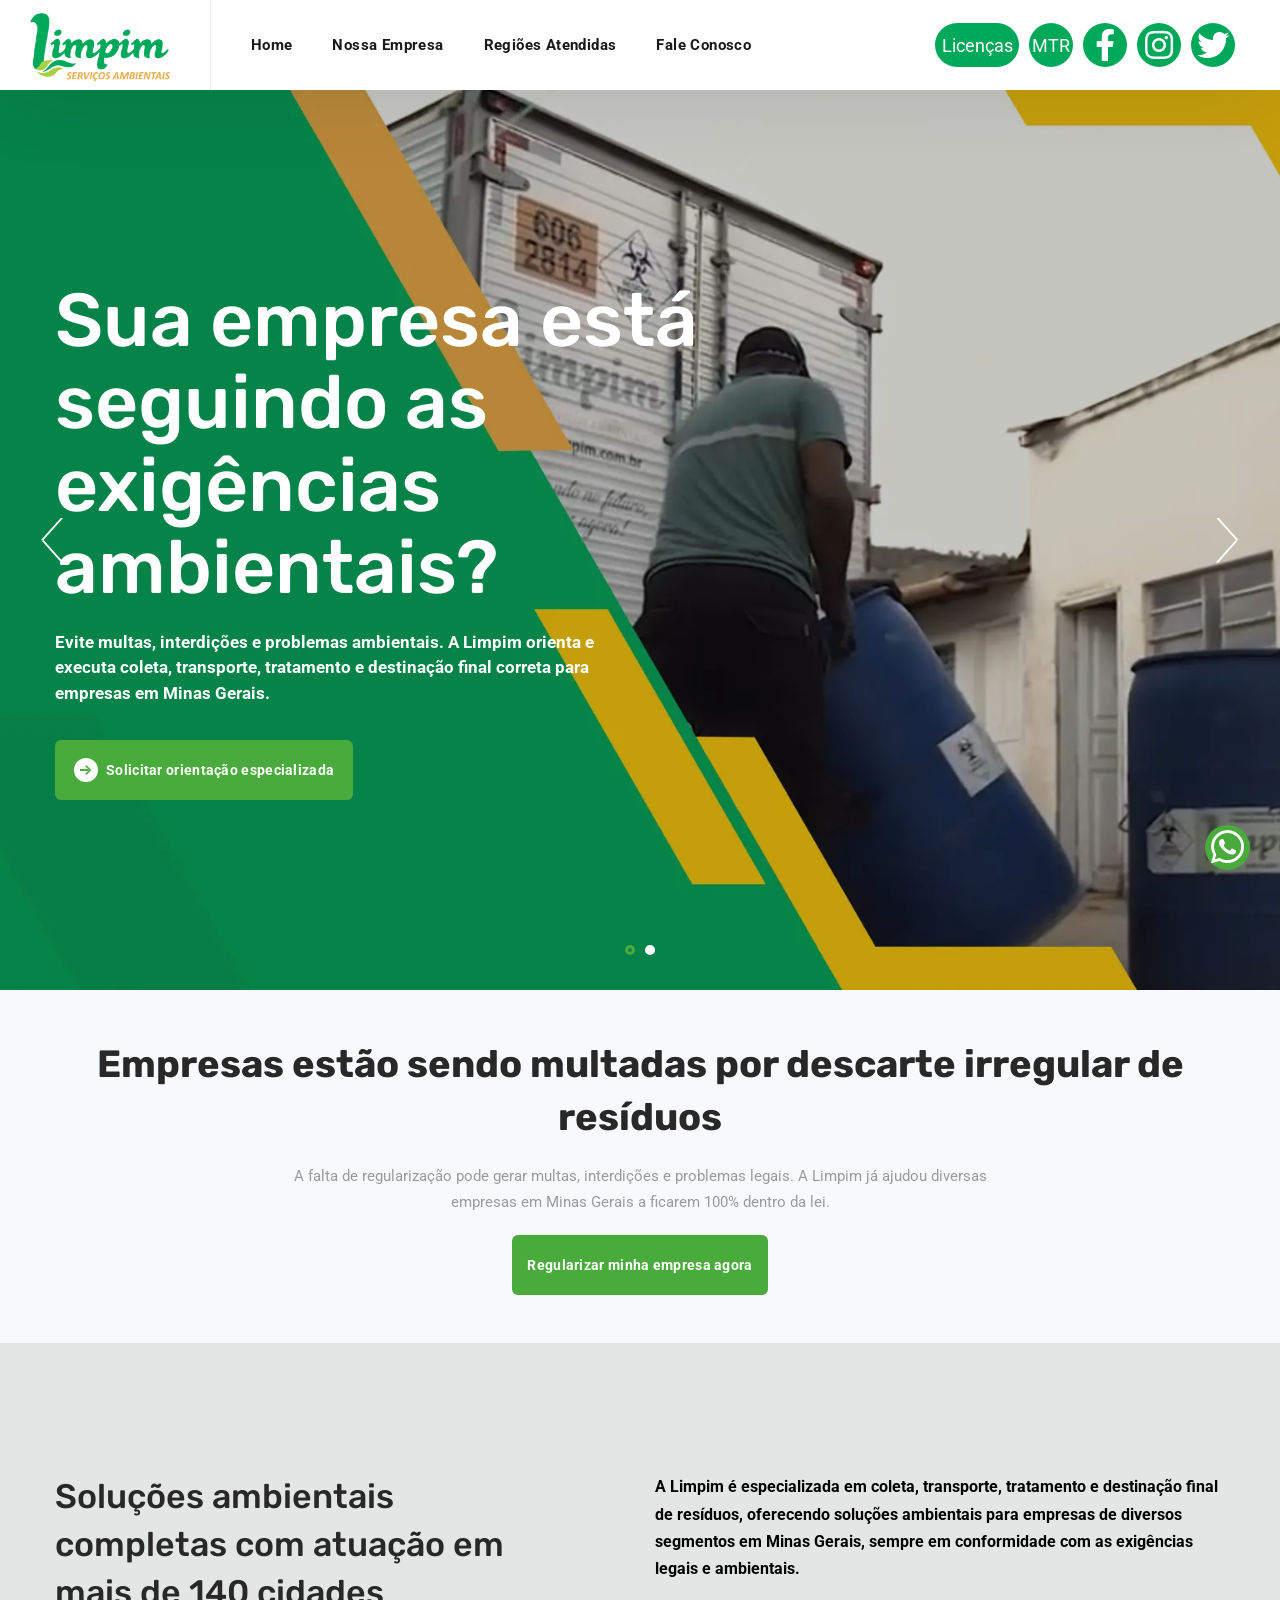
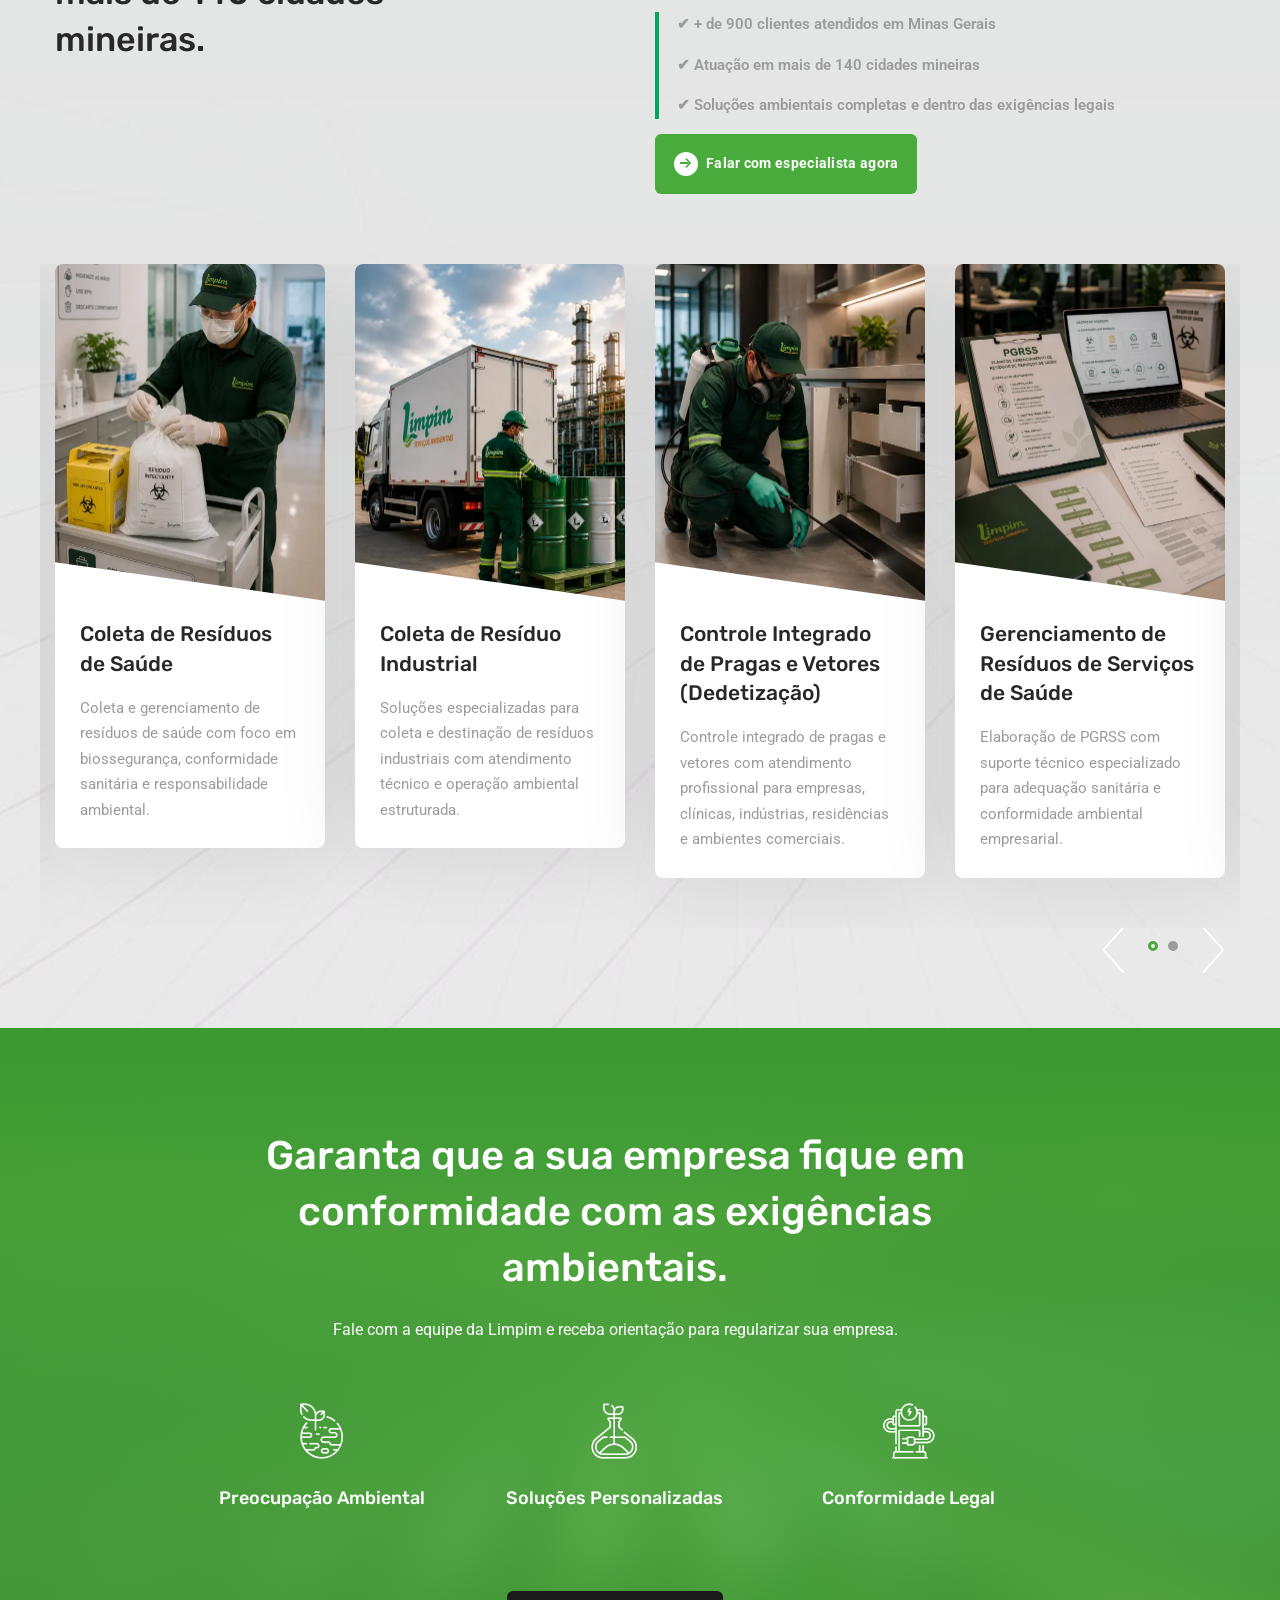
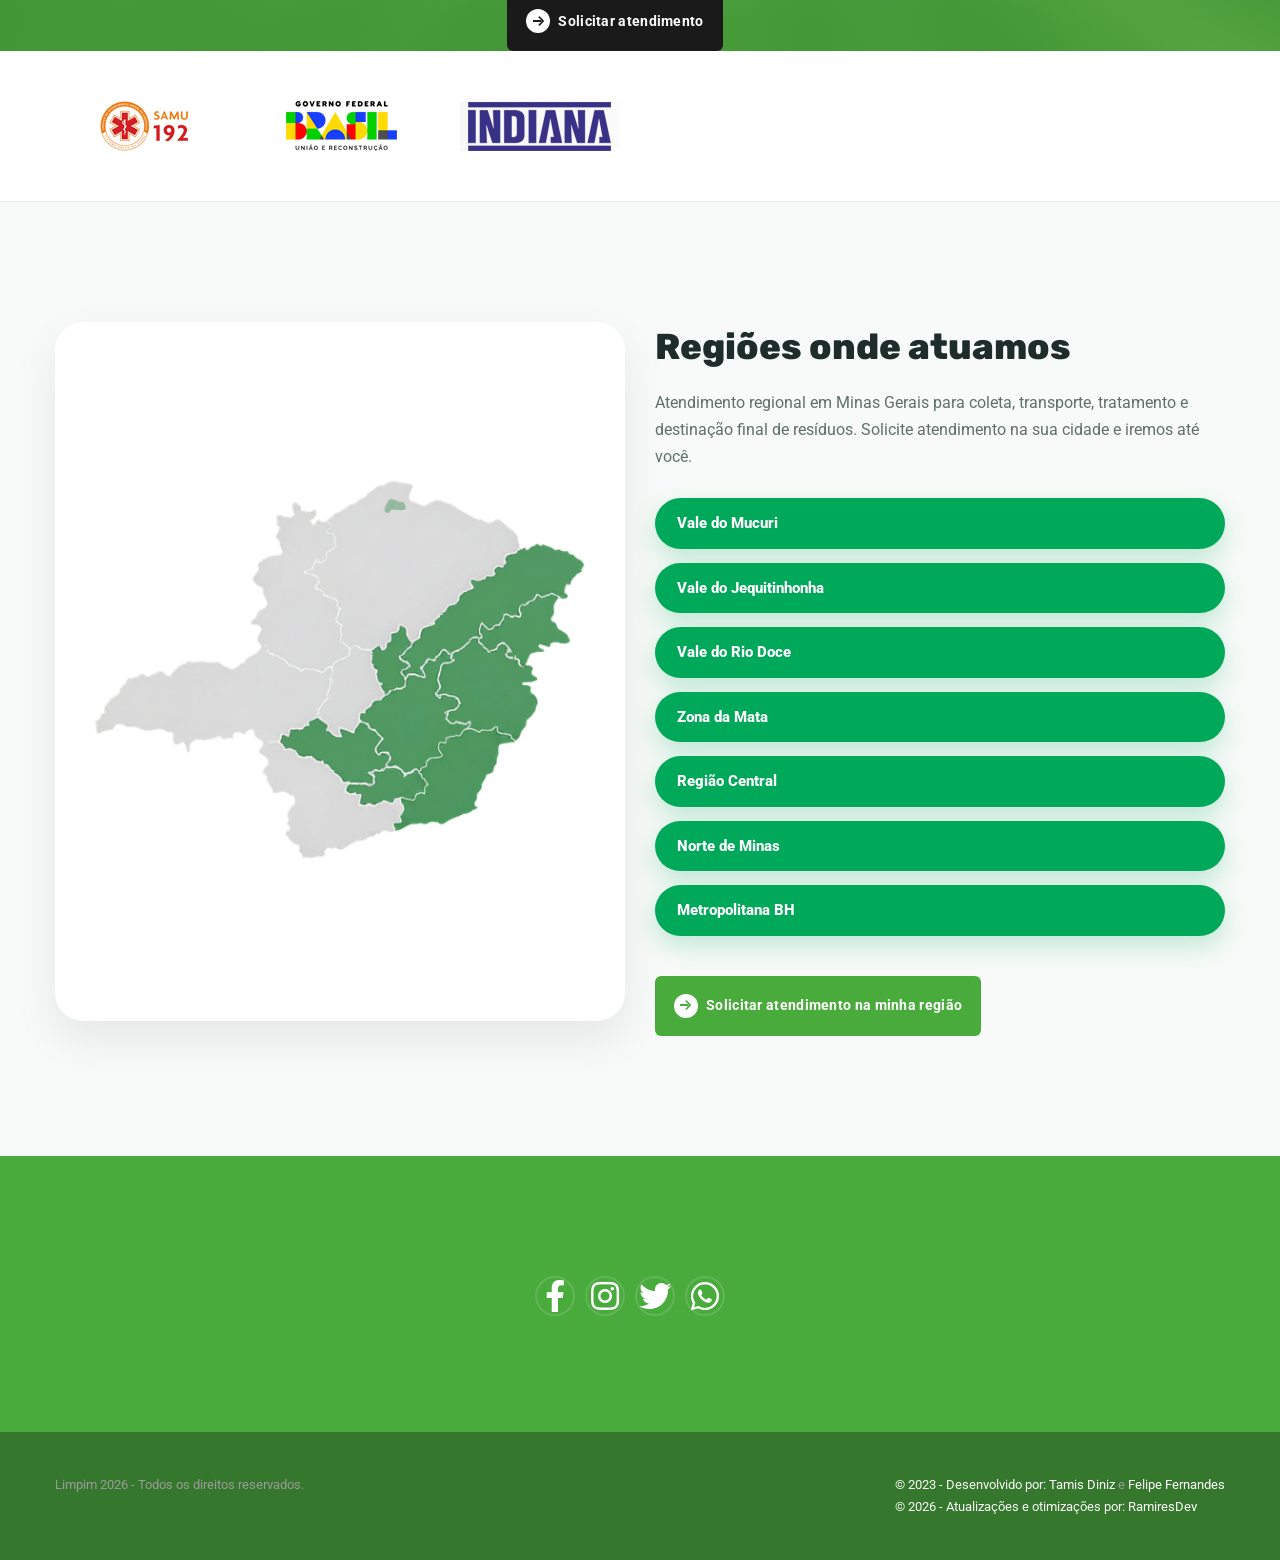
==== index.html @ e9a01a89 "feat: otimiza SEO on-page da home com title e H1" ====
<!DOCTYPE html>
<html lang="pt-br">

<head>
    <meta charset="UTF-8" />

        <!-- Google tag (gtag.js) -->
<script async src="https://www.googletagmanager.com/gtag/js?id=AW-827057136"></script>
<script>
  window.dataLayer = window.dataLayer || [];
  function gtag(){dataLayer.push(arguments);}
  gtag('js', new Date());

  gtag('config', 'AW-827057136');
</script>

<!-- Meta Pixel Code -->
<script>
!function(f,b,e,v,n,t,s)
{if(f.fbq)return;n=f.fbq=function(){n.callMethod?
n.callMethod.apply(n,arguments):n.queue.push(arguments)};
if(!f._fbq)f._fbq=n;n.push=n;n.loaded=!0;n.version='2.0';
n.queue=[];t=b.createElement(e);t.async=!0;
t.src=v;s=b.getElementsByTagName(e)[0];
s.parentNode.insertBefore(t,s)}(window, document,'script',
'https://connect.facebook.net/en_US/fbevents.js');
fbq('init', '1008404144911601');
fbq('track', 'PageView');
</script>
<noscript><img height="1" width="1" style="display:none"
src="https://www.facebook.com/tr?id=1008404144911601&ev=PageView&noscript=1"
/></noscript>
<!-- End Meta Pixel Code -->

    <meta name="viewport" content="width=device-width, initial-scale=1.0" />
    <meta http-equiv="X-UA-Compatible" content="ie=edge" />
    <meta name="description" content="Coleta, transporte, tratamento e destinação final de resíduos de saúde e industriais em Minas Gerais. Regularize sua empresa com a Limpim Serviços Ambientais.">
    <link href="assets/images/favicon/favicon.png" rel="icon">
    <title>Coleta de Resíduos Hospitalares e Industriais em MG | Limpim SA</title>
    <link rel="stylesheet"
          href="https://fonts.googleapis.com/css?family=Rubik:400,500,600,700%7cRoboto:400,500,700&display=swap">
    <link rel="stylesheet" href="https://use.fontawesome.com/releases/v5.15.3/css/all.css">
    <link rel="stylesheet" href="assets/css/libraries.css">
    <link rel="stylesheet" href="assets/css/style.css">
    <link rel="stylesheet" href="assets/css/regioes.css">
    
    <meta name="facebook-domain-verification" content="byuuyjtedtkobtotrxt4j5yam0b09x" />
</head>

<body>
<div class="wrapper">
    <div class="preloader">
        <div class="loading"><span></span><span></span><span></span><span></span></div>
    </div><!-- /.preloader -->

    <!-- =========================
        Header
    =========================== -->
    <header class="header header-layout1">
        <nav class="navbar navbar-expand-lg sticky-navbar">
            <div class="container-fluid">
                <a class="navbar-brand" href="index.html">
                    <img src="assets/images/logo/logo.png" class="logo" alt="logo">
                </a>
                <button class="navbar-toggler" type="button">
                    <span class="menu-lines"><span></span></span>
                </button>
                <div class="collapse navbar-collapse" id="mainNavigation">
                    <ul class="navbar-nav">
                        <li class="nav__item">
                            <a href="index.html" class="nav__item-link">Home</a>
                        </li>
                        <li class="nav__item">
                            <a href="#nossaEmpresa" class="nav__item-link">Nossa Empresa</a>
                        </li>
                        <li class="nav__item">
                            <a href="#section_projetos" class="nav__item-link">Regiões Atendidas</a>
                        </li>
                        <li class="nav__item">
                            <a href="https://wa.me/553335112235?text=Olá,%20vim%20pelo%20site%20da%20Limpim%20e%20quero%20regularizar%20minha%20empresa." data-origem="menu-fale-conosco" target="_blank" class="nav__item-link">Fale Conosco</a>
                        </li>
                    </ul>
                    <button class="close-mobile-menu d-block d-lg-none"><i class="fas fa-times"></i></button>
                </div><!-- /.navbar-collapse -->
                <ul style="margin-right: 15px;margin-bottom: 0rem !important;" class="social-icons list-unstyled">
                    <li>
                        <a href="https://beacons.page/limpimsa/" target="_blank" style="width: 84px !important;">
                            <span style="background-color: #00a859;height: 44px !important; width: 95px !important; line-height: 45px !important; border-radius: 28px !important; text-align: center !important; font-size: 18px !important; color: #ffffff !important;">Licenças</span>
                        </a>
                    </li>
                    <li>
                        <a href="https://mtr.meioambiente.mg.gov.br/" target="_blank">
                            <span style="background-color: #00a859;height: 44px !important; width: 44px !important; line-height: 45px !important; border-radius: 50% !important; text-align: center !important; font-size: 18px !important; color: #ffffff !important;">MTR</span>
                        </a>
                    </li>
                    <li><a href="https://www.facebook.com/limpimsa" target="_blank"><i class="fab fa-facebook-f"></i></a></li>
                    <li><a href="https://www.instagram.com/limpimsa" target="_blank"><i class="fab fa-instagram"></i></a></li>
                    <li><a href="https://twitter.com/limpimsa" target="_blank"><i class="fab fa-twitter"></i></a></li>
                </ul><!-- /.social-icons -->
                <div class="contact__number d-none d-xl-flex align-items-center">
                    <i class="icon-phone"></i>
                    <a target="_blank" href="https://wa.me/553335112235?text=Olá,%20vim%20pelo%20site%20da%20Limpim%20e%20preciso%20de%20atendimento." data-origem="topo-whatsapp">Fale no WhatsApp agora</a>
                </div>
            </div><!-- /.container -->
        </nav><!-- /.navabr -->
    </header><!-- /.Header -->

    <!-- ============================
        Slider
    ============================== -->
    <section class="slider">
        <div class="slick-carousel carousel-arrows-light carousel-dots-light m-slides-0"
             data-slick='{"slidesToShow": 1, "arrows": true, "dots": true, "speed": 700,"fade": true,"cssEase": "linear"}'>
            <div class="slide-item align-v-h bg-overlay bg-overlay-2">
                <div class="bg-img"><img src="assets/images/backgrounds/background1.webp" alt="slide img"></div>
                <div class="container">
                    <div class="row">
                        <div class="col-sm-12 col-md-12 col-lg-12 col-xl-8">
                            <div class="slide__body">
                                <!--                  <span class="slide__subtitle">Coleta de Resíduos de Serviços de Saúde</span>-->
                                <h1 class="slide__title">Sua empresa está seguindo as exigências ambientais?</h1>
                                <p class="slide__desc">
                                    Evite multas, interdições e problemas ambientais. A Limpim orienta e executa coleta, transporte, tratamento e destinação final correta para empresas em Minas Gerais.
                                </p>
                                <div class="d-flex">
                                    <a href="https://wa.me/553335112235?text=Olá,%20vim%20pelo%20site%20da%20Limpim%20e%20quero%20regularizar%20minha%20empresa" data-origem="banner-regularizacao" target="_blank" class="btn btn__primary mr-30">
                                        <i class="icon-arrow-right"></i><span>Solicitar orientação especializada</span>
                                    </a>
                                </div>
                            </div><!-- /.slide__body -->
                        </div><!-- /.col-xl-8 -->
                    </div><!-- /.row -->
                </div><!-- /.container -->
            </div><!-- /.slide-item -->
            <div class="slide-item align-v-h bg-overlay">
                <div class="bg-img"><img src="assets/images/backgrounds/background2.webp" alt="slide img"></div>
                <div class="container">
                    <div class="row">
                        <div class="col-sm-12 col-md-12 col-lg-12 col-xl-8">
                            <div class="slide__body">
                                <!--                  <span class="slide__subtitle">Complete Commercial, Residential & Industrial Solar Systems</span>-->
                                <h2 class="slide__title">Controle Integrado de Pragas e Vetores (Dedetização)</h2>
                                <!--                  <p class="slide__desc">-->
                                <!--                    As a world wide distributor of solar supplies we endeavor to provide fast and-->
                                <!--                    knowledgeable service, we can get you materials by sea or air.-->
                                <!--                  </p>-->
                                <div class="d-flex">
                                    <a href="https://wa.me/553335112235?text=Olá,%20vim%20pelo%20site%20da%20Limpim%20e%20quero%20um%20orçamento%20de%20dedetização." data-origem="banner-dedetizacao" target="_blank" class="btn btn__primary mr-30">
                                        <i class="icon-arrow-right"></i><span>Solicitar orçamento de dedetização</span>
                                    </a>
                                </div>
                            </div><!-- /.slide__body -->
                        </div><!-- /.col-xl-8 -->
                    </div><!-- /.row -->
                </div><!-- /.container -->
            </div><!-- /.slide-item -->
        </div><!-- /.carousel -->
    </section><!-- /.slider -->

    <section class="py-5" style="background:#f8f9fa;">
  <div class="container text-center">
    <h3 style="font-weight:700;">
      Empresas estão sendo multadas por descarte irregular de resíduos
    </h3>
    <p style="max-width:700px;margin:auto;">
      A falta de regularização pode gerar multas, interdições e problemas legais.
      A Limpim já ajudou diversas empresas em Minas Gerais a ficarem 100% dentro da lei.
    </p>

    <div style="margin-top:20px;">
      <a href="https://wa.me/553335112235?text=Olá,%20vim%20pelo%20site%20da%20Limpim%20e%20quero%20regularizar%20minha%20empresa." data-origem="secao-regularizacao" target="_blank"
         class="btn btn__primary" >
         Regularizar minha empresa agora
      </a>
    </div>
  </div>
</section>

    <!-- ====================== 
    services Layout 2
    ========================= -->
    <section id="nossaEmpresa" class="services-layout2 pt-120">
        <div class="bg-img"><img src="assets/images/backgrounds/5.jpg" alt="background"></div>
        <div class="container">
            <div class="row mb-70">
                <div class="col-12">
                    <h2 class="heading__subtitle color-primary"></h2>
                </div>
                <div class="col-sm-12 col-md-12 col-lg-5">
                    <h3 class="heading__title">
                        Soluções ambientais completas com atuação em mais de 140 cidades mineiras.
                    </h3>
                </div><!-- /col-lg-5 -->
                <div class="col-sm-12 col-md-12 col-lg-6 offset-lg-1">
                    <p style="color: black;" class="heading__desc font-weight-bold mb-30">A Limpim é especializada em coleta, transporte, tratamento e destinação final de resíduos, oferecendo soluções ambientais para empresas de diversos segmentos em Minas Gerais, sempre em conformidade com as exigências legais e ambientais.</p>

<div style="margin-top:18px; border-left:4px solid #00a859; padding-left:18px;">

    <p style="font-weight:600;">
        ✔ + de 900 clientes atendidos em Minas Gerais
    </p>

    <p style="font-weight:600;">
        ✔ Atuação em mais de 140 cidades mineiras
    </p>

    <p style="font-weight:600;">
        ✔ Soluções ambientais completas e dentro das exigências legais
    </p>

</div>



                    <div class="d-flex align-items-center">
                        <a href="https://wa.me/553335112235?text=Olá,%20vim%20pelo%20site%20da%20Limpim%20e%20gostaria%20de%20entender%20qual%20serviço%20minha%20empresa%20precisa." data-origem="secao-empresa" target="_blank" class="btn btn__primary btn__primary-style2 mr-30">
                            <i class="icon-arrow-right"></i>
                            <span>Falar com especialista agora</span>
                        </a>
                    </div>
                </div><!-- /.col-lg-6 -->
            </div><!-- /.row -->
            <div class="row">
                <div class="col-12">
                    <div class="slick-carousel carousel-arrows-light"
                         data-slick='{"slidesToShow": 4, "slidesToScroll": 4, "arrows": true, "dots": true, "responsive": [ {"breakpoint": 992, "settings": {"slidesToShow": 2, "slidesToScroll": 2}}, {"breakpoint": 767, "settings": {"slidesToShow": 1, "slidesToScroll": 1}}]}'>
                        <!-- service item #1 -->
                        <div class="service-item">
                            <div class="service__img">
                                <img src="assets/images/backgrounds/servic1.webp" alt="service" loading="lazy">
                            </div><!-- /.service__img -->
                            <div class="service__body">
                                <h4 class="service__title">Coleta de Resíduos de Saúde</h4>
                                <p class="service__desc">
                                    Coleta e gerenciamento de resíduos de saúde com foco em biossegurança, conformidade sanitária e responsabilidade ambiental.
                                </p>
                            </div><!-- /.service__body -->
                        </div><!-- /.service-item -->


                        <div class="service-item">
                            <div class="service__img">
                                <img src="assets/images/backgrounds/servic4.webp" alt="service" loading="lazy">
                            </div><!-- /.service__img -->
                            <div class="service__body">
                                <h4 class="service__title">Coleta de Resíduo Industrial</h4>
                                <p class="service__desc">
                                    Soluções especializadas para coleta e destinação de resíduos industriais com atendimento técnico e operação ambiental estruturada.
                                </p>
                            </div>
                        </div>


                        <!-- service item #2 -->
                        <div class="service-item">
                            <div class="service__img">
                                <img src="assets/images/backgrounds/servic2.webp" alt="service" loading="lazy">
                            </div><!-- /.service__img -->
                            <div class="service__body">
                                <h4 class="service__title">Controle Integrado de Pragas e Vetores (Dedetização)</h4>
                                <p class="service__desc">
                                    Controle integrado de pragas e vetores com atendimento profissional para empresas, clínicas, indústrias, residências e ambientes comerciais.
                                </p>
                            </div>
                        </div>

                        <!-- service item #3 -->
                        <div class="service-item">
                            <div class="service__img">
                                <img src="assets/images/backgrounds/servic3.webp" alt="service" loading="lazy">
                            </div><!-- /.service__img -->
                            <div class="service__body">
                                <h4 class="service__title">Gerenciamento de Resíduos de Serviços de Saúde</h4>
                                <p class="service__desc">
                                    Elaboração de PGRSS com suporte técnico especializado para adequação sanitária e conformidade ambiental empresarial.
                                </p>
                            </div>
                        </div>
                        <!-- service item #4 -->

                        <div class="service-item">
                            <div class="service__img">
                                <img src="assets/images/backgrounds/servic5.webp" alt="service" loading="lazy">
                            </div><!-- /.service__img -->
                            <div class="service__body">
                                <h4 class="service__title">Procedimento Operacional Padrão (POP)</h4>
                                <p class="service__desc">
                                   Procedimentos Operacionais Padrão (POP) para organização de rotinas, manejo de resíduos e adequação operacional empresarial.
                                </p>
                            </div>
                        </div>

                    </div><!-- /.carousel-->
                </div><!-- /.col-12 -->
            </div><!-- /.row -->
        </div><!-- /.container -->
    </section><!-- /.services Layout 2 -->

    <!-- =========================== 
      contact layout 2
    ============================= -->
    <section id="contato" class="contact-layout2 pb-0 bg-overlay bg-overlay-primary-gradient">
        <div class="bg-img"><img src="assets/images/banners/2.jpg" alt=""></div>
        <div class="container">
            <div class="row">
                <div class="col-sm-12 col-md-12 col-lg-12 col-xl-12">
                    <div class="col-inner" style="text-align:center;max-width:900px;margin:auto;">
                        <div class="heading-layout2 heading-light mb-60">
                            <!--                <h2 class="heading__subtitle">Save Money, Save The Environment!</h2>-->
                            <h3 class="heading__title">
                                Garanta que a sua empresa fique em conformidade com as exigências ambientais.
                            </h3>
                            <p class="heading__desc">Fale com a equipe da Limpim e receba orientação para regularizar sua empresa.
                            </p>
                        </div><!-- /.heading -->
                        <div class="row fancybox-light justify-content-center">
                            <!-- fancybox item #1 -->
                            <div class="col-sm-4">
                                <div class="fancybox-item">
                                    <div class="fancybox__icon">
                                        <i class="icon-biosphere2"></i>
                                    </div><!-- /.fancybox-icon -->
                                    <div class="fancybox__content">
                                        <h4 class="fancybox__title mb-0">Preocupação Ambiental</h4>
                                    </div><!-- /.fancybox-content -->
                                </div><!-- /.fancybox-item -->
                            </div><!-- /.col-sm-4 -->
                            <!-- fancybox item #2 -->
                            <div class="col-sm-4">
                                <div class="fancybox-item">
                                    <div class="fancybox__icon">
                                        <i class="icon-tube"></i>
                                    </div><!-- /.fancybox-icon -->
                                    <div class="fancybox__content">
                                        <h4 class="fancybox__title mb-0">Soluções Personalizadas</h4>
                                    </div><!-- /.fancybox-content -->
                                </div><!-- /.fancybox-item -->
                            </div><!-- /.col-sm-4 -->
                            <!-- fancybox item #3 -->
                            <div class="col-sm-4">
                                <div class="fancybox-item">
                                    <div class="fancybox__icon">
                                        <i class="icon-electric-charge"></i>
                                    </div><!-- /.fancybox-icon -->
                                    <div class="fancybox__content">
                                        <h4 class="fancybox__title mb-0">Conformidade Legal</h4>
                                    </div><!-- /.fancybox-content -->
                                </div><!-- /.fancybox-item -->
                            </div><!-- /.col-sm-4 -->
                        </div><!-- /.row -->

                        <div class="mt-40">
                            <a href="https://wa.me/553335112235?text=Olá,%20vim%20pelo%20site%20da%20Limpim%20e%20quero%20regularizar%20minha%20empresa."
                            data-origem="cta-secao-verde"
                            target="_blank"
                            class="btn btn__secondary"><i class="icon-arrow-right"></i>
                            <span>Solicitar atendimento</span></a>
                        </div>
                    </div>
                </div>
                <!-- /.col-xl-6 -->
                <!-- <div class="col-sm-12 col-md-12 col-lg-12 col-xl-6">
                     <div class="contact-panel">
                        <form class="contact-panel__form" method="post" action="https://api.felipefgf.com.br/enviaContatoLimpim" id="contactForm">
                            <div class="row">
                                <div class="col-sm-12 col-md-12 col-lg-12">
                                    <h4 class="contact-panel__title">Falar com especialista agora</h4>
                                </div>
                                <div class="col-sm-12">
                                    <div class="form-group">
                                        <input type="text" class="form-control" placeholder="Nome" id="contact-name" name="nome"
                                               required>
                                    </div>
                                </div>
                                <div class="col-sm-12">
                                    <div class="form-group">
                                        <input type="email" class="form-control" placeholder="E-mail" id="contact-email"
                                               name="email" required>
                                    </div>
                                </div>
                                <div class="col-sm-12">
                                    <div class="form-group">
                                        <input type="text" class="form-control" placeholder="Telefone" id="contact-Phone"
                                               name="telefone">
                                    </div>
                                </div>
                                <div class="col-sm-12">
                                    <div class="form-group">
                      <textarea type="text" class="form-control" placeholder="Mensagem" id="contact-address"
                                name="mensagem" required></textarea>
                                    </div>
                                </div>
                                <div class="col-12">
                                    <button type="submit" class="btn btn__secondary btn__block">
                                        <i class="icon-arrow-right"></i> <span>Enviar Contato</span>
                                    </button>
                                    <div class="contact-result"></div>
                                </div>
                            </div>
                        </form> 
                        <div class="col-sm-12">
                            <strong class="text-center d-block mt-40">Atendimento rápido pelo WhatsApp.
                                <a href="https://wa.me/553335112235?text=Olá,%20preenchi%20ou%20tentei%20preencher%20o%20formulário%20no%20site%20da%20Limpim%20e%20quero%20atendimento."  data-origem="whatsapp-formulario" class="text-underlined-primary" target="_blank">(33) 3511-2235</a>
                            </strong>
                        </div>
                    </div>
                </div> -->
            </div><!-- /.row -->
        </div><!-- /.container -->
    </section><!-- /.contact layout 2 -->
    <!-- =====================
         Clients
      ======================== -->
    <section class="clients clients-layout2 border-bottom py-0">
        <div class="container">
            <div class="row align-items-center">
                <div class="col-sm-12 col-md-12 col-lg-6">
                    <div class="slick-carousel"
                         data-slick='{"slidesToShow": 3, "arrows": false, "dots": false, "autoplay": true,"autoplaySpeed": 2000, "infinite": true, "responsive": [ {"breakpoint": 992, "settings": {"slidesToShow": 3}}, {"breakpoint": 767, "settings": {"slidesToShow": 3}}, {"breakpoint": 480, "settings": {"slidesToShow": 2}}]}'>
                        <div class="client">
                            <a href="#!"><img src="assets/images/clients/1.png" alt="client"></a>
                        </div><!-- /.client -->
                        <div class="client">
                            <a href="#!"><img src="assets/images/clients/2.png" alt="client"></a>
                        </div><!-- /.client -->
                        <div class="client">
                            <a href="#!"><img src="assets/images/clients/3.png" alt="client"></a>
                        </div><!-- /.client -->
                        <div class="client">
                            <a href="#!"><img src="assets/images/clients/4.png" alt="client"></a>
                        </div><!-- /.client -->
                        <div class="client">
                            <a href="#!"><img src="assets/images/clients/5.png" alt="client"></a>
                        </div><!-- /.client -->
                        <div class="client">
                            <a href="#!"><img src="assets/images/clients/6.png" alt="client"></a>
                        </div><!-- /.client -->
                        <div class="client">
                            <a href="#!"><img src="assets/images/clients/7.png" alt="client"></a>
                        </div><!-- /.client -->
                        <div class="client">
                            <a href="#!"><img src="assets/images/clients/8.png" alt="client"></a>
                        </div><!-- /.client -->
                        <div class="client">
                            <a href="#!"><img src="assets/images/clients/9.png" alt="client"></a>
                        </div><!-- /.client -->
                        <div class="client">
                            <a href="#!"><img src="assets/images/clients/10.png" alt="client"></a>
                        </div><!-- /.client -->
                        <div class="client">
                            <a href="#!"><img src="assets/images/clients/11.png" alt="client"></a>
                        </div><!-- /.client -->
                        <div class="client">
                            <a href="#!"><img src="assets/images/clients/12.png" alt="client"></a>
                        </div><!-- /.client -->
                    </div><!-- /.carousel -->
                </div><!-- /.col-lg-6 -->
            </div><!-- /.row -->
        </div><!-- /.container -->
    </section><!-- /.clients -->

    <!-- ======================
   portfolio Layout 3
    ========================= -->

<section id="section_projetos" class="regioes-section pt-120 pb-120">

    <div class="container">

        <div class="row align-items-start">

            <div class="col-lg-6">

                <div class="regioes-map">

                    <img src="assets/images/mapa-regioes-mg.png" alt="Mapa de Minas Gerais">

                </div>

            </div>

        <div class="col-lg-6">
           <div class="regioes-content">
                <h3 class="regioes-title">Regiões onde atuamos</h3>

                <p class="regioes-subtitle">
                    Atendimento regional em Minas Gerais para coleta, transporte, tratamento e destinação final de resíduos. Solicite atendimento na sua cidade e iremos até você.
                </p>

            <div class="regioes-buttons">
                <button class="regiao-btn" data-regiao="mucuri">Vale do Mucuri</button>
                <button class="regiao-btn" data-regiao="jequitinhonha">Vale do Jequitinhonha</button>
                <button class="regiao-btn" data-regiao="riodoce">Vale do Rio Doce</button>
                <button class="regiao-btn" data-regiao="zonamata">Zona da Mata</button>
                <button class="regiao-btn" data-regiao="central">Região Central</button>
                <button class="regiao-btn" data-regiao="norte">Norte de Minas</button>
                <button class="regiao-btn" data-regiao="metropolitana">Metropolitana BH</button>
            </div>
        </div>

        <a href="https://wa.me/553335112235?text=Olá,%20vim%20pelo%20site%20da%20Limpim%20e%20gostaria%20de%20um%20atendimento%20em%20(Nome%20da%20cidade)" class="btn btn__primary mt-40" data-origem="secao-regioes" target="_blank"><i class="icon-arrow-right"></i> <span>Solicitar atendimento na minha região</span>
        </a>
                </div>
            </div>
        </div>
    </div>

</section>

    <!-- ========================
      Footer
    ========================== -->
    <footer class="footer">
        <div class="footer-primary">
            <div class="container">
                <div class="row">
                    <div class="col-6 col-sm-6 col-md-6 col-lg-2 col-xl-2 footer-widget footer-widget-nav">

                    </div><!-- /.col-xl-2 -->
                    <div class="col-6 col-sm-6 col-md-6 col-lg-2 col-xl-2 footer-widget footer-widget-nav">

                    </div><!-- /.col-xl-2 -->
                    <div class="col-sm-12 col-md-6 col-lg-4 col-xl-3 footer-widget footer-widget-align-right">
                        <div class="footer-widget-content">
                            <ul class="social-icons list-unstyled center">
                                <li><a href="https://www.facebook.com/limpimsa" target="_blank"><i class="fab fa-facebook-f"></i></a></li>
                                <li><a href="https://www.instagram.com/limpimsa" target="_blank"><i class="fab fa-instagram"></i></a></li>
                                <li><a href="https://twitter.com/limpimsa" target="_blank"><i class="fab fa-twitter"></i></a></li>
                                <li><a href="https://wa.me/553335112235?text=Olá,%20vim%20pelo%20site%20da%20Limpim%20e%20preciso%20de%20atendimento." data-origem="whatsapp-rodape"   target="_blank"><i class="fab fa-whatsapp"></i></a></li>
                            </ul><!-- /.social-icons -->
                        </div><!-- /.footer-widget-content -->
                    </div><!-- /.col-xl-3 -->
                </div><!-- /.row -->
            </div><!-- /.container -->
        </div><!-- /.footer-primary -->
        <div class="footer-copyrights">
            <div class="container">
                <div class="row">
                    <div class="col-sm-12 col-md-12 col-lg-12 d-flex justify-content-between">
                        <p>Limpim 2026 - Todos os direitos reservados.</p>
                        <p class="mb-0">
                            <span class="color-gray">&copy; 2023 - Desenvolvido por: </span>
                            <a style="color: white !important" href="https://tamisdiniz.myportfolio.com/" target="_blank">Tamis Diniz</a> e
                            <a style="color: white !important" href="https://felipefgf.com.br" target="_blank">Felipe Fernandes</a> <br>
                            <span class="color-gray">&copy; 2026 - Atualizações e otimizações por: </span>
                            <a style="color: white !important" href="https://github.com/RamiresDev" target="_blank">RamiresDev</a>
                        </p>
                    </div><!-- /.col-lg-12 -->
                </div><!-- /.row -->
            </div><!-- /.container -->
        </div><!-- /.footer-copyrights-->
    </footer><!-- /.Footer -->
        <a href="https://wa.me/553335112235?text=Olá,%20vim%20pelo%20site%20da%20Limpim%20e%20preciso%20de%20atendimento." data-origem="whatsapp-flutuante" target="_blank"><button id="scrollTopBtn">
        <i style="font-size: 38px;" class="fab fa-whatsapp"></i>
    </button></a>

</div><!-- /.wrapper -->


<div class="regiao-modal" id="regiaoModal">
  <div class="regiao-modal-box">
    <div class="regiao-modal-header">
      <h4 id="modalRegiaoTitulo">Região</h4>
      <button type="button" class="regiao-modal-close" id="fecharModal">&times;</button>
    </div>

    <div class="regiao-modal-body">
      <div id="modalCidades" class="modal-cidades-lista"></div>
    </div>
  </div>
</div>

<script src="assets/js/jquery-3.5.1.min.js"></script>
<script src="assets/js/plugins.js"></script>
<script src="assets/js/main.js"></script>
<script src="assets/js/regioes.js"></script>



<!-- Event snippet for Contato conversion page
In your html page, add the snippet and call gtag_report_conversion when someone clicks on the chosen link or button. -->
<script>
function gtag_report_conversion(url) {
  var callback = function () {
    if (typeof url !== 'undefined') {
      window.open(url, '_blank');
    }
  };

  gtag('event', 'conversion', {
      'send_to': 'AW-827057136/SELDCP6_t6ccEPDHr4oD',
      'event_callback': callback
  });

  return false;
}


document.addEventListener("DOMContentLoaded", function () {
    const whatsappLinks = document.querySelectorAll(
        'a[href*="wa.me"], a[href*="api.whatsapp.com"]'
    );

    whatsappLinks.forEach(function (link) {

   link.addEventListener("click", function (event) {
    const origem = link.getAttribute("data-origem") || "desconhecido";

    event.preventDefault();

    fbq('track', 'Lead');

    console.log("Clique WhatsApp:", origem);

    gtag('event', 'click_whatsapp', {
        'event_category': 'WhatsApp',
        'event_label': origem
    });

    gtag_report_conversion(link.href);
});

});
   
});

</script>

</body>

</html>
---- assets/css/style.css ----
/*--------------------------
    Project Name: Solatec
    Version: 1.0
    Author: 7oorof
    Devloped by: Ahmed Abdallah (a.abdallah999@gmail.com)
    Relase Date: July 2021
---------------------------*/
/*---------------------------
      Table of Contents
    -------------------------
    
    01- Global Styles
    02- Helper Classes
    03- Background & Colors
    04- Typography
    05- page title 
    06- Buttons
    07- Forms
    08- Tabs
    09- Icons
    10- Breadcrumb
    11- Pagination
    12- Lists
    13- Animations
    14- Header & Navbar 
    15- Accordions
    16- Banners
    17- Footer
    18- Call to Action
    19- Carousel
    20- Slider
    21- Video
    22- Features
    23- Fancybox
    24- portfolio
    25- Team
    26- Testimonials
    27- Clients
    28- Blog
    29- Contact
    30- Pricing
    31- Counters
    32- Sidebar
    33- About
    34- Banners
    35- Careers
    36- Services
    
----------------------------*/
/*-------------------------- 
      Global Styles
---------------------------*/
html,
body {
    scroll-behavior: smooth;
}

body {
    -webkit-font-smoothing: antialiased;
    -moz-osx-font-smoothing: grayscale;
    background-color: #ffffff;
    font-family: "Roboto", sans-serif;
    font-size: 15px;
    color: #9b9b9b;
    overflow-x: hidden;
}

::-moz-selection {
    background-color: #4aab3d;
    color: #ffffff;
}

::selection {
    background-color: #4aab3d;
    color: #ffffff;
}

a {
    color: #4aab3d;
    -webkit-transition: color 0.3s ease;
    transition: color 0.3s ease;
}

a:hover {
    color: #193a15;
    text-decoration: none;
}

section {
    position: relative;
    padding-top: 100px;
    padding-bottom: 100px;
}

img {
    max-width: 100%;
}

/*-------------------------
     RESET Default Styles
 --------------------------*/
* {
    outline: none;
}

button {
    border: none;
    padding: 0;
}

button,
button:focus,
.form-control,
.form-control:focus {
    outline: none;
    background-color: transparent;
    -webkit-box-shadow: none;
    -ms-box-shadow: none;
    -o-box-shadow: none;
    box-shadow: none;
}

textarea {
    resize: none;
}

select {
    background-color: transparent;
}

@media (min-width: 1200px) {
    .container {
        max-width: 1200px;
    }
}

@media (min-width: 768px) and (max-width: 1200px) {
    .container {
        max-width: 100%;
    }
}

/*----------------------------
      Helper Classes
----------------------------*/
.row-no-gutter {
    margin-left: 0;
    margin-right: 0;
}

.row-no-gutter > [class*="col"] {
    padding-right: 0;
    padding-left: 0;
}

.inner-padding {
    padding: 65px;
}

.vertical-align-center {
    position: relative;
    top: 50%;
    -webkit-transform: translateY(-50%);
    transform: translateY(-50%);
}

.font-weight-medium {
    font-weight: 500;
}

.box-shadow-none {
    -webkit-box-shadow: none !important;
    box-shadow: none !important;
}

.text-underlined-primary {
    border-bottom: 2px solid #4aab3d !important;
}

.background-banner {
    min-height: 400px;
}

.width-auto {
    width: auto !important;
}

.h-50px {
    height: 50px !important;
}

.fz-13 {
    font-size: 13px !important;
}

.fz-25 {
    font-size: 25px !important;
}

.font-secondary {
    font-family: "Roboto", sans-serif;
}

.lh-1 {
    line-height: 1 !important;
}

.vh-100 {
    height: 100vh !important;
}

.list-inline > li {
    display: inline-block;
}

.align-v {
    display: -webkit-box !important;
    display: -ms-flexbox !important;
    display: flex !important;
    -webkit-box-align: center !important;
    -ms-flex-align: center !important;
    align-items: center !important;
}

.align-v-h {
    display: -webkit-box !important;
    display: -ms-flexbox !important;
    display: flex !important;
    -webkit-box-pack: center !important;
    -ms-flex-pack: center !important;
    justify-content: center !important;
    -webkit-box-align: center !important;
    -ms-flex-align: center !important;
    align-items: center !important;
}

.border-top {
    border-top: 1px solid #eaeaea !important;
}

.border-bottom {
    border-bottom: 1px solid #eaeaea !important;
}

@media (min-width: 992px) {
    .col-lg-5th {
        -ms-flex: 0 0 20%;
        -webkit-box-flex: 0;
        flex: 0 0 20%;
        max-width: 20%;
    }
}

.extra-padding {
    padding-bottom: 280px;
}

.z-index-2 {
    z-index: 2;
}

.mt--90 {
    margin-top: -90px;
}

.mt--100 {
    margin-top: -80px;
}

.mt--130 {
    margin-top: -130px;
}

.mt--140 {
    margin-top: -140px;
}

.mt--200 {
    margin-top: -200px;
}

/*  margin Top */
.mt-0 {
    margin-top: 0 !important;
}

.mt-5 {
    margin-top: 5px !important;
}

.mt-10 {
    margin-top: 10px !important;
}

.mt-20 {
    margin-top: 20px !important;
}

.mt-25 {
    margin-top: 25px !important;
}

.mt-30 {
    margin-top: 30px !important;
}

.mt-40 {
    margin-top: 40px !important;
}

.mt-50 {
    margin-top: 50px !important;
}

.mt-60 {
    margin-top: 60px !important;
}

.mt-70 {
    margin-top: 70px !important;
}

.mt-80 {
    margin-top: 80px !important;
}

.mt-90 {
    margin-top: 90px !important;
}

.mt-100 {
    margin-top: 100px !important;
}

.mt-120 {
    margin-top: 120px !important;
}

/* Margin Bottom */
.mb-0 {
    margin-bottom: 0 !important;
}

.mb-5 {
    margin-bottom: 5px !important;
}

.mb-10 {
    margin-bottom: 10px !important;
}

.mb-15 {
    margin-bottom: 15px !important;
}

.mb-20 {
    margin-bottom: 20px !important;
}

.mb-25 {
    margin-bottom: 25px !important;
}

.mb-30 {
    margin-bottom: 30px !important;
}

.mb-40 {
    margin-bottom: 40px !important;
}

.mb-45 {
    margin-bottom: 45px !important;
}

.mb-50 {
    margin-bottom: 50px !important;
}

.mb-60 {
    margin-bottom: 60px !important;
}

.mb-70 {
    margin-bottom: 70px !important;
}

.mb-80 {
    margin-bottom: 80px !important;
}

.mb-90 {
    margin-bottom: 90px !important;
}

.mb-100 {
    margin-bottom: 100px !important;
}

.mt--100 {
    margin-top: -100px;
}

/* Margin Right */
.mr-0 {
    margin-right: 0 !important;
}

.mr-10 {
    margin-right: 10px !important;
}

.mr-20 {
    margin-right: 20px !important;
}

.mr-30 {
    margin-right: 30px !important;
}

.mr-40 {
    margin-right: 40px !important;
}

.mr-50 {
    margin-right: 50px !important;
}

/* Margin Left */
.ml-0 {
    margin-left: 0 !important;
}

.ml-20 {
    margin-left: 20px !important;
}

.ml-30 {
    margin-left: 30px !important;
}

.ml-40 {
    margin-left: 40px !important;
}

.ml-50 {
    margin-left: 50px !important;
}

/* padding Top */
.pb-10 {
    padding-top: 10px !important;
}

.pt-20 {
    padding-top: 20px !important;
}

.pt-30 {
    padding-top: 30px !important;
}

.pt-40 {
    padding-top: 40px !important;
}

.pt-50 {
    padding-top: 50px !important;
}

.pt-60 {
    padding-top: 60px !important;
}

.pt-70 {
    padding-top: 70px !important;
}

.pt-80 {
    padding-top: 80px !important;
}

.pt-90 {
    padding-top: 90px !important;
}

.pt-100 {
    padding-top: 100px !important;
}

.pt-110 {
    padding-top: 110px !important;
}

.pt-120 {
    padding-top: 120px !important;
}

.pt-130 {
    padding-top: 130px !important;
}

.pt-140 {
    padding-top: 140px !important;
}

.pt-150 {
    padding-top: 150px !important;
}

.pt-170 {
    padding-top: 170px !important;
}

/*  Padding Bottom */
.pb-10 {
    padding-bottom: 10px !important;
}

.pb-20 {
    padding-bottom: 20px !important;
}

.pb-30 {
    padding-bottom: 30px !important;
}

.pb-40 {
    padding-bottom: 40px !important;
}

.pb-50 {
    padding-bottom: 50px !important;
}

.pb-60 {
    padding-bottom: 60px !important;
}

.pb-70 {
    padding-bottom: 70px !important;
}

.pb-80 {
    padding-bottom: 80px !important;
}

.pb-90 {
    padding-bottom: 90px !important;
}

.pb-100 {
    padding-bottom: 100px !important;
}

.pb-110 {
    padding-bottom: 110px !important;
}

.pb-120 {
    padding-bottom: 120px !important;
}

.pb-130 {
    padding-bottom: 130px !important;
}

.pb-140 {
    padding-bottom: 140px !important;
}

.pb-150 {
    padding-bottom: 150px !important;
}

.pb-170 {
    padding-bottom: 170px !important;
}

/* padding Right */
.pr-0 {
    padding-right: 0 !important;
}

.pr-15 {
    padding-right: 15px !important;
}

.pr-20 {
    padding-right: 20px !important;
}

.pr-30 {
    padding-right: 30px !important;
}

.pr-50 {
    padding-right: 50px !important;
}

.pr-60 {
    padding-right: 60px !important;
}

.pr-70 {
    padding-right: 70px !important;
}

.pr-100 {
    padding-right: 100px !important;
}

/* padding Left */
.pl-0 {
    padding-left: 0 !important;
}

.pl-15 {
    padding-left: 15px !important;
}

.pl-20 {
    padding-left: 20px !important;
}

.pl-30 {
    padding-left: 30px !important;
}

.pl-50 {
    padding-left: 50px !important;
}

.pl-60 {
    padding-left: 60px !important;
}

.pl-70 {
    padding-left: 70px !important;
}

.pl-100 {
    padding-left: 100px !important;
}

@media (max-width: 1024px) {
    .container-fluid .social-icons{
        display: none !important;
    }
}

@media (max-width: 1200px) {
    .inner-padding {
        padding: 30px !important;
    }
}

@media (min-width: 1200px) and (max-width: 1333px){
    .contact__number{
        display: none !important;
    }
}

/* Medium Devices */
@media (min-width: 768px) and (max-width: 991px) {
    section {
        padding-top: 75px;
        padding-bottom: 75px;
    }
    .mt-30 {
        margin-top: 30.76923px !important;
    }
    .mt-40 {
        margin-top: 28.57143px !important;
    }
    .mt-50 {
        margin-top: 35.71429px !important;
    }
    .mt-60 {
        margin-top: 42.85714px !important;
    }
    .mt-70 {
        margin-top: 50px !important;
    }
    .mt-80 {
        margin-top: 57.14286px !important;
    }
    .mt-90 {
        margin-top: 64.28571px !important;
    }
    .mt-100 {
        margin-top: 71.42857px !important;
    }
    .mb-30 {
        margin-bottom: 23.07692px !important;
    }
    .mb-40 {
        margin-bottom: 28.57143px !important;
    }
    .mb-50 {
        margin-bottom: 35.71429px !important;
    }
    .mb-60 {
        margin-bottom: 42.85714px !important;
    }
    .mb-70 {
        margin-bottom: 50px !important;
    }
    .mb-80 {
        margin-bottom: 57.14286px !important;
    }
    .mb-90 {
        margin-bottom: 64.28571px !important;
    }
    .mb-100 {
        margin-bottom: 71.42857px !important;
    }
    /* Margin Right */
    .mr-30 {
        margin-right: 23.07692px !important;
    }
    .mr-40 {
        margin-right: 28.57143px !important;
    }
    .mr-50 {
        margin-right: 35.71429px !important;
    }
    /* Margin Left */
    .ml-30 {
        margin-left: 27.27273px !important;
    }
    .ml-40 {
        margin-left: 33.33333px !important;
    }
    .ml-50 {
        margin-left: 35.71429px !important;
    }
    /* padding Top */
    .pt-30 {
        padding-top: 23.07692px !important;
    }
    .pt-40 {
        padding-top: 28.57143px !important;
    }
    .pt-50 {
        padding-top: 35.71429px !important;
    }
    .pt-60 {
        padding-top: 42.85714px !important;
    }
    .pt-70 {
        padding-top: 50px !important;
    }
    .pt-80 {
        padding-top: 57.14286px !important;
    }
    .pt-90 {
        padding-top: 64.28571px !important;
    }
    .pt-100 {
        padding-top: 71.42857px !important;
    }
    .pt-110 {
        padding-top: 78.57143px !important;
    }
    .pt-120 {
        padding-top: 85.71429px !important;
    }
    .pt-130 {
        padding-top: 93.33333px !important;
    }
    .pt-140 {
        padding-top: 87.5px !important;
    }
    .pt-150 {
        padding-top: 88.23529px !important;
    }
    .pt-160 {
        padding-top: 88.88889px !important;
    }
    .pt-170 {
        padding-top: 89.47368px !important;
    }
    /*  Padding Bottom */
    .pb-30 {
        padding-bottom: 23.07692px !important;
    }
    .pb-40 {
        padding-bottom: 28.57143px !important;
    }
    .pb-50 {
        padding-bottom: 35.71429px !important;
    }
    .pb-60 {
        padding-bottom: 42.85714px !important;
    }
    .pb-70 {
        padding-bottom: 50px !important;
    }
    .pb-80 {
        padding-bottom: 57.14286px !important;
    }
    .pb-90 {
        padding-bottom: 64.28571px !important;
    }
    .pb-100 {
        padding-bottom: 71.42857px !important;
    }
    .pb-110 {
        padding-bottom: 78.57143px !important;
    }
    .pb-120 {
        padding-bottom: 85.71429px !important;
    }
    .pb-130 {
        padding-bottom: 86.66667px !important;
    }
    .pb-140 {
        padding-bottom: 87.5px !important;
    }
    .pb-150 {
        padding-bottom: 88.23529px !important;
    }
    .pb-160 {
        padding-bottom: 88.88889px !important;
    }
    .pb-170 {
        padding-bottom: 89.47368px !important;
    }
}

/* Mobile Phones and tablets */
@media (min-width: 320px) and (max-width: 767px) {
    section {
        padding-top: 50px;
        padding-bottom: 50px;
    }
    .inner-padding {
        padding: 20px !important;
    }
    .text-center-xs-sm {
        text-align: center !important;
    }
    .mt-30 {
        margin-top: 23.07692px !important;
    }
    .mt-40 {
        margin-top: 28.57143px !important;
    }
    .mt-50 {
        margin-top: 33.33333px !important;
    }
    .mt-60 {
        margin-top: 33.33333px !important;
    }
    .mt-70 {
        margin-top: 35px !important;
    }
    .mt-80 {
        margin-top: 40px !important;
    }
    .mt-90 {
        margin-top: 45px !important;
    }
    .mt-100 {
        margin-top: 50px !important;
    }
    .mb-30 {
        margin-bottom: 23.07692px !important;
    }
    .mb-40 {
        margin-bottom: 28.57143px !important;
    }
    .mb-50 {
        margin-bottom: 33.33333px !important;
    }
    .mb-60 {
        margin-bottom: 33.33333px !important;
    }
    .mb-70 {
        margin-bottom: 35px !important;
    }
    .mb-80 {
        margin-bottom: 40px !important;
    }
    .mb-90 {
        margin-bottom: 45px !important;
    }
    .mb-100 {
        margin-bottom: 50px !important;
    }
    /* Margin Right */
    .mr-30 {
        margin-right: 25px !important;
    }
    .mr-40 {
        margin-right: 30.76923px !important;
    }
    .mr-50 {
        margin-right: 33.33333px !important;
    }
    /* Margin Left */
    .ml-30 {
        margin-left: 25px !important;
    }
    .ml-40 {
        margin-left: 30.76923px !important;
    }
    .ml-50 {
        margin-left: 33.33333px !important;
    }
    /* padding Top */
    .pt-30 {
        padding-top: 23.07692px !important;
    }
    .pt-40 {
        padding-top: 28.57143px !important;
    }
    .pt-50 {
        padding-top: 33.33333px !important;
    }
    .pt-60 {
        padding-top: 33.33333px !important;
    }
    .pt-70 {
        padding-top: 35px !important;
    }
    .pt-80 {
        padding-top: 40px !important;
    }
    .pt-90 {
        padding-top: 45px !important;
    }
    .pt-100 {
        padding-top: 50px !important;
    }
    .pt-110 {
        padding-top: 55px !important;
    }
    .pt-120 {
        padding-top: 60px !important;
    }
    .pt-130 {
        padding-top: 66.66667px !important;
    }
    .pt-140 {
        padding-top: 63.63636px !important;
    }
    .pt-150 {
        padding-top: 65.21739px !important;
    }
    .pt-160 {
        padding-top: 66.66667px !important;
    }
    .pt-170 {
        padding-top: 68px !important;
    }
    /*  Padding Bottom */
    .pb-30 {
        padding-bottom: 23.07692px !important;
    }
    .pb-40 {
        padding-bottom: 28.57143px !important;
    }
    .pb-50 {
        padding-bottom: 33.33333px !important;
    }
    .pb-60 {
        padding-bottom: 33.33333px !important;
    }
    .pb-70 {
        padding-bottom: 35px !important;
    }
    .pb-80 {
        padding-bottom: 40px !important;
    }
    .pb-90 {
        padding-bottom: 45px !important;
    }
    .pb-100 {
        padding-bottom: 50px !important;
    }
    .pb-110 {
        padding-bottom: 55px !important;
    }
    .pb-120 {
        padding-bottom: 60px !important;
    }
    .pb-130 {
        padding-bottom: 61.90476px !important;
    }
    .pb-140 {
        padding-bottom: 63.63636px !important;
    }
    .pb-150 {
        padding-bottom: 65.21739px !important;
    }
    .pb-160 {
        padding-bottom: 66.66667px !important;
    }
    .pb-170 {
        padding-bottom: 68px !important;
    }
}

/*-------------------------
   Background & Colors
--------------------------*/
/* Colors */
.color-white {
    color: #ffffff !important;
}

.color-gray {
    color: #f9f9f9 !important;
}

.color-secondary {
    color: #1b1a1a !important;
}

.color-primary {
    color: #4aab3d !important;
}

.color-heading {
    color: #282828 !important;
}

.color-body {
    color: #9b9b9b !important;
}

/* backgrounds */
.bg-white {
    background-color: #ffffff !important;
}

.bg-gray {
    background-color: #f9f9f9 !important;
}

.bg-dark {
    background-color: #1b1a1a !important;
}

.bg-heading {
    background-color: #282828 !important;
}

.bg-primary {
    background-color: #4aab3d !important;
}

.bg-img {
    position: relative;
    z-index: 1;
}

.background-size-auto {
    background-size: auto !important;
}

.bg-parallax {
    background-attachment: fixed;
}

.bg-overlay:before {
    content: '';
    position: absolute;
    top: 0;
    right: 0;
    bottom: 0;
    left: 0;
    width: 100%;
    height: 100%;
    z-index: -1;
    background-color: rgba(27, 26, 26, 0.15);
}

.bg-overlay-2:before {
    background-color: rgba(27, 26, 26, 0.25);
}

.bg-overlay-3:before {
    background-color: rgba(27, 26, 26, 0.5);
}

.bg-overlay-gradient:before {
    background-color: transparent;
    background: -ms-linear-gradient(-90deg, rgba(27, 26, 26, 0) 0%, rgba(27, 26, 26, 0) 0%, #1b1a1a 85%);
}

.bg-overlay-primary:before {
    background-color: rgba(74, 171, 61, 0.85);
}

.bg-overlay-primary-gradient:before {
    background-color: transparent;
    background-image: -webkit-gradient(linear, left bottom, left top, color-stop(16%, #4AAB3DD9), color-stop(95%, #3C9830));
    background-image: linear-gradient(360deg, #4AAB3DD9 16%, #3C9830 95%);
}

/*-------------------------
   Typography
--------------------------*/
h1,
h2,
h3,
h4,
h5,
h6 {
    color: #282828;
    font-family: "Rubik", sans-serif;
    font-weight: 500;
    line-height: 1.4;
    margin-bottom: 20px;
}

p {
    line-height: 1.7;
    margin-bottom: 15px;
}

h1 {
    font-size: 52px;
}

h2 {
    font-size: 42px;
}

h3 {
    font-size: 38px;
}

h4 {
    font-size: 32px;
}

h5 {
    font-size: 24px;
}

h6 {
    font-size: 18px;
}

.heading__subtitle {
    font-family: "Roboto", sans-serif;
    font-size: 16px;
    font-weight: 700;
    color: #4aab3d;
    margin-bottom: 10px;
}

.heading__title {
    position: relative;
    font-size: 34px;
    margin-bottom: 20px;
}

.heading__desc {
    font-size: 16px;
    margin-bottom: 0;
}

.heading-layout2 .heading__title {
    font-size: 40px;
}

.heading-layout3 .heading__title:after {
    content: '';
    position: absolute;
    left: -50px;
    top: 50%;
    width: 30px;
    height: 2px;
    border-radius: 1px;
    background-color: #4aab3d;
    -webkit-transform: translateY(-50%);
    transform: translateY(-50%);
}

.heading-light .heading__subtitle {
    color: #f9f9f9;
}

.heading-light .heading__subtitle:after {
    background-color: #ffffff;
}

.heading-light .heading__title,
.heading-light .heading__desc {
    color: #ffffff;
}

.text__block-subtitle {
    color: #4aab3d;
    font-size: 16px;
    font-weight: 700;
}

.text__block-title {
    font-size: 33px;
    font-weight: 500;
    margin-bottom: 17px;
}

.text__block-desc {
    font-size: 16px;
    line-height: 26px;
}

.text__link {
    font-size: 14px;
    font-weight: 700;
}

.text__link a {
    color: #282828;
    border-bottom: 2px solid #282828;
    padding-bottom: 2px;
}

.text__link:hover a {
    color: #4aab3d;
    border-bottom-color: #4aab3d;
}

@media (min-width: 992px) {
    .text__block-layout2 {
        position: relative;
    }
    .text__block-layout2 .text__block-title {
        position: absolute;
        top: 0;
        left: 0;
    }
    .text__block-layout2 .text__block-content {
        padding-left: 230px;
    }
}

@media (max-width: 992px) {
    .heading__title {
        font-size: 30px;
    }
    .heading-layout2 .heading__subtitle:after {
        display: none;
    }
}

/* Mobile Phones and tablets */
@media (min-width: 320px) and (max-width: 767px) {
    .heading__title {
        font-size: 23px;
        margin-bottom: 10px;
    }
    .heading__subtitle,
    .text__link {
        font-size: 13px;
    }
    .heading__desc {
        font-size: 14px;
        line-height: 24px;
    }
    .heading-layout2 .heading__title {
        font-size: 25px;
    }
    .text__block-desc {
        font-size: 14px;
        line-height: 24px;
        margin-bottom: 10px;
    }
}

/*-------------------------
    page title
-------------------------*/
.header-transparent + .page-title {
    margin-top: -100px;
}

.page-title-layout1 {
    padding-top: 175px;
    padding-bottom: 175px;
}

.page-title-layout1 [class*="col-"] {
    position: static;
}

.page-title-layout1 .breadcrumb-item + .breadcrumb-item::before {
    color: #ffffff;
}

.page-title-layout1 .breadcrumb-item.active {
    color: #f9f9f9;
}

.page-title-layout1 .breadcrumb-item a {
    position: relative;
    color: #ffffff;
}

.page-title-layout1 .breadcrumb-item a:hover {
    color: #4aab3d;
}

.page-title-layout1 .scroll-down {
    position: absolute;
    bottom: -35px;
    left: 50%;
    -webkit-transform: translateX(-50%);
    transform: translateX(-50%);
    z-index: 3;
    width: 70px;
    height: 70px;
    border-radius: 50%;
    display: -webkit-box;
    display: -ms-flexbox;
    display: flex;
    -webkit-box-align: center;
    -ms-flex-align: center;
    align-items: center;
    -webkit-box-pack: center;
    -ms-flex-pack: center;
    justify-content: center;
    font-size: 17px;
    color: #ffffff;
    background-color: #4aab3d;
    -webkit-box-shadow: 0 0 0 15px rgba(74, 171, 61, 0.15);
    box-shadow: 0 0 0 15px rgba(74, 171, 61, 0.15);
}

.page-title-layout1 .scroll-down:before, .page-title-layout1 .scroll-down:after {
    content: '';
    position: absolute;
    top: 50%;
    left: 50%;
    width: 62px;
    height: 62px;
    border-radius: 50%;
    -webkit-transform: translate(-50%, -50%);
    transform: translate(-50%, -50%);
    -webkit-animation: ripple 3s infinite;
    animation: ripple 3s infinite;
    -webkit-box-shadow: 0 0 0 0 rgba(74, 171, 61, 0.3);
    box-shadow: 0 0 0 0 rgba(74, 171, 61, 0.3);
}

.page-title-layout1 .scroll-down:before {
    -webkit-animation-delay: 0.9s;
    animation-delay: 0.9s;
}

.page-title-layout1 .scroll-down:after {
    -webkit-animation-delay: 0.6s;
    animation-delay: 0.6s;
}

.page-title-layout1 .scroll-down i {
    position: relative;
    -webkit-animation: slideTopDown 2s linear 0s infinite;
    animation: slideTopDown 2s linear 0s infinite;
}

.page-title-layout1 .pagetitle__heading,
.page-title-layout2 .pagetitle__heading {
    font-size: 75px;
    color: #ffffff;
}

.page-title-layout1 .pagetitle__desc,
.page-title-layout2 .pagetitle__desc {
    font-size: 16px;
    font-weight: 700;
    line-height: 1.4;
    color: #f9f9f9;
    margin-bottom: 30px;
}

.page-title-layout2 {
    padding-top: 115px;
    padding-bottom: 0;
}

.page-title-layout2 .breadcrumb-wrapper {
    padding: 20px 0;
    margin-top: 100px;
    border-bottom: 1px solid #eaeaea;
}

@media (max-width: 992px) {
    .page-title-layout1 {
        padding-top: 65px;
        padding-bottom: 65px;
    }
    .page-title-layout1 .scroll-down {
        bottom: -25px;
        width: 50px;
        height: 50px;
        font-size: 14px;
        -webkit-box-shadow: 0 0 0 8px rgba(74, 171, 61, 0.15);
        box-shadow: 0 0 0 8px rgba(74, 171, 61, 0.15);
    }
    .page-title-layout1 .scroll-down:before, .page-title-layout1 .scroll-down:after {
        width: 42px;
        height: 42px;
    }
    .page-title-layout2 {
        padding-top: 50px;
    }
    .page-title-layout2 .breadcrumb-wrapper {
        padding: 15px 0;
        margin-top: 50px;
    }
    .page-title-layout1 .pagetitle__heading,
    .page-title-layout2 .pagetitle__heading {
        font-size: 30px;
    }
    .page-title-layout1 .pagetitle__desc,
    .page-title-layout2 .pagetitle__desc {
        font-size: 14px;
        font-weight: 400;
        margin-bottom: 20px;
    }
}

/*--------------------
   Buttons
---------------------*/
.btn {
    display: -webkit-inline-box;
    display: -ms-inline-flexbox;
    display: inline-flex;
    -webkit-box-pack: center;
    -ms-flex-pack: center;
    justify-content: center;
    -webkit-box-align: center;
    -ms-flex-align: center;
    align-items: center;
    position: relative;
    z-index: 1;
    font-size: 14px;
    font-weight: 700;
    min-width: 170px;
    height: 60px;
    padding: 0 15px;
    letter-spacing: .3px;
    border: 0;
    border-radius: 6px;
    overflow: hidden;
    -webkit-transition: all 0.3s linear;
    transition: all 0.3s linear;
}

.btn:focus, .btn.active, .btn:active {
    -webkit-box-shadow: none;
    box-shadow: none;
    outline: none;
}

.btn span,
.btn i {
    margin: 0 4px;
}

.btn .icon-arrow-right,
.btn .icon-arrow-left {
    display: -webkit-box;
    display: -ms-flexbox;
    display: flex;
    -webkit-box-align: center;
    -ms-flex-align: center;
    align-items: center;
    -webkit-box-pack: center;
    -ms-flex-pack: center;
    justify-content: center;
    width: 24px;
    height: 24px;
    border-radius: 50%;
}

.btn:not(.btn__link):before {
    content: '';
    position: absolute;
    top: 0;
    left: 0;
    width: 100%;
    height: 100%;
    z-index: -1;
    background-color: #1b1a1a;
    -webkit-transform: scaleX(0);
    transform: scaleX(0);
    -webkit-transform-origin: right center;
    transform-origin: right center;
    -webkit-transition: transform 0.24s cubic-bezier(0.37, 0.31, 0.31, 0.9);
    -webkit-transition: -webkit-transform 0.24s cubic-bezier(0.37, 0.31, 0.31, 0.9);
    transition: -webkit-transform 0.24s cubic-bezier(0.37, 0.31, 0.31, 0.9);
    transition: transform 0.24s cubic-bezier(0.37, 0.31, 0.31, 0.9);
    transition: transform 0.24s cubic-bezier(0.37, 0.31, 0.31, 0.9), -webkit-transform 0.24s cubic-bezier(0.37, 0.31, 0.31, 0.9);
}

.btn:not(.btn__link):hover:before {
    -webkit-transform: scaleX(1);
    transform: scaleX(1);
    -webkit-transform-origin: left center;
    transform-origin: left center;
}

.btn__primary {
    background-color: #4aab3d;
    color: #ffffff;
}

.btn__primary:active, .btn__primary:focus {
    background-color: #4aab3d;
    color: #ffffff;
}

.btn__primary.btn__outlined {
    color: #4aab3d;
    background-color: transparent;
    border: 2px solid #4aab3d;
}

.btn__primary.btn__outlined:before {
    background-color: #4aab3d;
}

.btn__primary.btn__outlined .icon-arrow-right,
.btn__primary.btn__outlined .icon-arrow-left {
    color: #ffffff;
    background-color: #4aab3d;
}

.btn__primary.btn__outlined:hover {
    color: #ffffff;
}

.btn__primary.btn__outlined:hover .icon-arrow-right,
.btn__primary.btn__outlined:hover .icon-arrow-left {
    color: #4aab3d;
    background-color: #ffffff;
}

.btn__primary .icon-arrow-right,
.btn__primary .icon-arrow-left {
    color: #4aab3d;
    background-color: #ffffff;
}

.btn__primary:hover {
    color: #ffffff;
}

.btn__primary:hover .icon-arrow-right,
.btn__primary:hover .icon-arrow-left {
    color: #1b1a1a;
}

.btn__primary-style2:before {
    background-color: #ffffff !important;
}

.btn__primary-style2:hover {
    color: #1b1a1a;
}

.btn__primary-style2:hover .icon-arrow-right,
.btn__primary-style2:hover .icon-arrow-left {
    color: #ffffff;
    background-color: #1b1a1a;
}

.btn__secondary {
    background-color: #1b1a1a;
    color: #ffffff;
}

.btn__secondary:before {
    background-color: #4aab3d !important;
}

.btn__secondary .icon-arrow-right,
.btn__secondary .icon-arrow-left {
    color: #1b1a1a;
    background-color: #ffffff;
}

.btn__secondary:hover {
    color: #ffffff;
}

.btn__secondary:hover .icon-arrow-right,
.btn__secondary:hover .icon-arrow-left {
    color: #4aab3d;
}

.btn__secondary:active, .btn__secondary:focus {
    background-color: #1b1a1a;
    color: #ffffff;
}

.btn__secondary-style2:before {
    background-color: #ffffff !important;
}

.btn__secondary-style2:hover {
    color: #1b1a1a;
}

.btn__secondary.btn__outlined {
    background-color: transparent;
    border: 2px solid #1b1a1a;
    color: #1b1a1a;
}

.btn__secondary.btn__outlined:before {
    display: none;
}

.btn__secondary.btn__outlined .icon-arrow-right,
.btn__secondary.btn__outlined .icon-arrow-left {
    color: #ffffff;
    background-color: #1b1a1a;
}

.btn__secondary.btn__outlined:hover {
    color: #ffffff;
    background-color: #1b1a1a;
}

.btn__secondary.btn__outlined:hover .icon-arrow-right,
.btn__secondary.btn__outlined:hover .icon-arrow-left {
    color: #1b1a1a;
    background-color: #ffffff;
}

.btn__white {
    background-color: #ffffff;
    color: #4aab3d;
}

.btn__white:before {
    background-color: #4aab3d !important;
}

.btn__white .icon-arrow-right,
.btn__white .icon-arrow-left {
    color: #ffffff;
    background-color: #4aab3d;
}

.btn__white:hover {
    color: #ffffff;
}

.btn__white:hover .icon-arrow-right,
.btn__white:hover .icon-arrow-left {
    color: #4aab3d;
    background-color: #ffffff;
}

.btn__white:active, .btn__white:focus {
    background-color: #ffffff;
    color: #4aab3d;
}

.btn__white-style2:before {
    background-color: #1b1a1a !important;
}

.btn__white-style2:hover {
    color: #ffffff;
}

.btn__white-style2:hover .icon-arrow-right,
.btn__white-style2:hover .icon-arrow-left {
    color: #1b1a1a;
    background-color: #ffffff;
}

.btn__white.btn__outlined {
    background-color: transparent;
    border: 2px solid #ffffff;
    color: #ffffff;
}

.btn__white.btn__outlined:hover {
    color: #4aab3d;
    background-color: #ffffff;
}

.btn__white.btn__outlined:before {
    display: none;
}

.btn__outlined {
    background-color: transparent;
}

.btn__link {
    background-color: transparent;
    border-color: transparent;
    min-width: 0;
    line-height: 1;
    height: auto;
    padding: 0;
    border: none;
}

.btn__link:focus, .btn__link:active {
    background-color: transparent;
}

.btn__link.btn__primary {
    color: #4aab3d;
}

.btn__link.btn__primary .icon-arrow-right,
.btn__link.btn__primary .icon-arrow-left {
    color: #ffffff;
    background-color: #4aab3d;
}

.btn__link.btn__primary:hover {
    color: #1b1a1a;
}

.btn__link.btn__primary:hover .icon-arrow-right,
.btn__link.btn__primary:hover .icon-arrow-left {
    color: #ffffff;
    background-color: #1b1a1a;
}

.btn__link.btn__secondary {
    color: #1b1a1a;
}

.btn__link.btn__secondary:hover {
    color: #4aab3d;
}

.btn__link.btn__white {
    color: #ffffff;
}

.btn__link.btn__white:hover {
    color: #4aab3d;
}

.btn__link.btn__white .icon-arrow-right,
.btn__link.btn__white .icon-arrow-left {
    color: #1b1a1a;
    background-color: #ffffff;
}

.btn__link.btn__white:hover {
    color: #4aab3d;
}

.btn__link.btn__white:hover .icon-arrow-right,
.btn__link.btn__white:hover .icon-arrow-left {
    color: #ffffff;
    background-color: #4aab3d;
}

.btn__rounded {
    border-radius: 50px;
}

.btn__block {
    width: 100%;
}

.btn__icon {
    display: -ms-inline-flexbox;
    display: -webkit-inline-box;
    display: inline-flex;
    -webkit-box-pack: justify;
    -ms-flex-pack: justify;
    justify-content: space-between;
    -ms-flex-align: center;
    -webkit-box-align: center;
    align-items: center;
}

.btn__icon span {
    margin-right: 5px;
}

.btn__icon i {
    margin-left: 5px;
}

.btn__social {
    display: -webkit-box;
    display: -ms-flexbox;
    display: flex;
    -webkit-box-pack: center;
    -ms-flex-pack: center;
    justify-content: center;
    -webkit-box-align: center;
    -ms-flex-align: center;
    align-items: center;
    width: 50px;
    height: 40px;
    color: #ffffff;
    border-radius: 8px;
    margin-right: 10px;
}

.btn__social:hover {
    color: #ffffff;
}

.btn__social:before {
    display: none;
}

.btn__social i {
    font-size: 18px;
    color: #ffffff;
    background-color: transparent;
}

.btn__facebook {
    background-color: #4267b2;
}

.btn__twitter {
    background-color: #1da0f0;
}

.btn__instagram {
    background: #d6249f;
    background: radial-gradient(circle at 30% 107%, #fdf497 0%, #fdf497 5%, #fd5949 45%, #d6249f 60%, #285AEB 90%);
}

.btn__sm {
    height: 40px;
    min-width: 150px;
    border-radius: 3px;
}

.btn__lg {
    min-width: 210px;
}

.btn__xl {
    height: 70px;
    min-width: 250px;
}

.btn__loadMore i {
    position: relative;
    z-index: 2;
    display: inline-block;
    font-style: normal;
    width: 27px;
    height: 27px;
    line-height: 27px;
    border-radius: 50%;
    text-align: center;
    margin-right: 5px;
}

.btn__loadMore.btn__primary {
    height: 60px;
}

.btn__loadMore.btn__primary i {
    color: #4aab3d;
    background-color: #ffffff;
}

.btn__loadMore.btn__primary:hover i {
    color: #1b1a1a;
}

.btn__secondary.btn__outlined.btn__custom {
    border-color: #eaeaea;
    color: #1b1a1a;
    overflow: visible;
}

.btn__secondary.btn__outlined.btn__custom .icon-arrow-right,
.btn__secondary.btn__outlined.btn__custom .icon-arrow-left {
    color: #ffffff;
    background-color: #1b1a1a;
    -webkit-transition: all 0.3s linear;
    transition: all 0.3s linear;
}

.btn__secondary.btn__outlined.btn__custom:before {
    display: none;
}

.btn__secondary.btn__outlined.btn__custom:after {
    content: '';
    position: absolute;
    bottom: -2px;
    left: 20px;
    right: 20px;
    height: 2px;
    background-color: #4aab3d;
}

.btn__secondary.btn__outlined.btn__custom:hover {
    color: #ffffff;
    border-color: #4aab3d;
    background-color: #4aab3d;
}

.btn__secondary.btn__outlined.btn__custom:hover .icon-arrow-right,
.btn__secondary.btn__outlined.btn__custom:hover .icon-arrow-left {
    color: #4aab3d;
    background-color: #ffffff;
}

.btn__primary.btn__outlined.btn__custom {
    border-color: #eaeaea;
    color: #4aab3d;
    overflow: visible;
}

.btn__primary.btn__outlined.btn__custom .icon-arrow-right,
.btn__primary.btn__outlined.btn__custom .icon-arrow-left {
    color: #ffffff;
    background-color: #4aab3d;
    -webkit-transition: all 0.3s linear;
    transition: all 0.3s linear;
}

.btn__primary.btn__outlined.btn__custom:before {
    display: none;
}

.btn__primary.btn__outlined.btn__custom:after {
    content: '';
    position: absolute;
    bottom: -2px;
    left: 20px;
    right: 20px;
    height: 2px;
    background-color: #4aab3d;
}

.btn__primary.btn__outlined.btn__custom:hover {
    color: #ffffff;
    border-color: #4aab3d;
    background-color: #4aab3d;
}

.btn__primary.btn__outlined.btn__custom:hover .icon-arrow-right,
.btn__primary.btn__outlined.btn__custom:hover .icon-arrow-left {
    color: #4aab3d;
    background-color: #ffffff;
}

/* Mobile Phones and tablets */
@media (min-width: 320px) and (max-width: 767px) {
    .btn:not(.btn__link) {
        font-size: 13px;
        min-width: 120px;
        height: 40px;
    }
}

/*---------------------------
        Forms
----------------------------*/
label {
    font-weight: 700;
    line-height: 1;
    margin-bottom: 10px;
    color: #282828;
}

label.error {
    font-size: 14px;
    font-weight: 400;
    color: red;
    margin-bottom: 0;
    margin-top: 7px;
}

.form-group {
    position: relative;
    margin-bottom: 30px;
}

.form-control {
    height: 50px;
    font-size: 14px;
    padding: 0 0 0 20px;
    border-radius: 5px;
    border: 1px solid #f4f4f4;
    background-color: transparent;
}

.form-control:focus {
    background-color: transparent;
    border-color: #4aab3d;
}

textarea.form-control {
    min-height: 105px;
    padding-top: 10px;
}

.form-control::-webkit-input-placeholder {
    color: #9b9b9b;
}

.form-control:-moz-placeholder {
    color: #9b9b9b;
}

.form-control::-moz-placeholder {
    color: #9b9b9b;
}

.form-control:-ms-input-placeholder {
    color: #9b9b9b;
}

.form__title {
    font-size: 18px;
    line-height: 1;
    margin-bottom: 20px;
}

.nice-select {
    height: 50px;
    border-color: #f4f4f4;
}

.nice-select.open,
.nice-select:active,
.nice-select:focus {
    border-color: #4aab3d;
}

/* Input Radio */
.label-radio {
    display: block;
    position: relative;
    padding-left: 26px;
    margin-bottom: 0;
    cursor: pointer;
    font-size: 13px;
    font-weight: 400;
    color: #9b9b9b;
}

.label-radio input {
    position: absolute;
    z-index: -1;
    opacity: 0;
}

.radio-indicator {
    position: absolute;
    top: -1px;
    left: 0;
    height: 17px;
    width: 17px;
    background: transparent;
    border: 2px solid #eaeaea;
    border-radius: 50%;
}

.label-radio input:checked ~ .radio-indicator {
    background: transparent;
}

.label-radio:hover input:not([disabled]):checked ~ .radio-indicator,
.label-radio input:checked:focus ~ .radio-indicator {
    background: transparent;
}

.radio-indicator:after {
    content: '';
    position: absolute;
    display: none;
    left: 3px;
    top: 3px;
    height: 7px;
    width: 7px;
    border-radius: 50%;
    background: #4aab3d;
}

.label-radio input:checked ~ .radio-indicator:after {
    display: block;
}

.nice-select {
    width: 100%;
    margin-bottom: 30px;
}

.nice-select .current {
    line-height: 50px;
    color: #9b9b9b;
}

/* Extra Small Devices */
@media (min-width: 320px) and (max-width: 767px) {
    .form-group,
    .nice-select {
        margin-bottom: 20px;
    }
}

/*--------------------
    Tabs
--------------------*/
.nav-tabs {
    border-bottom: none;
}

.nav-tabs .nav__link {
    display: block;
    position: relative;
    padding: 0 0 14px;
    margin: 0 30px 20px 0;
    font-size: 16px;
    font-weight: 700;
    line-height: 1;
    color: #282828;
}

.nav-tabs .nav__link:last-of-type {
    margin-right: 0;
}

.nav-tabs .nav__link:after {
    content: '';
    position: absolute;
    bottom: 0;
    left: 0;
    width: 0;
    height: 2px;
    background-color: #4aab3d;
    -webkit-transition: all 0.7s linear;
    transition: all 0.7s linear;
}

.nav-tabs .nav__link.active,
.nav-tabs .nav__link:hover {
    color: #4aab3d;
}

.nav-tabs .nav__link.active:after,
.nav-tabs .nav__link:hover:after {
    width: 100%;
}

.nav-tabs-white .nav__link {
    color: #ffffff;
}

.nav-tabs-white .nav__link.active, .nav-tabs-white .nav__link:hover {
    color: #ffffff;
}

.nav-tabs-white .nav__link:after {
    background-color: #fff;
}

/* Mobile Phones and tablets */
@media (min-width: 320px) and (max-width: 767px) {
    .nav-tabs .nav__link {
        font-size: 13px;
        margin: 0 10px 10px 0;
    }
}

/*-------------------
    Icons
------------------*/
.social-icons {
    display: -ms-flexbox;
    display: -webkit-box;
    display: flex;
    -ms-flex-wrap: wrap;
    flex-wrap: wrap;
    -ms-flex-align: center;
    -webkit-box-align: center;
    align-items: center;
}

.social-icons li {
    margin-right: 10px;
}

.social-icons li a {
    display: -webkit-box;
    display: -ms-flexbox;
    display: flex;
    -webkit-box-align: center;
    -ms-flex-align: center;
    align-items: center;
    -webkit-box-pack: center;
    -ms-flex-pack: center;
    justify-content: center;
    width: 40px;
    height: 40px;
    border-radius: 50%;
    border: 1px solid #eaeaea;
    -webkit-transition: all 0.4s linear;
    transition: all 0.4s linear;
}

.navbar .social-icons li a i {
    width: 20px;
    height: 20px;
    line-height: 20px;
    border-radius: 50%;
    text-align: center;
    font-size: 11px;
    color: #ffffff;
    background-color: #4aab3d;
    -webkit-transition: all 0.4s linear;
    transition: all 0.4s linear;
}

.social-icons li a:hover {
    border-color: #4aab3d;
}

.social-icons li:last-of-type {
    margin-right: 0;
}

.icon-arrow-right {
    font-size: 65%;
}

.custom-icon {
    position: relative;
}

.custom-icon:before {
    content: '';
    position: absolute;
    top: 0;
    left: 0;
    height: 54px;
    width: 54px;
    opacity: 0.1;
    border-radius: 22px;
    background-color: #4aab3d;
}

.custom-icon i {
    margin-left: 10px;
}

.custom-icon-right {
    text-align: right;
}

.custom-icon-right:before {
    left: auto;
    right: 0;
}

.custom-icon-right i {
    margin-left: 0;
    margin-right: 10px;
}

/*-------------------------
    Breadcrumb
--------------------------*/
.breadcrumb {
    background-color: transparent;
    padding: 0;
}

.breadcrumb-item {
    position: relative;
}

.breadcrumb-item a {
    color: #282828;
}

.breadcrumb-item + .breadcrumb-item::before {
    font-family: "Font Awesome 5 Free";
    font-weight: 900;
    content: "\f105";
}

/* Extra Small Devices */
@media (min-width: 320px) and (max-width: 767px) {
    .breadcrumb-item a,
    .breadcrumb-item + .breadcrumb-item {
        font-size: 12px;
    }
}

/*----------------------
    Pagination
-----------------------*/
.pagination li {
    margin-right: 10px;
}

.pagination li:last-child {
    margin-right: 0;
}

.pagination li a {
    font-size: 20px;
    font-weight: 700;
    display: block;
    width: 50px;
    height: 50px;
    line-height: 46px;
    text-align: center;
    border: none;
    border-radius: 7px;
    color: #222222;
    border: 2px solid #eaeaea;
    background-color: transparent;
    -webkit-transition: all 0.3s linear;
    transition: all 0.3s linear;
}

.pagination li a i {
    font-weight: 700;
}

.pagination li a:hover,
.pagination li a.current {
    color: #ffffff;
    border-color: #4aab3d;
    background-color: #4aab3d;
}

@media (min-width: 320px) and (max-width: 767px) {
    .pagination li a {
        font-size: 18px;
        width: 40px;
        height: 40px;
        line-height: 38px;
    }
}

/*-------------------
    lists
-------------------*/
.list-items li {
    position: relative;
    padding-left: 32px;
    font-size: 15px;
    font-weight: 700;
    color: #282828;
    margin-bottom: 9px;
}

.list-items li:before {
    content: "\f00c";
    font-family: 'Fontawesome';
    position: absolute;
    top: 50%;
    left: 0;
    font-size: 10px;
    font-weight: 400;
    width: 20px;
    height: 20px;
    line-height: 20px;
    text-align: center;
    border-radius: 50%;
    color: #ffffff;
    background-color: #4aab3d;
    -webkit-transform: translateY(-50%);
    transform: translateY(-50%);
}

.list-items-light li {
    color: #ffffff;
}

.list-items-light li:before {
    background-color: #ffffff;
    color: #4aab3d;
}

.list-items-layout2 li {
    padding-left: 25px;
}

.list-items-layout2 li:before {
    background-color: transparent;
    color: #4aab3d;
}

.list-items-layout2.list-items-light li {
    color: #ffffff;
}

.list-items-layout2.list-items-light li:before {
    color: #ffffff;
}

@media (max-width: 992px) {
    .list-items-layout2 {
        -ms-flex-direction: column;
        -webkit-box-orient: vertical;
        -webkit-box-direction: normal;
        flex-direction: column;
    }
    .list-items-layout2 li {
        -ms-flex: 0 0 100% !important;
        -webkit-box-flex: 0 !important;
        flex: 0 0 100% !important;
        max-width: 100% !important;
    }
}

/* Extra Small Devices */
@media (min-width: 320px) and (max-width: 767px) {
    .list-items li {
        font-size: 15px;
        font-weight: 400;
    }
}

/*------------------------
    Animations
-----------------------*/
@-webkit-keyframes pulsing {
    0% {
        opacity: 0;
        -webkit-transform: scale(1);
        transform: scale(1);
    }
    40% {
        opacity: .3;
        -webkit-transform: scale(1.2);
        transform: scale(1.2);
    }
    100% {
        opacity: 0;
        -webkit-transform: scale(1.5);
        transform: scale(1.5);
    }
}

@keyframes pulsing {
    0% {
        opacity: 0;
        -webkit-transform: scale(1);
        transform: scale(1);
    }
    40% {
        opacity: .3;
        -webkit-transform: scale(1.2);
        transform: scale(1.2);
    }
    100% {
        opacity: 0;
        -webkit-transform: scale(1.5);
        transform: scale(1.5);
    }
}

@-webkit-keyframes slideTopDown {
    0% {
        top: 0px;
    }
    25% {
        top: -5px;
    }
    50% {
        top: 0px;
    }
    75% {
        top: 5px;
    }
    100% {
        top: 0px;
    }
}

@keyframes slideTopDown {
    0% {
        top: 0px;
    }
    25% {
        top: -5px;
    }
    50% {
        top: 0px;
    }
    75% {
        top: 5px;
    }
    100% {
        top: 0px;
    }
}

@-webkit-keyframes translateHeader {
    0% {
        opacity: 0;
        -webkit-transform: translateY(-100%);
        transform: translateY(-100%);
    }
    100% {
        opacity: 1;
        -webkit-transform: translateY(0);
        transform: translateY(0);
    }
}

@keyframes translateHeader {
    0% {
        opacity: 0;
        -webkit-transform: translateY(-100%);
        transform: translateY(-100%);
    }
    100% {
        opacity: 1;
        -webkit-transform: translateY(0);
        transform: translateY(0);
    }
}

@-webkit-keyframes ripple {
    70% {
        -webkit-box-shadow: 0 0 0 70px rgba(255, 255, 255, 0);
        box-shadow: 0 0 0 70px rgba(255, 255, 255, 0);
    }
    100% {
        -webkit-box-shadow: 0 0 0 0 rgba(255, 255, 255, 0);
        box-shadow: 0 0 0 0 rgba(255, 255, 255, 0);
    }
}

@keyframes ripple {
    70% {
        -webkit-box-shadow: 0 0 0 70px rgba(255, 255, 255, 0);
        box-shadow: 0 0 0 70px rgba(255, 255, 255, 0);
    }
    100% {
        -webkit-box-shadow: 0 0 0 0 rgba(255, 255, 255, 0);
        box-shadow: 0 0 0 0 rgba(255, 255, 255, 0);
    }
}

/*----------------------
    Pre Loader
-----------------------*/
.preloader {
    position: fixed;
    top: 0;
    left: 0;
    right: 0;
    bottom: 0;
    width: 100%;
    height: 100%;
    z-index: 5000;
    background-color: #ffffff;
    display: -ms-flexbox;
    display: -webkit-box;
    display: flex;
    -ms-flex-pack: center;
    -webkit-box-pack: center;
    justify-content: center;
    -ms-flex-align: center;
    -webkit-box-align: center;
    align-items: center;
}

.preloader .loading {
    position: relative;
    width: 80px;
    height: 80px;
}

.preloader .loading span {
    -webkit-box-sizing: border-box;
    box-sizing: border-box;
    display: block;
    position: absolute;
    width: 64px;
    height: 64px;
    border: 5px solid #4aab3d;
    border-radius: 50%;
    -webkit-animation: rotating 1.2s cubic-bezier(0.5, 0, 0.5, 1) infinite;
    animation: rotating 1.2s cubic-bezier(0.5, 0, 0.5, 1) infinite;
    border-color: #4aab3d transparent transparent transparent;
}

.preloader .loading span:nth-child(1) {
    -webkit-animation-delay: -0.45s;
    animation-delay: -0.45s;
}

.preloader .loading span:nth-child(2) {
    -webkit-animation-delay: -0.3s;
    animation-delay: -0.3s;
}

.preloader .loading span:nth-child(3) {
    -webkit-animation-delay: -0.15s;
    animation-delay: -0.15s;
}

/* Rotating Animation */
@-webkit-keyframes rotating {
    0% {
        -webkit-transform: rotate(0deg);
        transform: rotate(0deg);
    }
    100% {
        -webkit-transform: rotate(360deg);
        transform: rotate(360deg);
    }
}

@keyframes rotating {
    0% {
        -webkit-transform: rotate(0deg);
        transform: rotate(0deg);
    }
    100% {
        -webkit-transform: rotate(360deg);
        transform: rotate(360deg);
    }
}

/*----------------------------
      Navbar & Header
-----------------------------*/
.header {
    position: relative;
    z-index: 1000;
}

/* Navbar */
.navbar {
    padding: 0;
    height: 90px;
    max-height: 90px;
    background-color: #ffffff;
    /*  dropdown-menu  */
}

.navbar > .container,
.navbar > .container-fluid {
    position: relative;
    height: 90px;
}

.navbar .navbar-brand {
    padding: 0;
    margin: 0;
    line-height: 90px;
}

.logo{
    height: 68px;
}

.navbar .logo-light {
    display: none;
}

.navbar .navbar-toggler {
    padding: 0;
    border: none;
    border-radius: 0;
    width: 23px;
    position: relative;
}

.navbar .navbar-toggler .menu-lines {
    display: inline-block;
}

.navbar .navbar-toggler .menu-lines:before, .navbar .navbar-toggler .menu-lines:after {
    content: '';
    position: absolute;
    left: 0;
    width: 23px;
    height: 1px;
    display: inline-block;
    background-color: #1b1a1a;
    -webkit-transition: 0.3s ease;
    transition: 0.3s ease;
}

.navbar .navbar-toggler .menu-lines:before {
    top: 0;
}

.navbar .navbar-toggler .menu-lines:after {
    top: 12px;
}

.navbar .navbar-toggler .menu-lines span {
    position: absolute;
    top: 6px;
    left: 0;
    width: 18px;
    height: 1px;
    background-color: #1b1a1a;
}

.navbar .navbar-toggler.actived .menu-lines > span {
    opacity: 0;
}

.navbar .navbar-toggler.actived .menu-lines:before {
    top: 0;
    -webkit-transform: rotate(-45deg);
    transform: rotate(-45deg);
}

.navbar .navbar-toggler.actived .menu-lines:after {
    top: 0;
    -webkit-transform: rotate(45deg);
    transform: rotate(45deg);
}

.navbar .nav__item {
    position: relative;
    margin-right: 25px;
}

.navbar .nav__item:last-child {
    margin-right: 0;
}

.header-layout1 .social-icons li a{
    height: 44px !important;
    width: 44px !important;
}

.slide-item{
    background-position: center right !important;
}

.social-icons li a i{
    height: 44px !important;
    width: 44px !important;
    line-height: 45px !important;
    border-radius: 50% !important;
    text-align: center !important;
    font-size: 32px !important;
    color: #ffffff !important;
}

.navbar .nav__item .nav__item-link {
    font-size: 15px;
    font-weight: 700;
    display: block;
    position: relative;
    color: #1b1a1a;
    line-height: 90px;
    letter-spacing: .4px;
    padding-right: 15px;
}

.navbar .nav__item .nav__item-link:before {
    content: '';
    position: absolute;
    left: 0;
    width: 0;
    bottom: 0;
    height: 2px;
    background-color: #4aab3d;
    -webkit-transition: 0.5s ease;
    transition: 0.5s ease;
}

.navbar .nav__item .nav__item-link.active, .navbar .nav__item .nav__item-link:hover {
    color: #4aab3d;
}

.navbar .nav__item .nav__item-link.active:before, .navbar .nav__item .nav__item-link.active:before, .navbar .nav__item .nav__item-link:hover:before, .navbar .nav__item .nav__item-link:hover:before {
    width: 100%;
}

.navbar button.dropdown-toggle:not(.lang-dropdown-toggle) {
    position: absolute;
    top: 50%;
    right: 0;
    z-index: 3;
    -webkit-transform: translateY(-50%);
    transform: translateY(-50%);
}

.navbar .dropdown-toggle:after {
    content: "\f107";
    font-family: "Font Awesome 5 Free";
    font-weight: 900;
    border: none;
    vertical-align: middle;
    margin-left: 0;
    position: absolute;
    top: 50%;
    right: 0;
    -webkit-transform: translateY(-50%);
    transform: translateY(-50%);
}

.navbar .dropdown-menu {
    border-radius: 0;
    border: none;
    margin: 0;
    background-color: #ffffff;
}

.navbar .dropdown-menu .nav__item {
    padding: 0 40px;
    margin-right: 0;
}

.navbar .dropdown-menu .nav__item .nav__item-link {
    font-size: 14px;
    color: #9b9b9b;
    font-weight: 400;
    white-space: nowrap;
    line-height: 36px !important;
    border-bottom: 1px solid #eaeaea;
}

.navbar .dropdown-menu .nav__item .nav__item-link:after {
    content: '';
    position: absolute;
    top: 50%;
    left: -20px;
    width: 10px;
    height: 2px;
    opacity: 0;
    background-color: #4aab3d;
    -webkit-transform: translateY(-50%);
    transform: translateY(-50%);
    -webkit-transition: all 0.3s linear;
    transition: all 0.3s linear;
}

.navbar .dropdown-menu .nav__item .nav__item-link:hover {
    color: #4aab3d;
}

.navbar .dropdown-menu .nav__item .nav__item-link:hover:after {
    opacity: 1;
    left: -15px;
}

.navbar .dropdown-menu .nav__item:last-child .nav__item-link {
    border-bottom: 0;
}

.navbar .dropdown-menu .dropdown-toggle:after {
    right: 0;
}

/* navbar-actions */
.navbar-actions > li {
    margin-right: 30px;
}

.navbar-actions > li:last-child {
    margin-right: 0;
}

.action__btn {
    position: relative;
    color: #1b1a1a;
}

.lang-dropdown .dropdown-item {
    font-size: 14px;
    padding: .25rem 1rem;
}

.lang-dropdown .lang-dropdown-toggle {
    font-size: 13px;
    height: 40px;
    display: -webkit-box;
    display: -ms-flexbox;
    display: flex;
    -webkit-box-align: center;
    -ms-flex-align: center;
    align-items: center;
    padding-right: 15px;
    color: #9b9b9b;
}

.lang-dropdown .lang-dropdown-toggle:after {
    font-family: "Font Awesome 5 Free";
    font-weight: 900;
    content: "\f107";
    border: 0;
    display: block !important;
}

.lang-dropdown .lang-dropdown-toggle i {
    font-size: 30px;
    margin-right: 7px;
}

.lang-dropdown .dropdown-menu {
    min-width: 120px !important;
    padding: 0.6rem 0 !important;
}

.lang-dropdown .dropdown-menu .dropdown-item {
    color: #9b9b9b;
}

.lang-dropdown .dropdown-menu .dropdown-item:focus, .lang-dropdown .dropdown-menu .dropdown-item:hover {
    background-color: transparent;
    color: #4aab3d;
}

.lang-dropdown .dropdown-menu .dropdown-item.active, .lang-dropdown .dropdown-menu .dropdown-item:active {
    background-color: transparent;
}

.lang-dropdown .lang-dropdown-toggle {
    padding: 0 10px;
}

.lang-dropdown .lang-dropdown-toggle img {
    margin-right: 7px;
}

/* header topbar */
.header-topbar {
    display: -webkit-box;
    display: -ms-flexbox;
    display: flex;
    -webkit-box-align: center;
    -ms-flex-align: center;
    align-items: center;
    padding: 5px 0;
    border-bottom: 1px solid #eaeaea;
}

.header-topbar .contact__list li {
    position: relative;
    display: -webkit-box;
    display: -ms-flexbox;
    display: flex;
    -webkit-box-align: center;
    -ms-flex-align: center;
    align-items: center;
    font-size: 13px;
    margin-right: 20px;
}

.header-topbar .contact__list li a:not(.btn) {
    color: #9b9b9b;
}

.header-topbar .contact__list li a:not(.btn):hover {
    color: #4aab3d;
}

.header-topbar .contact__list li > i {
    font-size: 14px;
    margin-right: 8px;
    color: #1b1a1a;
}

.header-topbar .contact__list li:last-child {
    margin-right: 0;
}

.header-topbar .header-topbar__search {
    position: relative;
}

.header-topbar .header-topbar__search .form-control {
    height: 30px;
    border-radius: 0;
    padding-left: 30px;
    background-color: transparent;
    border: 1px solid transparent;
}

.header-topbar .header-topbar__search .form-control:focus {
    border-color: #f9f9f9;
}

.header-topbar .header-topbar__search .form-control::-webkit-input-placeholder {
    color: #9b9b9b;
    font-style: italic;
    font-size: 13px;
}

.header-topbar .header-topbar__search .form-control:-moz-placeholder {
    color: #9b9b9b;
    font-style: italic;
    font-size: 13px;
}

.header-topbar .header-topbar__search .form-control::-moz-placeholder {
    color: #9b9b9b;
    font-style: italic;
    font-size: 13px;
}

.header-topbar .header-topbar__search .form-control:-ms-input-placeholder {
    color: #9b9b9b;
    font-style: italic;
    font-size: 13px;
}

.header-topbar .header-topbar__search .header-topbar__search-btn {
    position: absolute;
    left: 10px;
    top: 50%;
    -webkit-transform: translateY(-50%);
    transform: translateY(-50%);
}

.header-topbar .action__btn {
    color: #ffffff !important;
}

.header-topbar-dark {
    background-color: #161616;
}

.header-topbar-dark .contact__list li > i {
    color: #4aab3d;
}

.header-topbar-dark .social-icons li {
    margin-right: 0;
}

.header-topbar-dark .social-icons li a {
    border: 0;
}

.header-topbar-dark .social-icons li a i {
    color: #282828;
    background-color: #ffffff;
}

.header-topbar-dark .social-icons li a i:hover {
    color: #ffffff;
    background-color: #4aab3d;
}

.header-layout1 {
    -webkit-box-shadow: 0px 5px 83px 0px rgba(9, 29, 62, 0.1);
    box-shadow: 0px 5px 83px 0px rgba(9, 29, 62, 0.1);
}

.header-layout1 .social-icons li a {
    border: 0;
    width: 20px;
    height: 20px;
}

.header-layout1 .social-icons li a i {
    background-color: #00a859;
}

.header-layout1 .social-icons li a i:hover {
    background-color: #4aab3d;
}

/* cart-minipopup */
.cart-minipopup {
    background-color: #ffffff;
    width: 310px;
    padding: 40px;
    position: absolute;
    top: 100%;
    right: 0;
    z-index: 1055;
    visibility: hidden;
    opacity: 0;
    border-radius: 0 0 8px 8px;
    -webkit-box-shadow: 0px 5px 83px 0px rgba(40, 40, 40, 0.05);
    box-shadow: 0px 5px 83px 0px rgba(40, 40, 40, 0.05);
    -webkit-transform: translateY(10px);
    transform: translateY(10px);
    -webkit-transition: 0.4s ease;
    transition: 0.4s ease;
}

.cart-minipopup.active {
    opacity: 1;
    visibility: visible;
    -webkit-transform: translateY(0);
    transform: translateY(0);
}

.cart-minipopup .cart-item {
    position: relative;
    display: -webkit-box;
    display: -ms-flexbox;
    display: flex;
    border-bottom: 1px solid #e9e9e9;
    padding-bottom: 20px;
    margin-bottom: 20px;
}

.cart-minipopup .cart-item:last-child {
    border-bottom: 0;
    margin-bottom: 0;
}

.cart-minipopup .cart-item .cart__img {
    width: 50px;
    height: 50px;
    overflow: hidden;
    border-radius: 2px;
    margin-right: 15px;
}

.cart-minipopup .cart-item .cart__content {
    -webkit-box-flex: 1;
    -ms-flex: 1;
    flex: 1;
    padding-right: 22px;
}

.cart-minipopup .cart-item .cart__title {
    display: block;
    color: #282828;
    font-family: "Rubik", sans-serif;
    font-size: 15px;
    font-weight: 500;
    margin-bottom: 4px;
}

.cart-minipopup .cart-item .cart__price {
    color: #4aab3d;
    font-size: 16px;
    font-weight: 700;
    line-height: 1;
}

.cart-minipopup .cart-item .cart__delete {
    width: 20px;
    height: 20px;
    line-height: 20px;
    border-radius: 50%;
    background-color: #282828;
    color: #ffffff;
    text-align: center;
    cursor: pointer;
    display: inline-block;
    font-style: normal;
    position: absolute;
    top: 0;
    right: 0;
    -webkit-transition: 0.4s ease;
    transition: 0.4s ease;
}

.cart-minipopup .cart-item .cart__delete:hover {
    background-color: #4aab3d;
}

.cart-minipopup .cart-total {
    color: #282828;
    font-family: "Rubik", sans-serif;
    font-size: 17px;
    line-height: 1;
    font-weight: 500;
    margin-bottom: 20px;
}

.cart-minipopup .cart-action .btn {
    min-width: 105px;
    height: 40px;
    line-height: 40px;
}

.cart__counter {
    position: absolute;
    top: -11px;
    right: -8px;
    width: 15px;
    height: 15px;
    z-index: 3;
    font-size: 10px;
    text-align: center;
    border-radius: 50%;
    color: #ffffff;
    background-color: #4aab3d;
}

/* sticky-navbar */
.is-sticky {
    position: fixed;
    top: 0;
    right: 0;
    left: 0;
    width: 100%;
    z-index: 1040;
    border-bottom: 0 !important;
    height: 70px !important;
    max-height: 70px !important;
    background-color: #ffffff !important;
    -webkit-box-shadow: 0 3px 4px rgba(0, 0, 0, 0.07);
    box-shadow: 0 3px 4px rgba(0, 0, 0, 0.07);
    -webkit-animation: translateHeader 0.8s;
    animation: translateHeader 0.8s;
}

.is-sticky > .container,
.is-sticky > .container-fluid {
    position: relative;
    height: 70px;
}

.is-sticky .miniPopup-departments-trigger {
    height: 70px;
}

.is-sticky .navbar-brand {
    line-height: 70px;
}

.is-sticky .header__top-right {
    display: none !important;
}

.is-sticky .nav__item .nav__item-link {
    color: #1b1a1a;
    line-height: 70px !important;
}

.is-sticky .nav__item .nav__item-link:before {
    background-color: #4aab3d !important;
}

.is-sticky .logo-light {
    display: none;
}

.is-sticky .logo-dark {
    display: inline-block;
}

.is-sticky .navbar-nav {
    margin-top: 0 !important;
}

.is-sticky .navbar-actions .btn {
    height: 50px;
}

/* search-popup */
.search-popup {
    position: fixed;
    z-index: 2300;
    top: 0;
    right: 0;
    bottom: 0;
    width: 100%;
    height: 100%;
    opacity: 0;
    visibility: hidden;
    background-color: #ffffff;
    -webkit-transform: scale(0.7);
    transform: scale(0.7);
    -webkit-transition: all 0.5s ease-in-out;
    transition: all 0.5s ease-in-out;
}

.search-popup.active {
    opacity: 1;
    visibility: visible;
    -webkit-transform: scale(1);
    transform: scale(1);
}

.search-popup.active .search-popup__form {
    -webkit-transform: translateY(-50%) scaleX(1);
    transform: translateY(-50%) scaleX(1);
}

.search-popup.inActive {
    opacity: 0;
    -webkit-transition-delay: 0.5s;
    transition-delay: 0.5s;
    -webkit-transform: scale(1);
    transform: scale(1);
}

.search-popup.inActive .search-popup__form {
    -webkit-transition-delay: 0s;
    transition-delay: 0s;
    -webkit-transform: translateY(-50%) scaleX(0);
    transform: translateY(-50%) scaleX(0);
}

.search-popup .search-popup__close {
    position: absolute;
    top: 50px;
    right: 50px;
    cursor: pointer;
    font-style: normal;
    width: 50px;
    height: 50px;
    line-height: 50px;
    text-align: center;
    border-radius: 3px;
    color: #ffffff;
    background-color: #4aab3d;
    -webkit-transition: all 0.2s linear;
    transition: all 0.2s linear;
}

.search-popup .search-popup__close:hover {
    background-color: #282828;
}

.search-popup .search-popup__form {
    position: absolute;
    top: 50%;
    left: 0;
    right: 0;
    width: 100%;
    max-width: 550px;
    margin: -40px auto 0;
    -webkit-transform: translateY(-50%) scaleX(0);
    transform: translateY(-50%) scaleX(0);
    -webkit-transition: all 0.5s ease-in-out;
    transition: all 0.5s ease-in-out;
    -webkit-transition-delay: 0.5s;
    transition-delay: 0.5s;
}

.search-popup .search-popup__input {
    font-family: "Rubik", sans-serif;
    font-weight: 300;
    font-size: 35px;
    z-index: 1;
    width: 100%;
    height: 70px;
    border: none;
    padding: 0 0 0 40px;
    color: #9b9b9b;
    background: transparent;
    border-bottom: 2px solid #e7ebef;
    -webkit-transition: all 0.3s ease;
    transition: all 0.3s ease;
}

.search-popup .search-popup__input::-webkit-input-placeholder {
    color: #9b9b9b;
}

.search-popup .search-popup__input:-moz-placeholder {
    color: #9b9b9b;
}

.search-popup .search-popup__input::-moz-placeholder {
    color: #9b9b9b;
}

.search-popup .search-popup__input:-ms-input-placeholder {
    color: #9b9b9b;
}

.search-popup .search-popup__btn {
    position: absolute;
    top: 0;
    left: 0;
    line-height: 70px;
    text-align: center;
    font-size: 28px;
    cursor: pointer;
    color: #1b1a1a;
    -webkit-transition: 0.3s ease;
    transition: 0.3s ease;
}

.search-popup .search-popup__btn:hover {
    color: #4aab3d;
}

.action__btn-search {
    color: #1b1a1a;
}

.navbar-actions {
    position: relative;
    height: 100%;
}

@media (min-width: 1400px) {
    .navbar > .container-fluid,
    .header-topbar > .container-fluid {
        padding-left: 40px;
        padding-right: 40px;
    }
    .header-layout1 .navbar-actions {
        padding-left: 40px;
        margin-left: 40px;
        border-left: 1px solid #eaeaea;
    }
    .header-layout1 .navbar .navbar-brand {
        padding-right: 40px;
        margin-right: 40px;
        border-right: 1px solid #eaeaea;
    }
}

@media (min-width: 1200px) {
    .header-topbar {
        display: block;
    }
    .navbar > .container-fluid,
    .header-topbar > .container-fluid {
        padding-left: 30px;
        padding-right: 30px;
    }
    .header-layout1 .navbar-actions {
        padding-left: 40px;
        margin-left: 40px;
        border-left: 1px solid #eaeaea;
    }
    .header-layout1 .navbar .navbar-brand {
        padding-right: 40px;
        margin-right: 40px;
        border-right: 1px solid #eaeaea;
    }
    .header-layout3 .navbar-actions {
        padding-left: 20px;
        margin-left: 30px;
        height: 100%;
        border-left: 1px solid #eaeaea;
    }
    .header-layout3 .is-sticky .navbar-actions {
        height: 70px;
    }
    .header-layout3 .close__topbar {
        position: absolute;
        top: 50%;
        right: 15px;
        -webkit-transform: translateY(-50%);
        transform: translateY(-50%);
        color: #ffffff;
    }
    .header-layout3 .navbar {
        height: 140px;
        max-height: 140px;
    }
    .header-layout3 .navbar > .container,
    .header-layout3 .navbar .container-fluid {
        height: 140px;
    }
    .header-layout3 .navbar .navbar-nav {
        margin-top: 75px;
    }
    .header-layout3 .navbar .navbar-brand {
        padding-right: 50px;
    }
    .header-layout3 .navbar .nav__item-link {
        line-height: 65px;
    }
    .header-layout3 .header__top-right {
        position: absolute;
        top: 30px;
        right: 300px;
    }
    .header-layout3 .contact__list li {
        margin-right: 25px;
    }
    .header-layout3 .contact__list li:last-child {
        margin-right: 0;
    }
}

@media (max-width: 1199px) {
    .header-topbar {
        display: none;
    }
}

/* Large Size Screens */
@media (min-width: 992px) and (max-width: 1200px) {
    .navbar .nav__item {
        margin-right: 20px;
    }
}

/* Mobile and Tablets */
@media (max-width: 991px) {
    .navbar .navbar-toggler {
        position: absolute;
        right: 15px;
        height: 13px;
    }
    .navbar .collapse:not(.show) {
        display: block;
    }
    .navbar .navbar-nav {
        margin: 0 !important;
    }
    .navbar .nav__item {
        margin-right: 0;
    }
    .navbar .nav__item .nav__item-link {
        color: #282828;
        line-height: 35px !important;
        padding-left: 15px;
    }
    .navbar .nav__item .nav__item-link:hover {
        color: #4aab3d;
    }
    .navbar .nav__item .nav__item-link:before {
        display: none;
    }
    .navbar .navbar-collapse {
        position: fixed;
        top: 0;
        left: 0;
        right: 0;
        bottom: 0;
        width: 100%;
        height: 100%;
        visibility: hidden;
        opacity: 0;
        background-color: rgba(0, 0, 0, 0.6);
        z-index: 1000;
        padding: 0;
        -webkit-transition: 0.4s ease;
        transition: 0.4s ease;
    }
    .navbar .navbar-collapse .navbar-nav {
        opacity: 0;
        width: 240px;
        height: 100%;
        overflow-y: auto;
        padding: 50px 0 20px;
        background-color: #ffffff;
        -webkit-transform: translateX(-100%);
        transform: translateX(-100%);
        -webkit-transition: 0.3s ease;
        transition: 0.3s ease;
        -webkit-transition-delay: 0.4s;
        transition-delay: 0.4s;
    }
    .navbar .navbar-collapse.menu-opened {
        opacity: 1;
        visibility: visible;
    }
    .navbar .navbar-collapse.menu-opened .navbar-nav {
        opacity: 1;
        -webkit-transform: translateX(0);
        transform: translateX(0);
    }
    .navbar .navbar-collapse.menu-opened .close-mobile-menu {
        opacity: 1;
        -webkit-transform: scale(1);
        transform: scale(1);
    }
    .navbar .close-mobile-menu {
        position: absolute;
        top: 30px;
        right: 30px;
        z-index: 1100;
        width: 35px;
        height: 35px;
        line-height: 33px;
        text-align: center;
        border-radius: 50%;
        border: 1px solid #fff;
        color: #fff;
        cursor: pointer;
        opacity: 0;
        -webkit-transform: scale(0.8);
        transform: scale(0.8);
        -webkit-transition: all 0.4s ease;
        transition: all 0.4s ease;
        -webkit-transition-delay: 0.5s;
        transition-delay: 0.5s;
    }
    .navbar button.dropdown-toggle:not(.lang-dropdown-toggle) {
        top: 16px;
        -webkit-transform: translateY(0);
        transform: translateY(0);
    }
    .navbar .nav__item [data-toggle="dropdown"]:after {
        font-family: "Font Awesome 5 Free";
        font-weight: 900;
        position: absolute;
        right: 0;
        width: 50%;
        text-align: right;
        z-index: 2;
        padding-right: 15px;
        line-height: 35px;
        display: block !important;
    }
    .navbar .dropdown-toggle:after {
        display: none;
    }
    .navbar .nav__item.opened > [data-toggle="dropdown"]:after,
    .navbar .nav__item.show > [data-toggle="dropdown"]:after {
        content: "\f106";
    }
    .navbar .dropdown-menu {
        background-color: white;
    }
    .navbar .dropdown-menu .nav__item {
        padding: 0 15px 0 30px;
    }
    .navbar .dropdown-menu .nav__item .nav__item-link {
        padding-left: 0;
        border-bottom: none;
    }
    .navbar .dropdown-menu .dropdown-menu-col .nav__item {
        padding: 0;
    }
    .navbar .nav__item.dropdown-submenu > .dropdown-menu.show {
        padding-left: 10px;
    }
    .navbar .dropdown-submenu .dropdown-menu .nav__item {
        padding: 0 0 0 15px;
    }
    .navbar .navbar-nav .dropdown-menu.show {
        padding: 0;
    }
    .navbar .mega-dropdown-menu .container {
        max-width: none;
    }
    .navbar .mega-dropdown-menu > .nav__item {
        padding: 0 10px;
    }
    .navbar .mega-dropdown-menu .nav__item {
        padding: 0;
    }
    .header .navbar,
    .header-transparent .navbar {
        background-color: #ffffff;
    }
    .header .logo-dark,
    .header-transparent .logo-dark {
        display: inline-block;
    }
    .header .logo-light,
    .header-transparent .logo-light {
        display: none;
    }
    .header .module__btn,
    .header-transparent .module__btn {
        color: #1b1a1a;
        margin: 0 60px 0 0;
    }
    .header .navbar .navbar-toggler .menu-lines:before,
    .header .navbar .navbar-toggler .menu-lines:after,
    .header .navbar .navbar-toggler .menu-lines span,
    .header-transparent .navbar .navbar-toggler .menu-lines:before,
    .header-transparent .navbar .navbar-toggler .menu-lines:after,
    .header-transparent .navbar .navbar-toggler .menu-lines span {
        background-color: #1b1a1a;
    }
    .header .navbar-expand-lg > .container,
    .header .navbar-expand-lg > .container-fluid,
    .header-transparent .navbar-expand-lg > .container,
    .header-transparent .navbar-expand-lg > .container-fluid {
        width: 100%;
        max-width: none;
    }
    .header .navbar,
    .header .navbar > .container,
    .header .navbar > .container-fluid,
    .header-transparent .navbar,
    .header-transparent .navbar > .container,
    .header-transparent .navbar > .container-fluid {
        height: 70px;
    }
    .header .header-full .navbar,
    .header .header-full .navbar .navbar-brand,
    .header .navbar-brand,
    .header-transparent .header-full .navbar,
    .header-transparent .header-full .navbar .navbar-brand,
    .header-transparent .navbar-brand {
        margin-left: 15px;
        line-height: 70px !important;
    }
    .header .header-full .navbar,
    .header .header-full .navbar .navbar-brand,
    .header-transparent .header-full .navbar,
    .header-transparent .header-full .navbar .navbar-brand {
        line-height: 70px;
    }
    .header-topbar > .container {
        max-width: none;
    }
    .lang-dropdown .lang-dropdown-toggle,
    .header-transparent .action__btn {
        color: #1b1a1a;
    }
    .action__btn-search {
        position: absolute;
        top: 50%;
        right: 80px;
        -webkit-transform: translateY(-50%);
        transform: translateY(-50%);
    }
}

/* Medium and large Screens */
@media (min-width: 992px) {
    .navbar .dropdown-menu {
        width: auto;
        min-width: 235px;
        -webkit-box-shadow: 0px 2px 6px 0px rgba(40, 40, 40, 0.1);
        box-shadow: 0px 2px 6px 0px rgba(40, 40, 40, 0.1);
        padding: 25px 0 23px;
        border-radius: 0 0 6px 6px;
    }
    .navbar .dropdown-menu .nav__item .nav__item-link:before {
        display: none;
    }
    .navbar .dropdown-menu.wide-dropdown-menu {
        padding: 0;
        min-width: 500px;
        overflow: hidden;
    }
    .navbar .dropdown-menu.wide-dropdown-menu > .nav__item {
        padding: 0;
    }
    .navbar .dropdown-menu.wide-dropdown-menu .dropdown-menu-title {
        color: #282828;
        font-family: "Rubik", sans-serif;
        font-weight: 700;
        font-size: 17px;
        line-height: 1;
        margin: 0 0 13px 40px;
    }
    .navbar .dropdown-menu.wide-dropdown-menu .dropdown-menu-col {
        padding: 40px 0 27px;
    }
    .navbar .dropdown-menu.wide-dropdown-menu .dropdown-menu-col:first-child {
        position: relative;
    }
    .navbar .dropdown-menu.wide-dropdown-menu .dropdown-menu-col:first-child:after {
        content: '';
        position: absolute;
        right: 0;
        top: 0;
        width: 1px;
        height: 100%;
        background-color: #e9e9e9;
    }
    .navbar .nav__item.has-dropdown > .dropdown-menu,
    .navbar .nav__item.dropdown-submenu > .mega-menu,
    .navbar .nav__item.has-dropdown > .mega-menu,
    .navbar .nav__item.has-dropdown > .dropdown-menu > .nav__item.dropdown-submenu > .dropdown-menu {
        display: block;
        position: absolute;
        left: 0;
        right: auto;
        z-index: 1050;
        opacity: 0;
        visibility: hidden;
        -webkit-transition: all 0.5s ease;
        transition: all 0.5s ease;
        -webkit-transform: translateY(10px);
        transform: translateY(10px);
    }
    .navbar .nav__item.has-dropdown > .dropdown-menu > .nav__item.dropdown-submenu > .dropdown-menu,
    .navbar .nav__item.dropdown-submenu > .dropdown-menu > .nav__item.has-dropdown > .dropdown-menu {
        top: 0;
        left: 100%;
    }
    .navbar .nav__item.has-dropdown:hover > .dropdown-menu,
    .navbar .nav__item.dropdown-submenu:hover > .mega-menu,
    .navbar .nav__item.has-dropdown:hover > .mega-menu,
    .navbar .nav__item.has-dropdown > .dropdown-menu > .nav__item.dropdown-submenu:hover > .dropdown-menu {
        opacity: 1;
        visibility: visible;
        -webkit-transform: translateY(0);
        transform: translateY(0);
    }
    .navbar .nav__item.has-dropdown.mega-dropdown {
        position: static;
    }
    .navbar .nav__item.has-dropdown .mega-dropdown-menu {
        width: 100%;
    }
    .navbar .dropdown-menu.mega-dropdown-menu .nav__item {
        padding: 0;
    }
    .navbar .dropdown-menu.mega-dropdown-menu .nav__item .nav__item-link {
        overflow: hidden;
        -webkit-transition: all 0.4s ease;
        transition: all 0.4s ease;
    }
    .navbar .dropdown-menu.mega-dropdown-menu .nav__item .nav__item-link:after {
        font-family: "Font Awesome 5 Free";
        font-weight: 900;
        content: "\f111";
        position: absolute;
        top: auto;
        left: -7px;
        font-size: 7px;
        opacity: 0;
        color: #4aab3d;
        -webkit-transition: all 0.4s ease;
        transition: all 0.4s ease;
    }
    .navbar .dropdown-menu.mega-dropdown-menu .nav__item .nav__item-link:hover {
        padding-left: 15px;
    }
    .navbar .dropdown-menu.mega-dropdown-menu .nav__item .nav__item-link:hover:after {
        opacity: 1;
        left: 4px;
    }
    .nav__item i[data-toggle="dropdown"] {
        display: none;
    }
}

/* Mobile Phones and tablets */
@media (min-width: 320px) and (max-width: 767px) {
    .dropdown-menu.mega-dropdown-menu > .nav__item {
        padding: 0 15px;
    }
    .dropdown-menu.mega-dropdown-menu .nav__item:last-child > .nav__item-link {
        border-bottom: 1px solid #f2f2f2;
    }
    .dropdown-menu.mega-dropdown-menu [class^="col-"]:last-child .nav__item:last-child > .nav__item-link {
        border-bottom: none;
    }
}

/* Extra Small Devices */
@media (min-width: 320px) and (max-width: 575px) {
    .search-popup .search-popup__form {
        width: 90%;
    }
    .search-popup .search-popup__input {
        font-size: 20px;
        font-weight: 400;
        height: 40px;
        padding: 0 0 0 30px;
    }
    .search-popup .search-popup__btn {
        font-size: 20px;
        line-height: 40px;
    }
    .search-popup .search-popup__close {
        font-size: 14px;
        top: 30px;
        right: 30px;
        width: 30px;
        height: 30px;
        line-height: 30px;
    }
}

@media (max-width: 420px) {
    .header .navbar-brand img {
        max-width: 120px;
    }
    .header .action__btn-login span {
        display: none;
    }
}

/* Header Animation */
@-webkit-keyframes translateHeader {
    0% {
        opacity: 0;
        -webkit-transform: translateY(-100%);
        transform: translateY(-100%);
    }
    100% {
        opacity: 1;
        -webkit-transform: translateY(0);
        transform: translateY(0);
    }
}

@keyframes translateHeader {
    0% {
        opacity: 0;
        -webkit-transform: translateY(-100%);
        transform: translateY(-100%);
    }
    100% {
        opacity: 1;
        -webkit-transform: translateY(0);
        transform: translateY(0);
    }
}

/*----------------------
    Accordions
------------------------*/
.accordion-item {
    border: 2px solid #e7ebef;
    background-color: #ffffff;
    border-radius: 10px;
    padding: 25px 30px;
    margin-bottom: 27px;
}

.accordion-item .accordion-item__title {
    font-family: "Rubik", sans-serif;
    font-weight: 500;
    font-size: 16px;
    cursor: pointer;
    display: block;
    position: relative;
    padding-right: 25px;
    color: #1b1a1a;
}

.accordion-item .accordion-item__title:hover {
    color: #4aab3d;
}

.accordion-item .accordion-item__title:after {
    position: absolute;
    right: 0;
    top: 0;
    content: "\f067";
    font-family: "Font Awesome 5 Free";
    font-weight: 900;
    background-color: transparent;
    color: #1b1a1a;
    font-size: 10px;
    text-align: center;
    width: 20px;
    height: 20px;
    line-height: 20px;
    border-radius: 50%;
}

.accordion-item.opened {
    border-color: #4aab3d;
}

.accordion-item.opened .accordion-item__header:not(.collapsed) .accordion-item__title {
    color: #4aab3d;
}

.accordion-item.opened .accordion-item__header:not(.collapsed) .accordion-item__title:after {
    background-color: #4aab3d;
    color: #ffffff;
    content: "\f068";
}

.accordion-item .accordion-item__body {
    padding-top: 20px;
}

.accordion-item .accordion-item__body p {
    margin-bottom: 0;
}

/* Mobile Phones and tablets */
@media (min-width: 320px) and (max-width: 767px) {
    .accordion-item {
        padding: 10px 15px;
    }
    .accordion-item .accordion-item__title {
        font-size: 14px;
    }
    .accordion-item .accordion-item .accordion-item__body p {
        font-size: 13px;
    }
}

/*-------------------------
    Footer
--------------------------*/
.footer {
    background-color: #4aab3d;
}

.footer .social-icons a {
    border: 2px solid rgba(234, 234, 234, 0.15);
}

.footer .social-icons a i {
    color: #fff;
}

.footer .social-icons a:hover {
    border-color: #000;
}

.footer .social-icons a:hover a {
    color: #000;
}

.footer .btn__download {
    height: 60px;
    min-width: 190px;
}

.footer .btn__location {
    font-size: 14px;
    font-weight: 700;
    color: #000;
}

.footer .btn__location:hover {
    color: #4aab3d;
}

.footer-primary {
    padding-top: 120px;
    padding-bottom: 70px;
}

.footer-widget {
    margin-bottom: 30px;
}

.footer-widget-title {
    color: #fff;
    font-size: 16px;
    margin-bottom: 33px;
}

.footer-widget-nav li a,
.copyright__nav li a {
    display: block;
    position: relative;
    color: #fff;
    font-size: 14px;
    margin-bottom: 11px;
}

.footer-widget-nav li a:hover,
.copyright__nav li a:hover {
    color: #000;
}

.copyright__nav li a {
    margin-right: 14px;
    padding-right: 14px;
    margin-bottom: 3px;
}

.copyright__nav li a:after {
    content: "-";
    position: absolute;
    right: 0;
    color: #000;
}

.copyright__nav li:last-child a:after {
    display: none;
}

.footer-widget-about .btn {
    color: #4aab3d;
}

.footer-widget-about .btn .icon-arrow-right {
    color: #000;
    background-color: #4aab3d;
}

.footer-widget-about .btn:hover {
    color: #000;
}

.footer-widget-about .btn:hover .icon-arrow-right {
    color: #1b1a1a;
    background-color: #ffffff;
}

.footer-widget-contact p {
    font-size: 14px;
}

.footer-copyrights {
    background-color: #35772c;
    padding-top: 42px;
    padding-bottom: 42px;
}

.footer-copyrights p {
    font-size: 13px;
}

.footer-copyrights p a:hover {
    color: #ffffff;
}

/* Scroll Top Button */
#scrollTopBtn {
    position: fixed;
    right: 10px;
    bottom: 30px;
    width: 45px;
    height: 45px;
    opacity: 0;
    z-index: 1000;
    font-size: 18px;
    border-radius: 50%;
    color: #ffffff;
    background-color: #4aab3d;
    overflow: hidden;
    -webkit-transition: all 0.3s ease-in-out;
    transition: all 0.3s ease-in-out;
}

#scrollTopBtn:hover {
    background-color: #1b1a1a;
}

#scrollTopBtn.actived {
    right: 30px;
    opacity: 1;
}

@media (min-width: 1200px) {
    .footer-widget-about {
        padding-right: 140px;
    }
    .footer-widget-align-right {
        text-align: right;
    }
    .footer-widget-align-right .social-icons {
        -webkit-box-pack: end;
        -ms-flex-pack: end;
        justify-content: flex-end;
    }
}

@media (max-width: 1200px) {
    .footer-widget-nav li a,
    .footer__copyright-links li a {
        font-size: 13px;
        margin-bottom: 8px;
    }
}

/* Medium Size Screens */
@media (min-width: 768px) and (max-width: 991px) {
    .footer-primary {
        padding-top: 70px;
        padding-bottom: 20px;
    }
}

/* Mobile Phones and tablets */
@media (min-width: 320px) and (max-width: 767px) {
    .footer-primary {
        padding-top: 40px;
        padding-bottom: 0;
    }
    .footer-widget {
        margin-bottom: 20px;
    }
    .footer-widget-title {
        margin-bottom: 10px;
    }
    .footer-copyrights {
        padding-top: 20px;
        padding-bottom: 20px;
    }
}

/* Extra Small Devices */
@media (min-width: 320px) and (max-width: 575px) {
    #scrollTopBtn {
        bottom: 20px;
        width: 30px;
        height: 30px;
        font-size: 14px;
    }
    #scrollTopBtn.actived {
        right: 20px;
    }
}

/*-------------------------
    Call to Action
--------------------------*/
.cta-layout1 .cta__title,
.cta-layout2 .cta__title {
    font-size: 19px;
    margin-bottom: 17px;
}

.cta-layout1 .cta__icon,
.cta-layout2 .cta__icon {
    color: #4aab3d;
    -webkit-box-flex: 0;
    -ms-flex: 0 0 95px;
    flex: 0 0 95px;
    max-width: 95px;
    font-size: 65px;
    line-height: 1;
}

.cta-layout1 .cta__body,
.cta-layout2 .cta__body {
    -webkit-box-flex: 0;
    -ms-flex: 0 0 calc(100% - 95px);
    flex: 0 0 calc(100% - 95px);
    max-width: calc(100% - 95px);
}

.cta-layout1 {
    margin-top: -150px;
}

.cta-layout1 .cta__item {
    padding: 40px;
    border-radius: 8px;
    margin-bottom: 40px;
    background-color: #ffffff;
    -webkit-box-shadow: 0 5px 23px rgba(40, 40, 40, 0.08);
    box-shadow: 0 5px 23px rgba(40, 40, 40, 0.08);
}

.cta-layout1 .cta__item:before {
    content: '';
    position: absolute;
    top: 0;
    right: 35px;
    left: 35px;
    height: 3px;
    background-color: #4aab3d;
}

.banner-layout3 + .cta-layout2 .cta-container {
    margin-top: -150px;
}

.cta-layout2 .cta-container {
    position: relative;
    z-index: 3;
    border-radius: 10px;
    background-color: #ffffff;
    -webkit-box-shadow: 0px 5px 83px 0px rgba(40, 40, 40, 0.16);
    box-shadow: 0px 5px 83px 0px rgba(40, 40, 40, 0.16);
}

.cta-layout2 .cta-container .cta__item {
    padding: 35px;
    -webkit-box-flex: 0;
    -ms-flex: 0 0 50%;
    flex: 0 0 50%;
    max-width: 50%;
}

.cta-layout2 .cta-container .cta__item:first-of-type:before {
    content: '';
    position: absolute;
    top: 50%;
    left: 50%;
    z-index: 3;
    -webkit-transform: translate(-50%, -50%);
    transform: translate(-50%, -50%);
    width: 2px;
    height: calc(100% - 70px);
    background-color: #eaeaea;
}

.cta__banner {
    background-color: #4aab3d;
    max-width: 400px;
    padding: 50px;
    border-radius: 4px;
    overflow: hidden;
    position: relative;
}

.cta__banner .cta__title {
    font-size: 22px;
}

.cta__banner .cta__desc {
    margin-bottom: 15px;
}

.cta__banner .cta__icon {
    line-height: 1;
    margin-bottom: 20px;
}

.cta__banner .cta__icon i {
    font-size: 60px;
    line-height: 1;
    color: #ffffff;
}

.cta__banner .btn {
    display: -ms-flexbox;
    display: -webkit-box;
    display: flex;
    -ms-flex-align: center;
    -webkit-box-align: center;
    align-items: center;
}

.cta__banner .btn i {
    width: 30px;
    height: 30px;
    line-height: 30px;
    border-radius: 50%;
    margin-left: 5px;
    color: #ffffff;
    background-color: #4aab3d;
    -webkit-transition: all 0.3s linear;
    transition: all 0.3s linear;
}

.cta__banner .btn:hover i {
    background-color: #282828;
}

.cta__banner-white {
    background-color: #ffffff;
}

.cta__banner-white .cta__title {
    color: #282828;
    margin-bottom: 15px;
}

.cta__banner-white .cta__desc {
    color: #9b9b9b;
    font-size: 15px;
    font-weight: 700;
}

@media (min-width: 1200px) {
    .testimonials-layout1 + .cta-layout1 {
        margin-top: -150px;
    }
}

@media (min-width: 992px) {
    .cta-layout2 .cta-container .cta__item:last-of-type {
        -webkit-box-orient: horizontal;
        -webkit-box-direction: reverse;
        -ms-flex-direction: row-reverse;
        flex-direction: row-reverse;
        text-align: right;
    }
    .cta-layout2 .cta-container .cta__item:last-of-type .custom-icon {
        text-align: right;
    }
    .cta-layout2 .cta-container .cta__item:last-of-type .custom-icon:before {
        left: auto;
        right: 0;
    }
    .cta-layout2 .cta-container .cta__item:last-of-type .custom-icon i {
        margin-left: 0;
        margin-right: 10px;
    }
}

@media (max-width: 991px) {
    .cta-layout1 .cta__title,
    .cta-layout2 .cta__title {
        font-size: 16px;
        margin-bottom: 10px;
    }
    .cta-layout1 .cta__desc,
    .cta-layout2 .cta__desc {
        font-size: 14px;
    }
    .cta-layout1 .cta__icon,
    .cta-layout2 .cta__icon {
        -webkit-box-flex: 0;
        -ms-flex: 0 0 75px;
        flex: 0 0 75px;
        max-width: 75px;
        font-size: 50px;
    }
    .cta-layout1 .cta__body,
    .cta-layout2 .cta__body {
        -webkit-box-flex: 0;
        -ms-flex: 0 0 calc(100% - 75px);
        flex: 0 0 calc(100% - 75px);
        max-width: calc(100% - 75px);
    }
    .cta-layout1 .cta__item {
        padding: 20px;
    }
    .cta-layout2 .cta-container .cta__item {
        padding: 20px;
        -webkit-box-flex: 0;
        -ms-flex: 0 0 100%;
        flex: 0 0 100%;
        max-width: 100%;
    }
    .cta-layout2 .cta-container .cta__item:first-of-type:before {
        display: none;
    }
}

/* Mobile Phones and tablets */
/*----------------------
    Carousel
-----------------------*/
.slick-list {
    margin: 0 -15px;
}

.slick-slide {
    margin: 0 15px;
}

.m-slides-0 .slick-list {
    margin: 0;
}

.m-slides-0 .slick-slide {
    margin: 0;
}

.gutter-20 .slick-list {
    margin-right: -20px !important;
    margin-left: -20px !important;
}

.gutter-20 .slick-slide {
    margin-right: 20px !important;
    margin-left: 20px !important;
}

.slick-arrow {
    position: absolute;
    top: 50%;
    -webkit-transform: translateY(-50%);
    transform: translateY(-50%);
    color: #282828;
    width: 45px;
    height: 45px;
    line-height: 45px;
    font-size: 0;
    z-index: 3;
    -webkit-transition: all 0.3s linear;
    transition: all 0.3s linear;
}

.slick-arrow:hover {
    color: #282828;
}

.slick-arrow.slick-next:before, .slick-arrow.slick-prev:before {
    font-family: 'icomoon';
    font-size: 45px;
}

.slick-arrow.slick-next {
    right: 0;
}

.slick-arrow.slick-next:before {
    content: "\e93b";
}

.slick-arrow.slick-prev {
    left: 0;
}

.slick-arrow.slick-prev:before {
    content: "\e939";
}

.carousel-arrows-light .slick-arrow {
    color: white;
}

.carousel-arrows-light .slick-arrow:hover {
    color: #4aab3d;
}

.slick-dots {
    list-style: none;
    padding: 0;
    text-align: center;
    margin-bottom: 0;
    z-index: 2;
}

.slick-dots li {
    display: inline-block;
    margin: 5px;
    position: relative;
    z-index: 1;
    padding: 0;
    font-size: 0;
    width: 10px;
    height: 10px;
    cursor: pointer;
    border-radius: 50%;
    border: 3px solid #9b9b9b;
    background-color: #9b9b9b;
}

.slick-dots li button {
    font-size: 0;
    width: 100%;
}

.slick-dots li.slick-active {
    border-color: #4aab3d;
    background-color: transparent;
}

.carousel-dots-light .slick-dots li:not(.slick-active) {
    border-color: #ffffff;
    background-color: #ffffff;
}

/*------------------------
    Slider
--------------------------*/
.header-transparent + .slider {
    margin-top: -100px;
}

.header-transparent + .slider .slide-item {
    padding-top: 100px;
}

.slider {
    padding: 0;
    overflow-x: hidden;
}

.slider .slide-item {
    height: 100vh;
}

.slider .slide__subtitle {
    display: block;
    font-family: "Roboto", sans-serif;
    font-size: 14px;
    line-height: 1;
    font-weight: 700;
    color: #ffffff;
    margin-bottom: 13px;
}

.slider .slide__title {
    font-size: 75px;
    line-height: 1.1;
    color: #ffffff;
    margin-bottom: 20px;
}

.slider .slide__desc {
    font-size: 17px;
    line-height: 1.5;
    font-weight: 700;
    color: #ffffff;
    max-width: 580px;
    margin-bottom: 34px;
}

.slider .slick-dots {
    position: absolute;
    left: 50%;
    bottom: 30px;
    -webkit-transform: translateX(-50%);
    transform: translateX(-50%);
}

.slider .slide__icons .slide__icon {
    width: 90px;
    height: 90px;
    display: -webkit-box;
    display: -ms-flexbox;
    display: flex;
    -webkit-box-align: center;
    -ms-flex-align: center;
    align-items: center;
    -webkit-box-pack: center;
    -ms-flex-pack: center;
    justify-content: center;
    font-size: 65px;
    color: #1b1a1a;
    background-color: #ffffff;
    border-radius: 6px;
    margin-right: 30px;
    -webkit-transition: transform 0.3s ease;
    -webkit-transition: -webkit-transform 0.3s ease;
    transition: -webkit-transform 0.3s ease;
    transition: transform 0.3s ease;
    transition: transform 0.3s ease, -webkit-transform 0.3s ease;
}

.slider .slide__icons .slide__icon:last-child {
    margin-right: 0;
}

.slider .slide__icons .slide__icon:hover {
    -webkit-transform: translateY(-5px);
    transform: translateY(-5px);
}

.slider .video__btn {
    padding-left: 60px;
    height: 60px;
}

.slider .video__btn .video__player {
    width: 60px;
    height: 60px;
}

@media (min-width: 1200px) {
    .slider .slick-arrow.slick-next {
        right: 30px;
    }
    .slider .slick-arrow.slick-prev {
        left: 30px;
    }
}

@media (min-width: 768px) and (max-width: 1200px) {
    .slider .slide-item {
        padding-right: 30px;
        padding-left: 30px;
    }
}

/* Medium Size Screens */
@media (min-width: 768px) and (max-width: 991px) {
    .slider .slide__title {
        font-size: 40px;
        margin-bottom: 10px;
    }
}

/* Mobile Phones and tablets */
@media (min-width: 320px) and (max-width: 767px) {
    .header-transparent + .slider {
        margin-top: 0;
    }
    .slider {
        overflow: hidden;
    }
    .slider .slide-item {
        padding: 100px 10px;
    }
    .slider .slide-item {
        height: auto;
    }
}

/*  Small Screens and tablets  */
@media (min-width: 320px) and (max-width: 767px) {
    .slider .slide__subtitle {
        margin-bottom: 15px;
    }
    .slider .slide__title {
        font-size: 30px;
        margin-bottom: 10px;
    }
    .slider .slide__desc {
        font-size: 15px;
        font-weight: 400;
        margin-bottom: 20px;
    }
    .slider .btn {
        margin-bottom: 10px;
    }
    .slider .slick-arrow:before {
        font-size: 30px;
    }
    .slider .slick-arrow.slick-prev {
        left: -10px;
    }
    .slider .slick-arrow.slick-next {
        right: -10px;
    }
}

/*--------------------------
      Video
--------------------------*/
.video__btn {
    text-align: center;
    display: inline-block;
    position: relative;
    padding-left: 42px;
    height: 42px;
}

.video__btn .video__player {
    display: -webkit-box;
    display: -ms-flexbox;
    display: flex;
    -webkit-box-align: center;
    -ms-flex-align: center;
    align-items: center;
    -webkit-box-pack: center;
    -ms-flex-pack: center;
    justify-content: center;
    position: absolute;
    top: 0;
    left: 0;
    width: 42px;
    height: 42px;
    border-radius: 50%;
    color: #ffffff;
    background-color: #4aab3d;
    -webkit-box-shadow: 0 0 0 10px rgba(255, 255, 255, 0.5);
    box-shadow: 0 0 0 10px rgba(255, 255, 255, 0.5);
}

.video__btn .video__player:before, .video__btn .video__player:after {
    content: '';
    position: absolute;
    top: 50%;
    left: 50%;
    width: 62px;
    height: 62px;
    border-radius: 50%;
    -webkit-animation: ripple 3s infinite;
    animation: ripple 3s infinite;
    -webkit-transform: translate(-50%, -50%);
    transform: translate(-50%, -50%);
    -webkit-box-shadow: 0 0 0 0 rgba(255, 255, 255, 0.3);
    box-shadow: 0 0 0 0 rgba(255, 255, 255, 0.3);
}

.video__btn .video__player:before {
    -webkit-animation-delay: 0.9s;
    animation-delay: 0.9s;
}

.video__btn .video__player:after {
    -webkit-animation-delay: 0.6s;
    animation-delay: 0.6s;
}

.video__btn .video__player-animation {
    position: absolute;
    display: block;
    width: 100%;
    height: 100%;
    opacity: .2;
    border: 2px solid #4aab3d;
    border-radius: 50%;
    -webkit-animation: pulsing 3s linear 0s infinite;
    animation: pulsing 3s linear 0s infinite;
}

.video__btn .video__player-animation-2 {
    -webkit-animation-delay: 1s;
    animation-delay: 1s;
}

.video__btn .video__player-animation-3 {
    -webkit-animation-delay: 1.8s;
    animation-delay: 1.8s;
}

.video__btn:hover .video__player-animation {
    opacity: 0;
    -webkit-animation-play-state: paused;
    animation-play-state: paused;
}

.video__btn-title {
    font-size: 15px;
    font-weight: 700;
    padding-top: 20px;
    line-height: 1;
    color: #282828;
    display: inline-block;
}

.video__btn-white .video__player {
    background-color: #ffffff !important;
    color: #282828;
}

.video__btn-white .video__player-animation {
    border-color: #ffffff !important;
}

.video__btn-theme .video__player-animation {
    border-color: #4aab3d;
}

.video-banner {
    position: relative;
    overflow: hidden;
    border-radius: 8px;
}

.video-banner .video__btn {
    position: absolute;
    top: 50%;
    left: 50%;
    -webkit-transform: translate(-50%, -50%);
    transform: translate(-50%, -50%);
}

.video-banner .video__btn-title {
    position: absolute;
    bottom: -60px;
    left: 0;
    line-height: 1.5;
}

.video-banner .video__player {
    width: 70px;
    height: 70px;
}

.video-has-img {
    width: 100px;
    height: 170px;
    overflow: hidden;
    border-radius: 5px;
    text-align: center;
    background-color: #ffffff;
}

.video-has-img .video__btn {
    position: absolute;
    top: 29px;
    left: 50%;
    padding-left: 0;
    -webkit-transform: translateX(-50%);
    transform: translateX(-50%);
}

.video-has-img .video__btn .video__player {
    position: static;
}

.gallery-item {
    margin-bottom: 30px;
}

/*-----------------------
    Features
------------------------*/
.feature-item {
    position: relative;
    padding: 38px;
    border-radius: 6px;
    margin-bottom: 30px;
    -webkit-transition: all 0.3s ease;
    transition: all 0.3s ease;
}

.feature-item:before {
    content: '';
    position: absolute;
    top: 0;
    left: 38px;
    right: 38px;
    height: 3px;
    background-color: #4aab3d;
    -webkit-transform: scale(0);
    transform: scale(0);
    -webkit-transition: all 0.3s linear;
    transition: all 0.3s linear;
}

.feature-item .feature__icon {
    font-size: 60px;
    line-height: 1;
    color: #4aab3d;
    margin-bottom: 20px;
    -webkit-transition: all 0.3s linear;
    transition: all 0.3s linear;
}

.feature-item .feature__title {
    font-size: 18px;
    -webkit-transition: all 0.3s linear;
    transition: all 0.3s linear;
}

.feature-item .feature__desc {
    -webkit-transition: all 0.3s linear;
    transition: all 0.3s linear;
}

.feature-item .btn__link {
    display: -webkit-box;
    display: -ms-flexbox;
    display: flex;
    -webkit-box-align: center;
    -ms-flex-align: center;
    align-items: center;
    height: 26px;
    line-height: 26px;
}

.feature-item .btn__link .icon-filled {
    width: 20px;
    height: 20px;
    line-height: 20px;
    display: inline-block;
    border-radius: 50%;
    text-align: center;
    color: #ffffff;
    background-color: #1b1a1a;
    -webkit-transition: all 0.3s linear;
    transition: all 0.3s linear;
    margin-right: 8px;
}

.feature-item .btn__link span {
    opacity: 0;
    font-size: 15px;
    font-weight: 700;
    margin-left: -5px;
    -webkit-transition: all 0.3s linear;
    transition: all 0.3s linear;
    -webkit-transition-delay: 0.25s;
    transition-delay: 0.25s;
}

.feature-item .btn__link:hover {
    color: #4aab3d;
}

.feature-item .btn__link:hover .icon-filled {
    background-color: #4aab3d;
}

.feature-item:hover:before {
    -webkit-transform: scale(1);
    transform: scale(1);
}

.feature-item:hover .feature__icon {
    color: #4aab3d;
}

.feature-item:hover .btn__link span {
    opacity: 1;
    margin-left: 0;
}

.feature-item:hover .btn__link .icon-filled {
    background-color: #4aab3d;
}

.features-layout1 .feature-item:not(.feature-item-custom),
.features-layout2 .feature-item:not(.feature-item-custom) {
    background-color: #ffffff;
}

.features-layout1 .feature-item:not(.feature-item-custom):hover .feature__title,
.features-layout2 .feature-item:not(.feature-item-custom):hover .feature__title {
    color: #1b1a1a;
}

.features-layout1 .feature-item:not(.feature-item-custom):hover .feature__desc,
.features-layout2 .feature-item:not(.feature-item-custom):hover .feature__desc {
    color: #9b9b9b;
}

.features-layout1 .feature-item:not(.feature-item-custom) .btn__link .icon-outlined,
.features-layout2 .feature-item:not(.feature-item-custom) .btn__link .icon-outlined {
    color: #ffffff;
}

.features-layout1 .feature-item:not(.feature-item-custom) .btn__link .icon-outlined:hover,
.features-layout2 .feature-item:not(.feature-item-custom) .btn__link .icon-outlined:hover {
    color: #ffffff;
    border-color: #4aab3d;
    background-color: #4aab3d;
}

.features-layout1 .read-note__text,
.features-layout2 .read-note__text {
    max-width: 350px;
}

.features-layout1 .feature-item-custom,
.features-layout2 .feature-item-custom {
    overflow: hidden;
    padding: 30px 40px !important;
    background-color: #4aab3d;
}

.features-layout1 .feature-item-custom .feature__title,
.features-layout2 .feature-item-custom .feature__title {
    color: #ffffff;
    font-size: 25px;
    font-weight: 400;
}

.features-layout1 .feature-item-custom .feature__desc,
.features-layout2 .feature-item-custom .feature__desc {
    color: #ffffff;
    font-weight: 700;
    margin-bottom: 0;
}

.features-layout1 .feature-item-custom .feature__icon,
.features-layout2 .feature-item-custom .feature__icon {
    position: absolute;
    bottom: -30px;
    right: -10px;
    z-index: 1;
    font-size: 95px;
    opacity: 0.1;
    color: #ffffff;
}

.features-layout2 .feature-item {
    padding: 0;
}

.features-layout2 .feature-item:before {
    display: none;
}

.features-layout3 .feature-item {
    padding: 20px;
    border: 2px solid #eaeaea;
}

.features-layout3 .feature-item:before {
    top: -2px;
    left: 20px;
    right: 20px;
    height: 2px;
}

.features-layout3 .feature-item:hover {
    border-color: #ffffff;
    -webkit-box-shadow: 0px 5px 83px 0px rgba(40, 40, 40, 0.16);
    box-shadow: 0px 5px 83px 0px rgba(40, 40, 40, 0.16);
}

.slider + .features-layout4 {
    margin-top: -50px;
}

.features-layout4 .features-wrapper,
.features-layout5 .features-wrapper {
    position: relative;
    z-index: 3;
    overflow: hidden;
    background-color: #ffffff;
    -webkit-box-shadow: 0px 5px 83px 0px rgba(40, 40, 40, 0.11);
    box-shadow: 0px 5px 83px 0px rgba(40, 40, 40, 0.11);
}

.features-layout4 .features-wrapper > [class*="col-"]:not(:last-child),
.features-layout5 .features-wrapper > [class*="col-"]:not(:last-child) {
    border-right: 2px solid #eaeaea;
}

.features-layout4 .feature-item,
.features-layout5 .feature-item {
    margin-bottom: 0;
    border-radius: 0;
    background-color: #ffffff;
}

.features-layout4 .feature-item:before,
.features-layout5 .feature-item:before {
    left: 0;
    right: 0;
}

.features-layout4 .feature-item .feature__icon,
.features-layout5 .feature-item .feature__icon {
    font-size: 65px;
}

.features-layout4 .feature-item .custom-icon:before,
.features-layout5 .feature-item .custom-icon:before {
    top: -10px;
    left: 0;
    height: 60px;
    width: 60px;
    -webkit-transition: all 0.3s linear;
    transition: all 0.3s linear;
}

.features-layout4 .feature-item .feature__title,
.features-layout5 .feature-item .feature__title {
    font-size: 20px;
}

.features-layout4 .feature-item .feature__desc,
.features-layout5 .feature-item .feature__desc {
    display: -webkit-box;
    -webkit-line-clamp: 3;
    -webkit-box-orient: vertical;
    overflow: hidden;
    text-overflow: ellipsis;
    white-space: normal;
}

.features-layout4 .feature-item .btn__link,
.features-layout5 .feature-item .btn__link {
    height: 40px;
    border-radius: 4px;
    display: -webkit-inline-box;
    display: -ms-inline-flexbox;
    display: inline-flex;
    -webkit-transition: all 0.3s ease;
    transition: all 0.3s ease;
}

.features-layout4 .feature-item .btn__link .icon-filled,
.features-layout5 .feature-item .btn__link .icon-filled {
    color: #ffffff;
    background-color: #4aab3d;
}

.features-layout4 .feature-item .btn__link span,
.features-layout5 .feature-item .btn__link span {
    opacity: 1;
    margin-left: 5px;
    -webkit-transition-delay: 0s;
    transition-delay: 0s;
}

.features-layout4 .feature-item:hover .custom-icon:before,
.features-layout5 .feature-item:hover .custom-icon:before {
    bottom: 0;
    right: -10px;
    width: 85px;
    height: 85px;
}

.features-layout4 .feature-item:hover .btn__link,
.features-layout5 .feature-item:hover .btn__link {
    padding: 10px 15px;
    color: #ffffff;
    background-color: #4aab3d;
}

.features-layout4 .feature-item:hover .btn__link .icon-filled,
.features-layout5 .feature-item:hover .btn__link .icon-filled {
    color: #4aab3d;
    background-color: #ffffff;
}

.features-layout4 .features-wrapper {
    border-radius: 8px;
}

.features-layout4 .feature-item {
    border-bottom: 3px solid #eaeaea;
}

.features-layout4 .feature-item:before {
    top: auto;
    bottom: -3px;
    left: 0;
    right: 0;
}

.features-layout5 .features-wrapper {
    border: 1px solid #eaeaea;
    border-top: 0;
}

.features-layout5 .feature-item {
    border-top: 3px solid #eaeaea;
}

.features-layout5 .feature-item:before {
    top: -3px;
}

.awards .feature-item {
    padding: 0;
}

.awards .feature-item:before {
    display: none;
}

.awards .feature-item .feature__img {
    margin-bottom: 32px;
    -webkit-transition: all 0.3s ease;
    transition: all 0.3s ease;
}

.awards .feature-item .feature__img img {
    border-radius: 5px;
}

.awards .feature-item:hover .feature__img {
    -webkit-transform: translateY(-10px);
    transform: translateY(-10px);
}

@media (min-width: 1200px) {
    .features-layout2 .feature-item {
        padding-right: 30px;
    }
    .features-layout5 {
        margin-right: -70px;
    }
    .features-layout4 .feature-item .feature__title,
    .features-layout5 .feature-item .feature__title {
        padding-right: 10px;
    }
    .awards .feature-item {
        margin-bottom: 45px;
    }
    .awards .feature-item .feature__body {
        padding-left: 30px;
    }
}

@media (min-width: 576px) and (max-width: 991px) {
    .features-layout4 .features-wrapper > [class*="col-"]:nth-child(2),
    .features-layout5 .features-wrapper > [class*="col-"]:nth-child(2) {
        border-right: 0;
    }
}

/* Mobile Phones  */
@media (min-width: 320px) and (max-width: 575px) {
    .features-layout4 .features-wrapper > [class*="col-"],
    .features-layout5 .features-wrapper > [class*="col-"] {
        border-right: 0;
    }
}

/* Mobile Phones and tablets  */
@media (min-width: 320px) and (max-width: 767px) {
    .feature-item {
        padding: 20px;
    }
    .feature-item .feature__title {
        font-size: 16px;
        margin-bottom: 10px;
    }
    .feature-item .feature__desc {
        font-size: 13px;
        margin-bottom: 10px;
    }
    .feature-item .feature__icon {
        font-size: 40px;
        margin-bottom: 10px;
    }
    .features-layout4 .feature-item .feature__title,
    .features-layout5 .feature-item .feature__title {
        font-size: 17px;
    }
}

/*-----------------------
     fancybox
------------------------*/
.fancybox-item {
    position: relative;
    margin-bottom: 40px;
}

.fancybox-item .fancybox__icon {
    position: relative;
    font-size: 55px;
    line-height: 1;
    color: #4aab3d;
    margin-bottom: 22px;
}

.fancybox-item .fancybox__title {
    font-size: 18px;
    margin-bottom: 16px;
    -webkit-transition: all 0.3s ease;
    transition: all 0.3s ease;
}

.fancybox-item .fancybox__desc {
    margin-bottom: 0;
}

.fancybox-item:hover .fancybox__icon {
    -webkit-animation: slideTopDown 1s infinite alternate;
    animation: slideTopDown 1s infinite alternate;
}

.fancybox-item:hover .fancybox__title {
    color: #4aab3d;
}

.fancybox-light .fancybox-item .fancybox__icon,
.fancybox-light .fancybox-item .fancybox__title,
.fancybox-light .fancybox-item .fancybox__desc,
.fancybox-light .fancybox-item:hover .fancybox__title {
    color: #ffffff;
}

.fancybox-layout1 .fancybox-wrapper {
    overflow: hidden;
    border-radius: 10px;
    -webkit-box-shadow: 0px 5px 83px 0px rgba(40, 40, 40, 0.11);
    box-shadow: 0px 5px 83px 0px rgba(40, 40, 40, 0.11);
}

.fancybox-layout1 .fancybox-wrapper > [class*="col-"] .fancybox-item {
    border-right: 1px solid #eaeaea;
}

.fancybox-layout1 .fancybox-wrapper > [class*="col-"]:last-child .fancybox-item {
    border-right: 0;
}

.fancybox-layout1 .fancybox-item {
    padding: 35px;
    margin-bottom: 0;
    overflow: hidden;
    background-color: #ffffff;
}

.fancybox-layout1 .fancybox-item .fancybox__title {
    margin-bottom: 9px;
}

.fancybox-layout1 .fancybox-item .icon-filled {
    margin-top: 16px;
    display: -webkit-box;
    display: -ms-flexbox;
    display: flex;
    -webkit-box-align: center;
    -ms-flex-align: center;
    align-items: center;
    -webkit-box-pack: center;
    -ms-flex-pack: center;
    justify-content: center;
    width: 20px;
    height: 20px;
    border-radius: 50%;
    color: #ffffff;
    background-color: #1b1a1a;
    -webkit-transition: all 0.3s ease;
    transition: all 0.3s ease;
}

.fancybox-layout1 .fancybox-item .icon-filled:hover {
    background-color: #4aab3d;
}

.fancybox-layout1 .fancybox-item:hover .icon-filled {
    background-color: #4aab3d;
}

.fancybox-layout1 .cta__banner {
    padding: 25px 30px;
    max-width: 320px;
    border-radius: 7px;
}

.fancybox-layout1 .cta__banner:before {
    font-family: icomoon;
    content: "\e930";
    font-size: 120px;
    position: absolute;
    bottom: 0;
    right: 20px;
    z-index: 1;
    color: rgba(255, 255, 255, 0.1);
}

.fancybox-layout1 .cta__banner .cta__title {
    font-size: 25px;
    line-height: 1.4;
    font-weight: 400;
}

.fancybox-layout1 .cta__banner .cta__desc,
.fancybox-layout1 .cta__banner .cta__title {
    position: relative;
    z-index: 2;
}

@media (max-width: 991px) {
    .fancybox-layout1 .cta__banner {
        margin: 30px 0;
        height: auto !important;
    }
}

@media (min-width: 1200px) {
    .slider + .fancybox-layout1 {
        margin-top: -50px;
        position: relative;
        z-index: 3;
    }
    .fancybox-layout1 .fancybox-wrapper {
        margin-left: -30px;
    }
}

/* Mobile Phones and tablets */
@media (min-width: 320px) and (max-width: 767px) {
    .fancybox-item {
        margin-bottom: 30px;
    }
    .fancybox-item .fancybox__icon {
        font-size: 40px;
        margin-bottom: 5px;
    }
    .fancybox-item .fancybox__title {
        font-size: 15px;
        margin-bottom: 5px;
    }
    .fancybox-layout1 .fancybox-wrapper > [class*="col-"] .fancybox-item {
        border-bottom: 1px solid #eaeaea;
    }
    .fancybox-layout1 .fancybox-wrapper > [class*="col-"]:last-child .fancybox-item {
        border-bottom: 0;
    }
    .fancybox-layout1 .cta__banner {
        margin: 30px 0;
        max-width: 100%;
        height: auto !important;
    }
    .fancybox-layout1 .cta__banner .cta__title {
        font-size: 20px;
        margin-bottom: 10px;
    }
    .fancybox-layout1 .cta__banner .cta__desc {
        font-weight: 400 !important;
    }
}

/*-----------------------
    portfolio
------------------------*/
.portfolio-item {
    position: relative;
    border-radius: 5px;
    margin-bottom: 30px;
    -webkit-box-shadow: 0px 5px 83px 0px rgba(40, 40, 40, 0.06);
    box-shadow: 0px 5px 83px 0px rgba(40, 40, 40, 0.06);
    -webkit-transition: all 0.3s linear;
    transition: all 0.3s linear;
}

.portfolio-item .portfolio__img {
    position: relative;
    overflow: hidden;
}

.portfolio-item .portfolio__img img {
    width: 100%;
    max-width: 100%;
    border-radius: 4px 4px 0 0;
    -webkit-transition: all 0.6s linear;
    transition: all 0.6s linear;
}

.portfolio-item .portfolio__body {
    background: #ffffff;
    padding: 25px 36px 36px 40px;
    -webkit-transition: all 0.5s ease;
    transition: all 0.5s ease;
}

.portfolio-item:hover {
    -webkit-box-shadow: 0px 5px 83px 0px rgba(40, 40, 40, 0.11);
    box-shadow: 0px 5px 83px 0px rgba(40, 40, 40, 0.11);
}

.portfolio-item:hover .portfolio__img img {
    -webkit-transform: scale(1.1) rotate(1deg);
    transform: scale(1.1) rotate(1deg);
}

.portfolio-item .portfolio__cat {
    margin-bottom: 15px;
}

.portfolio-item .portfolio__cat a {
    position: relative;
    font-size: 14px;
    color: #4aab3d;
    padding-right: 7px;
}

.portfolio-item .portfolio__cat a:hover {
    color: #282828;
}

.portfolio-item .portfolio__cat a:after {
    content: ",";
    position: absolute;
    top: -2px;
    right: 2px;
    color: #4aab3d;
    -webkit-transition: all 0.3s ease;
    transition: all 0.3s ease;
}

.portfolio-item .portfolio__cat a:last-child:after {
    display: none;
}

.portfolio-item .portfolio__title {
    font-size: 20px;
    margin-bottom: 11px;
    display: -webkit-box;
    -webkit-line-clamp: 2;
    -webkit-box-orient: vertical;
    overflow: hidden;
    text-overflow: ellipsis;
    white-space: normal;
    -webkit-transition: all 0.3s ease;
    transition: all 0.3s ease;
}

.portfolio-item .portfolio__title a {
    color: #282828;
}

.portfolio-item .portfolio__title a:hover {
    color: #4aab3d;
}

.portfolio-item .portfolio__desc {
    font-size: 15px;
    margin-top: 18px;
    margin-bottom: 20px;
    display: -webkit-box;
    -webkit-line-clamp: 3;
    -webkit-box-orient: vertical;
    overflow: hidden;
    text-overflow: ellipsis;
    white-space: normal;
}

.portfolio-filter li {
    margin-bottom: 20px;
    margin-right: 30px;
}

.portfolio-filter li:last-child {
    margin-right: 0;
}

.portfolio-filter li a {
    position: relative;
    color: #282828;
    font-size: 14px;
    font-weight: 700;
    line-height: 1;
    display: block;
    padding-bottom: 4px;
}

.portfolio-filter li a:after {
    content: "";
    position: absolute;
    bottom: 0;
    left: 0;
    width: 0;
    height: 2px;
    background-color: #4aab3d;
    -webkit-transition: all 0.7s linear;
    transition: all 0.7s linear;
}

.portfolio-filter li a:hover,
.portfolio-filter li a.active {
    color: #4aab3d;
}

.portfolio-filter li a:hover:after,
.portfolio-filter li a.active:after {
    width: 100%;
}

.mix {
    display: none;
}

.portfolio-hidden > .portfolio-item {
    display: none;
}

.portfolio-standard-carousel {
    overflow-x: hidden;
}

.portfolio-standard-carousel .slick-list {
    margin: -15px;
    overflow: visible;
}

.portfolio-standard-carousel .slick-slide {
    margin: 15px;
    -webkit-transition: opacity .3s ease, visibility .3s ease;
    transition: opacity .3s ease, visibility .3s ease;
}

.portfolio-standard-carousel .slick-slide.slick-active {
    opacity: 1;
    visibility: visible;
}

.portfolio-standard-carousel .slick-slide:not(.slick-active) {
    opacity: 0;
    visibility: hidden;
}

.portfolio-single .portfolio-item {
    -webkit-box-shadow: none !important;
    box-shadow: none !important;
}

.portfolio-single .portfolio-item .portfolio__title {
    font-size: 28px;
    margin-bottom: 0;
}

.portfolio-single .portfolio-item .portfolio__body {
    border-radius: 10px;
    -webkit-box-shadow: 0px 5px 83px 0px rgba(40, 40, 40, 0.16);
    box-shadow: 0px 5px 83px 0px rgba(40, 40, 40, 0.16);
}

.portfolio-single .portfolio-item .portfolio__body:before {
    content: '';
    position: absolute;
    top: 0;
    left: 30px;
    right: 30px;
    height: 3px;
    background-color: #4aab3d;
}

.portfolio-single .portfolio-item .portfolio__icon {
    -webkit-box-flex: 0;
    -ms-flex: 0 0 90px;
    flex: 0 0 90px;
    max-width: 90px;
    font-size: 65px;
    color: #4aab3d;
}

.portfolio-single .list-items-layout2 {
    display: -ms-flexbox;
    display: -webkit-box;
    display: flex;
    -ms-flex-wrap: wrap;
    flex-wrap: wrap;
}

.portfolio-single .list-items-layout2 li {
    -ms-flex: 0 0 50%;
    -webkit-box-flex: 0;
    flex: 0 0 50%;
    max-width: 50%;
}

.portfolio-single .portfolio-slider .slick-arrow.slick-next {
    right: 320px;
}

.portfolio-single .portfolio-slider .slick-arrow.slick-prev {
    left: 320px;
}

.portfolio__meta-list {
    border-radius: 6px;
    border: 1px solid #eaeaea;
}

.portfolio__meta-list li {
    -webkit-box-flex: 1;
    -ms-flex: 1;
    flex: 1;
    padding: 30px 36px;
    border-right: 1px solid #eaeaea;
}

.portfolio__meta-list li:last-child {
    border-right: 0;
}

.portfolio__meta-list li .meta__name {
    display: block;
    color: #282828;
    font-size: 16px;
    font-weight: 700;
}

.portfolio__meta-list li .meta__desc {
    color: #4aab3d;
    font-family: "Rubik", sans-serif;
    font-size: 30px;
    font-weight: 500;
}

.portfolio-layout1 .portfolio-item .portfolio__title,
.portfolio-layout2 .portfolio-item .portfolio__title {
    margin-bottom: 0;
}

.portfolio-layout1 .portfolio-item:hover .portfolio__title,
.portfolio-layout1 .portfolio-item:hover .portfolio__title a,
.portfolio-layout1 .portfolio-item:hover .portfolio__cat a,
.portfolio-layout1 .portfolio-item:hover .portfolio__cat a:after,
.portfolio-layout2 .portfolio-item:hover .portfolio__title,
.portfolio-layout2 .portfolio-item:hover .portfolio__title a,
.portfolio-layout2 .portfolio-item:hover .portfolio__cat a,
.portfolio-layout2 .portfolio-item:hover .portfolio__cat a:after {
    color: #ffffff;
}

.portfolio-layout1 .portfolio-item:hover .portfolio__body,
.portfolio-layout2 .portfolio-item:hover .portfolio__body {
    background-color: #4aab3d;
}

.portfolio-layout1 .portfolio-item {
    overflow: hidden;
}

.portfolio-layout2 .portfolio-item {
    margin-bottom: 40px;
}

.portfolio-layout2 .portfolio-item .portfolio__img {
    border-radius: 5px;
}

.portfolio-layout2 .portfolio-item .portfolio__body {
    position: absolute;
    bottom: -20px;
    left: 40px;
    border-radius: 5px 0 5px 5px;
    padding: 25px 15px 26px 30px;
}

.portfolio-layout3 .portfolio-item {
    overflow: hidden;
    padding-bottom: 140px;
}

.portfolio-layout3 .portfolio-item .portfolio__body {
    position: absolute;
    bottom: -166px;
    left: 0;
}

.portfolio-layout3 .portfolio-item:hover .portfolio__body {
    bottom: 0;
}

.portfolio-carousel .btn__white.btn__outlined .icon-arrow-right {
    color: #1b1a1a;
    background-color: #ffffff;
}

.portfolio-carousel .btn__white.btn__outlined:hover {
    color: #1b1a1a;
}

.portfolio-carousel .btn__white.btn__outlined:hover .icon-arrow-right {
    color: #ffffff;
    background-color: #1b1a1a;
}

@media (max-width: 1200px) {
    .portfolio__meta-list li {
        padding: 15px 20px;
    }
    .portfolio__meta-list li .meta__name {
        font-size: 13px;
        white-space: nowrap;
    }
    .portfolio__meta-list li .meta__desc {
        font-size: 17px;
        white-space: nowrap;
    }
}

@media (min-width: 1600px) {
    .portfolio-carousel {
        margin: 0 70px;
    }
}

@media (min-width: 1400px) {
    .portfolio-carousel {
        margin: 0 50px;
    }
}

@media (min-width: 1200px) {
    .portfolio-single .portfolio-item {
        margin-top: 390px;
        margin-bottom: -50px;
    }
    .portfolio-single .portfolio-slider .slick-slide {
        margin: 0 20px;
    }
    .portfolio-single .portfolio-slider .slick-dots {
        margin-top: 15px;
    }
    .portfolio-carousel {
        margin: 0 20px;
        border-radius: 10px;
    }
    .portfolio-carousel .slick-arrow {
        top: 0;
        -webkit-transform: translateY(0);
        transform: translateY(0);
    }
    .portfolio-carousel .slick-arrow.slick-prev {
        left: -60px;
    }
    .portfolio-carousel .slick-arrow.slick-next {
        right: auto;
        left: -60px;
        top: 60px;
    }
    .portfolio-carousel .view-projects {
        position: absolute;
        bottom: 104px;
        left: -80px;
        width: 120px;
        color: #ffffff;
        padding-bottom: 3px;
        font-weight: 700;
        border-bottom: 2px solid #ffffff;
        -webkit-transform: rotate(90deg);
        transform: rotate(90deg);
    }
    .portfolio-carousel .view-projects:hover {
        color: #4aab3d;
    }
}

@media (max-width: 1199px) {
    .portfolio-single .portfolio-item {
        margin: 30px 0;
    }
}

@media (max-width: 992px) {
    .portfolio-single .portfolio-slider .slick-list {
        margin: 0 -5px;
    }
    .portfolio-single .portfolio-slider .slick-slide {
        margin: 0 5px;
    }
    .portfolio-single .portfolio-slider .slick-arrow.slick-next {
        right: 40px;
    }
    .portfolio-single .portfolio-slider .slick-arrow.slick-prev {
        left: 40px;
    }
}

/* Mobile Phones and tablets */
@media (min-width: 320px) and (max-width: 767px) {
    .portfolio-item .portfolio__body {
        padding: 20px 25px 25px;
    }
    .portfolio-item .portfolio__title {
        font-size: 16px;
        margin-bottom: 7px;
    }
    .portfolio-item .portfolio__cat {
        margin-bottom: 5px;
    }
    .portfolio-layout2 .portfolio-item .portfolio__body {
        left: 20px;
        padding: 15px 15px 20px 20px;
    }
    .portfolio-layout3 .portfolio-item .portfolio__body {
        bottom: -121px;
    }
    .portfolio-layout3 .portfolio-item .portfolio__desc {
        font-size: 14px;
        opacity: 0;
        margin-top: 0;
    }
    .portfolio-layout3 .portfolio-item:hover .portfolio__desc {
        opacity: 1;
        margin-top: 10px;
    }
    .portfolio-layout3 .slick-arrow {
        top: 43%;
    }
    .portfolio-filter li {
        margin-right: 10px;
        margin-bottom: 5px;
    }
    .portfolio-filter li a {
        font-size: 13px;
    }
    .portfolio-single .portfolio-item .portfolio__body {
        padding: 20px;
        max-width: 270px;
    }
    .portfolio-single .portfolio-item .portfolio__body:before {
        left: 20px;
        right: 20px;
    }
    .portfolio-standard-carousel .slick-slide {
        margin: 5px;
    }
    .portfolio-standard-carousel .slick-list {
        margin: -15px;
    }
    .portfolio-standard-carousel .portfolio-item .portfolio__desc {
        font-size: 13px;
        line-height: 23px;
        margin-top: 10px;
    }
    .portfolio__meta-list li {
        padding: 10px 15px;
    }
    .portfolio__meta-list li .meta__name {
        font-weight: 400;
    }
    .portfolio__meta-list li .meta__desc {
        font-size: 15px;
        font-weight: 400;
    }
}

@media (min-width: 320px) and (max-width: 575px) {
    .portfolio__meta-list li {
        -webkit-box-flex: 0;
        -ms-flex: 0 0 100%;
        flex: 0 0 100%;
        border-right: 0;
        border-bottom: 1px solid #eaeaea;
    }
    .portfolio__meta-list li:last-child {
        border-bottom: 0;
    }
}

/*--------------------
     Team
---------------------*/
.member {
    position: relative;
    border-radius: 6px;
    overflow: hidden;
    margin-bottom: 30px;
    -webkit-transition: all 0.3s linear;
    transition: all 0.3s linear;
}

.member .member__img {
    position: relative;
}

.member .member__img img {
    width: 100%;
}

.member .member__info {
    position: relative;
    padding: 35px;
    background-color: #ffffff;
    -webkit-transition: all 0.3s ease;
    transition: all 0.3s ease;
}

.member .member__info .member__name {
    font-size: 18px;
    margin-bottom: 7px;
    -webkit-transition: all 0.3s ease;
    transition: all 0.3s ease;
}

.member .member__info .member__desc {
    font-size: 14px;
    margin-bottom: 0;
    -webkit-transition: all 0.3s ease;
    transition: all 0.3s ease;
}

.member .social-icons li:last-child {
    margin-right: 0;
}

.member .social-icons li a {
    width: 20px;
    height: 20px;
    border: 0;
    color: #ffffff;
    opacity: 0;
    -webkit-transition: all 0.3s linear;
    transition: all 0.3s linear;
}

.member .social-icons li a i {
    color: #4aab3d;
    background-color: #ffffff;
}

.member:hover .social-icons li a {
    opacity: 1;
}

.team-layout1 .member {
    -webkit-box-shadow: 0px 5px 83px 0px rgba(40, 40, 40, 0.11);
    box-shadow: 0px 5px 83px 0px rgba(40, 40, 40, 0.11);
}

.team-layout1 .member:hover .member__info {
    background-color: #4aab3d;
}

.team-layout1 .member:hover .member__info .member__name,
.team-layout1 .member:hover .member__info .member__desc {
    color: #ffffff;
}

.team-layout2 .member .member__name,
.team-layout2 .member .member__desc,
.team-layout2 .member .social-icons {
    position: relative;
    z-index: 3;
}

.team-layout2 .member .member__info {
    padding: 27px 20px 20px;
}

.team-layout2 .member .member__info:before {
    content: '';
    position: absolute;
    top: 0;
    left: 0;
    z-index: 1;
    width: 100%;
    height: 100%;
    background-color: #ffffff;
    -webkit-transition: all 0.3s ease;
    transition: all 0.3s ease;
}

.team-layout2 .member .social-icons {
    -webkit-transition: all 0.3s ease;
    transition: all 0.3s ease;
}

.team-layout2 .member .social-icons li a i {
    color: #ffffff;
    background-color: #4aab3d;
}

.team-layout2 .member:hover {
    -webkit-box-shadow: 0px 5px 83px 0px rgba(40, 40, 40, 0.11);
    box-shadow: 0px 5px 83px 0px rgba(40, 40, 40, 0.11);
}

.team-layout2 .member:hover .member__info:before {
    top: -30px;
    height: calc(100% + 30px);
}

.team-layout2 .member:hover .social-icons {
    -webkit-transform: translateY(-20px);
    transform: translateY(-20px);
}

/* Mobile Phones and tablets */
@media (min-width: 320px) and (max-width: 767px) {
    .member {
        max-width: 400px;
        margin: 0 auto 30px;
    }
    .member .member__info {
        padding: 15px;
    }
    .member .member__info .member__name {
        font-size: 15px;
        margin-bottom: 0;
    }
}

/*----------------------------
     Testimonial
------------------------------*/
.testimonial-item:hover .testimonial__thumb:after {
    opacity: 1;
}

.testimonial__desc {
    position: relative;
    z-index: 2;
    font-size: 20px;
    font-style: italic;
    line-height: 1.6;
    margin-bottom: 25px;
}

.testimonial__meta-title {
    font-size: 16px;
    margin-bottom: 6px;
    white-space: nowrap;
}

.testimonial__meta-desc {
    position: relative;
    z-index: 2;
    font-size: 13px;
    margin-bottom: 0;
}

.testimonial__rating {
    color: #4aab3d;
    margin-bottom: 16px;
}

.testimonial__rating i {
    font-size: 13px;
}

.testimonial__thumb {
    position: relative;
    display: -webkit-box;
    display: -ms-flexbox;
    display: flex;
    -webkit-box-pack: center;
    -ms-flex-pack: center;
    justify-content: center;
    -webkit-box-align: center;
    -ms-flex-align: center;
    align-items: center;
    width: 60px !important;
    height: 60px;
    -webkit-box-flex: 0;
    -ms-flex: 0 0 60px;
    flex: 0 0 60px;
    overflow: hidden;
    border-radius: 50%;
    padding: 4px;
    border: 2px solid #4aab3d;
    cursor: pointer;
    margin-right: 40px;
    -webkit-transition: all 0.4s ease;
    transition: all 0.4s ease;
}

.testimonial__thumb img {
    border-radius: 50%;
}

.testimonial__thumb:after {
    font-family: icomoon;
    content: "\e93d";
    position: absolute;
    z-index: 3;
    top: 50%;
    left: 50%;
    border-radius: 50%;
    width: calc(100% - 8px);
    height: calc(100% - 8px);
    display: -webkit-box;
    display: -ms-flexbox;
    display: flex;
    -webkit-box-align: center;
    -ms-flex-align: center;
    align-items: center;
    -webkit-box-pack: center;
    -ms-flex-pack: center;
    justify-content: center;
    opacity: 0;
    color: #ffffff;
    -webkit-transform: translate(-50%, -50%);
    transform: translate(-50%, -50%);
    background-color: rgba(74, 171, 61, 0.8);
    -webkit-transition: all 0.4s ease;
    transition: all 0.4s ease;
}

.testimonial__thumb.slick-current {
    border-color: #4aab3d;
}

.testimonials .slider-nav {
    max-width: 105px;
}

.testimonials .slider-nav .testimonial__thumb:not(.slick-active) {
    opacity: 0;
}

.testimonials .slick-list {
    margin-right: 0;
    margin-left: 0;
}

.testimonials .slick-slide {
    margin-right: 0;
    margin-left: 0;
}

.testimonial-box {
    position: absolute;
}

.testimonial-box:nth-of-type(1) {
    top: 18%;
    left: 5%;
}

.testimonial-box:nth-of-type(2) {
    top: 58%;
    left: 23%;
}

.testimonial-box:nth-of-type(3) {
    top: 50%;
    left: 46%;
}

.testimonial-box:nth-of-type(4) {
    top: 9%;
    left: 65%;
}

.testimonial-box:nth-of-type(5) {
    top: 45%;
    left: 67%;
}

.testimonial-box:nth-of-type(6) {
    top: 25%;
    left: 25%;
}

.testimonial-box:nth-of-type(7) {
    top: 25%;
    left: 45%;
}

.testimonial-box .testimonial__thumb {
    position: relative;
    bottom: 0;
    left: 0;
    -webkit-transition: all .3s linear 0ms;
    transition: all .3s linear 0ms;
    border: 2px solid #c1c9cd;
    width: 44px !important;
    height: 44px;
    padding: 4px;
    border-radius: 50%;
}

.testimonial-box .testimonial__thumb img {
    border-radius: 50%;
}

.testimonial-box .testimonial__thumb:hover {
    border-color: #4aab3d;
}

.testimonial-box .testimonial__thumb:hover .pulsing-animation {
    border: 1px solid rgba(71, 161, 69, 0.3);
    -webkit-animation: pulsing 2s linear 0s infinite running;
    animation: pulsing 2s linear 0s infinite running;
}

.testimonial-box .testimonial__thumb:hover .pulsing-animation.pulsing-animation-2 {
    -webkit-animation-delay: 1.3s;
    animation-delay: 1.3s;
}

.testimonial-box .testimonial__thumb:hover .pulsing-animation.pulsing-animation-3 {
    -webkit-animation-delay: 2.5s;
    animation-delay: 2.5s;
}

.testimonial-box .pulsing-animation {
    position: absolute;
    top: 0;
    left: 0;
    width: 100%;
    height: 100%;
    border-radius: 50%;
}

.testimonial-box .testimonial__panel {
    position: absolute;
    opacity: 0;
    bottom: 60px;
    left: 50%;
    z-index: 20;
    width: 330px;
    border-radius: 2px;
    visibility: hidden;
    margin-bottom: -20px;
    padding: 25px 23px 25px 30px;
    background-color: #ffffff;
    -webkit-transition: all .3s linear 0ms;
    transition: all .3s linear 0ms;
    -webkit-box-shadow: 0 5px 23px rgba(40, 40, 40, 0.08);
    box-shadow: 0 5px 23px rgba(40, 40, 40, 0.08);
}

.testimonial-box .testimonial__panel .testimonial__desc {
    font-size: 15px;
    font-weight: 700;
    color: #0e2b3d;
    margin-bottom: 0;
}

.testimonial-box .testimonial__panel:after {
    content: '';
    position: absolute;
    bottom: -10px;
    left: 0;
    border-bottom: 10px solid transparent;
    border-left: 12px solid #ffffff;
}

.testimonial-box.testimonial-hover-left .testimonial__panel {
    right: 50%;
    left: auto;
}

.testimonial-box.testimonial-hover-left .testimonial__panel:after {
    left: auto;
    right: 0;
    border-left: 0;
    border-right: 12px solid #ffffff;
}

.testimonial-box:hover .testimonial__panel {
    opacity: 1;
    visibility: visible;
    margin-bottom: 0;
}

.testimonials-light .testimonial__desc,
.testimonials-light .testimonial__meta-title {
    color: #ffffff;
}

.testimonials-light .testimonial__meta-desc {
    color: #f9f9f9;
}

.testimonials-layout2 .testimonials-wrapper {
    position: relative;
    border-radius: 8px;
    background-color: #f9f9f9;
}

.testimonials-layout2 .testimonials-wrapper:after {
    content: '';
    position: absolute;
    bottom: 0;
    height: 3px;
    background-color: #4aab3d;
}

@media (min-width: 1200px) {
    .testimonials-layout2 .testimonials-wrapper {
        padding: 60px;
        margin: 70px -60px 0;
    }
    .testimonials-layout2 .testimonials-wrapper:after {
        left: 60px;
        right: 60px;
    }
}

@media (max-width: 1199px) {
    .testimonials-layout2 .testimonials-wrapper {
        padding: 20px;
        margin: 30px -20px 0;
    }
    .testimonials-layout2 .testimonials-wrapper:after {
        left: 20px;
        right: 20px;
    }
}

/* Mobile Phones and tablets */
@media (max-width: 992px) {
    .testimonial__desc {
        font-size: 16px;
    }
    .testimonial__meta-title {
        font-size: 15px;
        margin-bottom: 0;
    }
    .testimonial__rating {
        margin-bottom: 8px;
    }
}

/* Mobile Phones and tablets */
@media (min-width: 320px) and (max-width: 575px) {
    .testimonial-box .testimonial__panel {
        padding: 15px;
        max-width: 270px;
    }
    .testimonial-box:nth-of-type(4) {
        left: 85%;
    }
    .testimonial-box:nth-of-type(3) .testimonial__panel {
        left: 50%;
        -webkit-transform: translateX(-50%);
        transform: translateX(-50%);
    }
    .testimonial-box:nth-of-type(5) {
        left: 77%;
    }
}

/*---------------------------
    Client
---------------------------*/
.clients .client {
    position: relative;
    text-align: center;
    padding-top: 60px;
    padding-bottom: 60px;
}

.clients .client img {
    display: inline-block;
    width: auto !important;
    max-width: 100%;
}

.clients-light .client img {
    -webkit-filter: brightness(100);
    filter: brightness(100);
}

.clients-layout2 .client {
    padding-top: 50px;
    padding-bottom: 50px;
}

/* Medium Size Screens */
@media (min-width: 768px) and (max-width: 991px) {
    .clients .client {
        padding-top: 40px;
        padding-bottom: 40px;
    }
}

/* Mobile Phones and tablets */
@media (min-width: 320px) and (max-width: 767px) {
    .clients .client {
        padding-top: 30px;
        padding-bottom: 30px;
    }
    .clients-layout2 {
        padding-bottom: 30px !important;
    }
}

/*--------------------
     Blog
-------------------*/
.post-item {
    position: relative;
    margin-bottom: 20px;
    overflow: hidden;
    border-radius: 7px;
    -webkit-transition: all 0.3s ease;
    transition: all 0.3s ease;
}

.post-item .post__img {
    position: relative;
    overflow: hidden;
    border-radius: 7px;
}

.post-item .post__img img {
    -webkit-transition: all 0.9s ease;
    transition: all 0.9s ease;
}

.post-item:hover .post__img img {
    -webkit-transform: scale(1.1);
    transform: scale(1.1);
}

.post-item .post__body {
    padding: 30px;
}

.post-item .post__meta {
    display: -ms-flexbox;
    display: -webkit-box;
    display: flex;
    -ms-flex-wrap: wrap;
    flex-wrap: wrap;
    margin-bottom: 14px;
}

.post-item .post__meta > * {
    font-size: 13px;
    margin-right: 20px;
}

.post-item .post__meta > *:last-child {
    margin-right: 0;
}

.post-item .post__cat {
    position: relative;
    padding-left: 14px;
}

.post-item .post__cat:after {
    content: "";
    position: absolute;
    top: 11px;
    left: 0;
    width: 10px;
    height: 2px;
    background-color: #4aab3d;
}

.post-item .post__cat a {
    position: relative;
    color: #4aab3d;
    padding-right: 7px;
}

.post-item .post__cat a:hover {
    color: #282828;
}

.post-item .post__cat a:after {
    content: ",";
    position: absolute;
    top: -1px;
    right: 2px;
    color: #4aab3d;
}

.post-item .post__cat a:last-child {
    padding-right: 0;
}

.post-item .post__cat a:last-child:after {
    display: none;
}

.post-item .post__author {
    font-size: 13px;
    color: #1b1a1a;
}

.post-item .post__author:hover {
    color: #4aab3d;
}

.post-item .post__date {
    position: absolute;
    bottom: 0;
    right: 0;
    font-size: 13px;
    color: #616161;
    padding: 3px 8px;
    border-top-left-radius: 5px;
    background-color: #ffffff;
}

.post-item .post__title {
    font-size: 20px;
    margin-bottom: 22px;
}

.post-item .post__title a {
    color: #282828;
}

.post-item .post__title a:hover {
    color: #4aab3d;
}

.post-item .post__desc {
    margin-bottom: 0;
}

.post-item .btn {
    height: 40px;
    min-width: 135px;
    margin-top: 35px;
}

.post-item:hover {
    -webkit-box-shadow: 0px 5px 83px 0px rgba(40, 40, 40, 0.11);
    box-shadow: 0px 5px 83px 0px rgba(40, 40, 40, 0.11);
}

.post-item:hover .btn {
    color: #ffffff;
    border-color: #4aab3d;
    background-color: #4aab3d;
}

.post-item:hover .btn .icon-arrow-right,
.post-item:hover .btn .icon-arrow-left {
    color: #4aab3d;
    background-color: #ffffff;
}

/* Blog Sigle */
.blog-single .post-item {
    -webkit-box-shadow: none !important;
    box-shadow: none !important;
}

.blog-single .post-item .post__cat,
.blog-single .post-item .post__date {
    margin-bottom: 0;
}

.blog-single .post-item .post__date {
    position: static;
}

.blog-single .post-item .post__body {
    position: relative;
    z-index: 3;
    margin-top: -40px;
    margin-right: 40px;
    border-top-right-radius: 20px;
    background-color: #ffffff;
}

.blog-single .post-item .post__img {
    border-bottom-right-radius: 20px;
}

.blog-single .post-item .post__meta > * {
    margin-right: 20px;
}

.blog-single .post-item .post__meta > *:last-child {
    margin-right: 0;
}

.blog-single .post-item .post__desc {
    margin-bottom: 21px;
}

.blog-single .post-item .post__desc p {
    font-size: 16px;
    line-height: 26px;
    margin-bottom: 24px;
}

.blog-widget__title {
    font-size: 21px;
    margin-bottom: 24px;
}

.blog-share {
    padding: 20px 30px;
    border-radius: 10px;
    border: 2px solid #4aab3d;
}

.blog-tags li a {
    position: relative;
    padding-right: 7px;
    font-size: 14px;
}

.blog-tags li a:after {
    content: ',';
    position: absolute;
    top: -3px;
    right: 3px;
}

.blog-tags li:last-child a:after {
    display: none;
}

.widget-nav .widget-nav__img {
    -webkit-transition: all .3s ease;
    transition: all .3s ease;
    max-width: 90px;
    -webkit-box-flex: 0;
    -ms-flex: 0 0 90px;
    flex: 0 0 90px;
    position: relative;
    border-radius: 5px;
    overflow: hidden;
}

.widget-nav .widget-nav__img:before {
    font-family: icomoon;
    position: absolute;
    top: 0;
    left: 0;
    width: 100%;
    height: 100%;
    opacity: 0;
    font-size: 10px;
    color: #ffffff;
    display: -webkit-box;
    display: -ms-flexbox;
    display: flex;
    -webkit-box-align: center;
    -ms-flex-align: center;
    align-items: center;
    -webkit-box-pack: center;
    -ms-flex-pack: center;
    justify-content: center;
    background-color: rgba(74, 171, 61, 0.9);
    -webkit-transition: all 0.4s linear;
    transition: all 0.4s linear;
}

.widget-nav .widget-nav__prev,
.widget-nav .widget-nav__next {
    position: relative;
    padding: 20px;
    border-radius: 12px;
    max-width: 48%;
    -webkit-transition: all 0.3s linear;
    transition: all 0.3s linear;
}

.widget-nav .widget-nav__prev:hover,
.widget-nav .widget-nav__next:hover {
    background-color: #f4f4f4;
}

.widget-nav .widget-nav__prev:hover .widget-nav__img:before,
.widget-nav .widget-nav__next:hover .widget-nav__img:before {
    opacity: 1;
}

.widget-nav .widget-nav__next .widget-nav__img:before {
    content: "\e93a";
}

.widget-nav .widget-nav__prev .widget-nav__img:before {
    content: "\e938";
}

.widget-nav .widget-nav__content {
    max-width: calc(100% - 90px);
    -webkit-box-flex: 0;
    -ms-flex: 0 0 calc(100% - 90px);
    flex: 0 0 calc(100% - 90px);
    padding: 0 10px;
}

.widget-nav .widget-nav__content span {
    font-family: "Roboto", sans-serif;
    font-size: 13px;
    color: #616161;
    display: block;
    margin-bottom: 1px;
}

.widget-nav .widget-nav__content .widget-nav__ttile {
    font-size: 15px;
}

.widget-nav .widget-nav__all {
    font-size: 22px;
    line-height: 50px;
    display: block;
    text-align: center;
}

.blog-author.widget {
    padding: 35px;
    background-color: #e4f2e2;
}

.blog-author.widget .blog-author__avatar {
    -webkit-box-flex: 0;
    -ms-flex: 0 0 100px;
    flex: 0 0 100px;
    max-width: 100px;
    overflow: hidden;
    margin-bottom: 20px;
    padding-right: 30px;
}

.blog-author.widget .blog-author__avatar img {
    border-radius: 50%;
}

.blog-author.widget .blog-author__content {
    -webkit-box-flex: calc(100% - 100px);
    -ms-flex: calc(100% - 100px);
    flex: calc(100% - 100px);
    max-width: calc(100% - 100px);
}

.blog-author.widget .blog-author__name {
    font-size: 18px;
    margin-bottom: 12px;
}

.blog-author.widget .blog-author__bio {
    font-size: 15px;
    margin-bottom: 13px;
}

.blog-author.widget .social-icons a {
    width: auto;
    height: auto;
    border: 0;
}

.blog-author.widget .social-icons a i {
    font-size: 14px;
    color: #1b1a1a;
    background-color: transparent !important;
}

.blog-author.widget .social-icons a i:hover {
    color: #4aab3d;
}

.comments-list .comment__item {
    position: relative;
    padding-bottom: 20px;
    border-bottom: 2px solid #eaeaea;
    margin-bottom: 30px;
}

.comments-list .comment__item:last-child {
    border-bottom: none;
    padding-bottom: 0;
    margin-bottom: 0;
}

.comments-list .comment__item .comment__avatar {
    position: absolute;
    top: 0;
    left: 0;
    width: 60px;
    height: 60px;
    overflow: hidden;
    border-radius: 4px;
}

.comments-list .comment__item .comment__content {
    padding-left: 90px;
}

.comments-list .comment__item .comment__content .comment__author {
    font-size: 15px;
    margin-bottom: 11px;
}

.comments-list .comment__item .comment__content .comment__date {
    font-family: "Roboto", sans-serif;
    color: #616161;
    font-size: 12px;
    line-height: 1;
    display: block;
    margin-bottom: 10px;
}

.comments-list .comment__item .comment__content .comment__desc {
    margin-bottom: 6px;
}

.comments-list .comment__item .comment__content .comment__reply {
    font-size: 14px;
    font-weight: 700;
    line-height: 1;
    color: #4aab3d;
    display: inline-block;
}

.comments-list .comment__item .comment__content .comment__reply:hover {
    color: #282828;
}

.comments-list .comment__item .nested__comment {
    border-top: 1px solid #eaeaea;
    padding: 30px 0 0 0;
    margin: 30px 0 0 90px;
}

.blog-comments-form .form-group {
    margin-bottom: 20px;
}

/* Large Size Screens */
@media (min-width: 1200px) {
    .blog-single .post-item .post__title {
        font-size: 40px;
        font-weight: 700;
        line-height: 1.1;
    }
}

@media (min-width: 768px) {
    .widget-nav__next {
        text-align: right;
        -webkit-box-orient: horizontal;
        -webkit-box-direction: reverse;
        -ms-flex-direction: row-reverse;
        flex-direction: row-reverse;
    }
}

/* Mobile Phones and tablets */
@media (min-width: 320px) and (max-width: 767px) {
    .post-item {
        margin-bottom: 30px;
    }
    .post-item .post__title {
        font-size: 18px;
        margin-bottom: 10px;
    }
    .post-item .post__body {
        padding-left: 0;
    }
    .widget-nav {
        -webkit-box-orient: vertical;
        -webkit-box-direction: normal;
        -ms-flex-direction: column;
        flex-direction: column;
    }
    .widget-nav .widget-nav__img {
        max-width: 70px;
        -webkit-box-flex: 0;
        -ms-flex: 0 0 70px;
        flex: 0 0 70px;
    }
    .widget-nav .widget-nav__img:before {
        display: none;
    }
    .widget-nav .widget-nav__prev,
    .widget-nav .widget-nav__next {
        max-width: 100%;
        padding: 15px;
    }
    .widget-nav .widget-nav__prev {
        margin-bottom: 10px;
    }
    .comments-list .comment__item .comment__avatar {
        width: 40px;
        height: 40px;
    }
    .comments-list .comment__item .comment__content {
        padding-left: 50px;
    }
    .comments-list .comment__item .comment__content .comment__desc {
        font-size: 13px;
    }
    .comments-list .comment__item .nested__comment {
        padding: 20px 0 0 0;
        margin: 20px 0 0 40px;
    }
}

/* Extra Small Devices */
@media (min-width: 320px) and (max-width: 575px) {
    .post-author {
        display: block;
        padding: 20px;
    }
}

/*----------------------------
    Contact
----------------------------*/
.contact-panel__title {
    font-size: 24px;
}

.contact-info-box {
    margin-bottom: 30px;
}

.contact-info-box .contact__info-box-title {
    font-size: 17px;
    margin-bottom: 20px;
}

.contact-info-box .contact__info-list {
    margin-bottom: 0;
}

.contact-info-box .contact__info-list li {
    font-size: 14px;
    line-height: 1.9;
}

.contact-info-box .contact__info-list li a {
    color: #9b9b9b;
}

.contact-info-layout2 .contact-info-box .contact__info-box-icon {
    -webkit-box-flex: 0;
    -ms-flex: 0 0 70px;
    flex: 0 0 70px;
}

.contact-info-layout2 .contact-info-box .contact__info-box-icon i {
    width: 48px;
    height: 48px;
    line-height: 48px;
    text-align: center;
    border-radius: 50%;
    display: block;
    color: #ffffff;
    background-color: #4aab3d;
}

.contact-info-layout2 .contact-info-box .contact__info-box-title {
    margin-bottom: 10px;
}

.contact-info-layout2 .contact-info-box .contact__info-list li {
    margin-bottom: 2px;
}

.contact-info-layout2 .cta__banner {
    border-radius: 4px;
    max-width: 530px;
    padding: 50px 130px 50px 50px;
    margin-left: 20px;
    margin-top: -185px;
    z-index: 4;
    margin-bottom: 30px;
}

.contact-info-layout2 .cta__banner:after {
    content: "\e91e";
    font-family: icomoon;
    font-size: 200px;
    position: absolute;
    bottom: 20px;
    right: 30px;
    z-index: 1;
    line-height: 1;
    color: rgba(255, 255, 255, 0.1);
}

.contact-info-layout2 .cta__banner .cta__title {
    line-height: 1.4;
    margin-bottom: 17px;
}

.contact-info-layout2 .cta__banner .cta__title,
.contact-info-layout2 .cta__banner .cta__desc,
.contact-info-layout2 .cta__banner .btn {
    position: relative;
    z-index: 2;
}

.contact-info-layout2 .cta__banner .btn i {
    width: 32px;
    height: 32px;
    line-height: 32px;
    color: #4aab3d;
    background-color: #ffffff;
    -webkit-transition: all 0.3s ease;
    transition: all 0.3s ease;
}

.contact-info-layout2 .cta__banner .btn:hover i {
    -webkit-transform: translateX(6px);
    transform: translateX(6px);
}

.contact__number i {
    font-size: 17px;
    color: #4aab3d;
    margin-right: 10px;
}

.contact__number a {
    color: #282828;
    font-family: "Rubik", sans-serif;
    font-size: 22px;
    line-height: 1;
}

.contact__number a:hover {
    color: #4aab3d;
}

.contact-panel {
    background-color: #ffffff;
    padding: 80px 80px 40px;
    border-radius: 15px;
    display: -ms-flexbox;
    display: -webkit-box;
    display: flex;
    -ms-flex-wrap: wrap;
    flex-wrap: wrap;
    position: relative;
    z-index: 2;
    -webkit-box-shadow: 0px 1px 73px 0px rgba(40, 40, 40, 0.15);
    box-shadow: 0px 1px 73px 0px rgba(40, 40, 40, 0.15);
}

.contact-panel .contact__panel-info {
    -webkit-box-flex: 0;
    -ms-flex: 0 0 32%;
    flex: 0 0 32%;
    max-width: 32%;
    padding-bottom: 40px;
    background-color: #e4f2e2;
    border-radius: 10px;
    padding: 50px;
}

.contact-panel .contact-info-box .contact__info-box-title {
    margin-bottom: 11px;
}

.contact-panel .contact__panel-form {
    -webkit-box-flex: 0;
    -ms-flex: 0 0 68%;
    flex: 0 0 68%;
    max-width: 68%;
    padding-left: 50px;
}

.contact-panel .nice-select,
.contact-panel .form-group {
    margin-bottom: 20px;
}

.contact-panel .contact__panel-title {
    font-size: 24px;
}

.contact-panel .contact__panel-desc {
    font-size: 15px;
}

.contact-panel .nice-select .list {
    width: 100%;
}

.contact-panel .contact-info-box {
    margin-bottom: 28px;
}

.contact-layout3 .contact-panel {
    border-radius: 10px;
    overflow: hidden;
}

.contact-layout3 .contact-panel__banner,
.contact-layout3 .contact-panel__form {
    padding: 50px;
}

.contact-layout3 .testimonial__desc {
    font-style: normal;
}

.contact-layout3 .testimonial__thumb {
    margin-right: 30px;
}

.contact-layout3 .testimonial__meta-title {
    margin-bottom: 0;
}

@media (min-width: 1200px) {
    .contact-layout2 .col-inner {
        padding-right: 50px;
    }
    .contact-layout2 .contact-panel {
        margin-bottom: -50px;
        padding: 40px 50px 50px;
    }
    .contact-layout3 .contact-panel {
        padding: 40px 50px 50px;
    }
}

/* Large Size Screens */
@media (min-width: 992px) and (max-width: 1200px) {
    .contact-panel {
        padding: 40px 20px 0;
    }
    .contact-panel:after {
        left: 20px;
        width: -o-calc(100% - 40px);
        width: calc(100% - 40px);
    }
}

/* Mobile Phones and tablets */
@media (max-width: 992px) {
    .contact-panel {
        background-color: #fff;
        padding: 20px;
        -webkit-box-orient: vertical;
        -webkit-box-direction: normal;
        -ms-flex-direction: column;
        flex-direction: column;
    }
    .contact-panel:after {
        left: 20px;
        width: -o-calc(100% - 40px);
        width: calc(100% - 40px);
    }
    .contact-panel .contact__panel-info,
    .contact-panel .contact__panel-form {
        -webkit-box-flex: 0;
        -ms-flex: 0 0 100%;
        flex: 0 0 100%;
        max-width: 100%;
        padding-bottom: 20px;
        padding-left: 0;
    }
    .contact-info-layout2 .cta__banner {
        margin: 0;
    }
    .google-map-layout2 .contact-info-carousel {
        position: static;
        margin: 0 auto 30px;
        -webkit-box-shadow: 0px 5px 83px 0px rgba(40, 40, 40, 0.12);
        box-shadow: 0px 5px 83px 0px rgba(40, 40, 40, 0.12);
    }
    .contact-layout3 .contact-panel__banner,
    .contact-layout3 .contact-panel__form {
        padding: 20px;
    }
    .contact-layout3 .testimonial__thumb {
        margin-right: 20px;
    }
}

/* Mobile Phones and tablets */
@media (min-width: 320px) and (max-width: 767px) {
    .contact-panel {
        border-radius: 7px;
    }
    .contact-panel__title {
        font-size: 18px;
    }
    .contact-info-layout2 .cta__banner {
        padding: 20px;
    }
    .contact-panel .contact__panel-info-top,
    .contact-panel .contact__panel-info-bottom {
        padding: 20px;
    }
}

/*--------------------------
        pricing
--------------------------*/
.pricing-item {
    position: relative;
    height: calc(100% - 30px);
    border-radius: 5px;
    background-color: #ffffff;
    -webkit-box-shadow: 0px 5px 83px 0px rgba(40, 40, 40, 0.08);
    box-shadow: 0px 5px 83px 0px rgba(40, 40, 40, 0.08);
    -webkit-transition: all 0.3s ease;
    transition: all 0.3s ease;
    margin-bottom: 30px;
}

.pricing-item .pricing__header {
    padding: 42px 45px 40px;
    border-bottom: 2px solid #e7ebef;
}

.pricing-item .pricing__body {
    padding: 40px 45px 40px;
}

.pricing-item .pricing__title {
    font-size: 18px;
    margin-bottom: 0;
}

.pricing-item .pricing__subtitle {
    font-size: 14px;
}

.pricing-item .pricing__price {
    font-family: "Rubik", sans-serif;
    font-size: 50px;
    color: #1b1a1a;
    line-height: 1;
    margin-bottom: 15px;
}

.pricing-item .pricing__time {
    font-size: 14px;
}

.pricing-item .pricing__desc {
    font-size: 14px;
    margin-bottom: 30px;
}

.pricing-item .pricing__list {
    margin-top: 50px;
    margin-bottom: 0;
}

.pricing-item .pricing__list li {
    color: #9b9b9b;
    margin-bottom: 13px;
    padding-left: 30px;
}

.pricing-item .pricing__list li:before {
    width: 22px;
    height: 22px;
    line-height: 22px;
    color: #ffffff;
    background-color: #4aab3d;
}

.pricing-item .btn {
    padding: 0 20px;
}

/* Mobile Phones & tablets and Small Screens */
@media (max-width: 992px) {
    .pricing-item {
        height: auto;
    }
    .pricing-item .pricing__header,
    .pricing-item .pricing__body {
        padding: 20px;
    }
    .pricing-item .pricing__title {
        font-size: 15px;
    }
    .pricing-item .pricing__list {
        margin-top: 20px;
    }
    .pricing-item .pricing__desc {
        font-size: 12px;
    }
    .pricing-item .pricing__price {
        font-size: 40px;
        margin-bottom: 10px;
    }
}

/*---------------------------
    Counters
--------------------------*/
.counter-item {
    margin-bottom: 20px;
}

.counter-item .counter {
    color: #4aab3d;
    font-family: "Rubik", sans-serif;
    font-size: 60px;
    font-weight: 400;
    line-height: 1;
    margin-bottom: 10px;
}

.counter-item .counter__desc {
    color: #1b1a1a;
    font-size: 15px;
    font-weight: 700;
    margin-bottom: 20px;
}

.counter-light .counter-item .counter,
.counter-light .counter-item .counter__desc {
    color: #ffffff;
}

@media (min-width: 992px) {
    .counter-item .counter__desc {
        padding-right: 65px;
    }
}

/* Mobile Phones and tablets */
@media (max-width: 991px) {
    .counter-item .counter {
        font-size: 25px;
    }
    .counter-item .counter__desc {
        font-size: 11px;
        margin-bottom: 10px;
    }
}

@media (max-width: 375px) {
    .counter-item .counter__desc {
        font-size: 10px;
    }
}

/*--------------------
    Sidebar
----------------------*/
.sidebar.sticky-top {
    top: 100px;
}

.widget {
    position: relative;
    padding: 40px;
    overflow: hidden;
    border-radius: 10px;
    margin-bottom: 40px;
    background-color: #f4f4f4;
}

.widget:after {
    content: '';
    position: absolute;
    bottom: 0;
    left: 40px;
    right: 40px;
    height: 3px;
    background-color: #4aab3d;
}

.widget:last-child {
    margin-bottom: 0;
}

.widget .widget__title {
    font-size: 19px;
    margin-bottom: 23px;
}

.widget-search .widget__form-search {
    position: relative;
}

.widget-search .widget__form-search .form-control {
    height: 55px;
    border-radius: 10px;
    border-color: #eaeaea;
    background-color: #ffffff;
}

.widget-search .widget__form-search .form-control:focus {
    border-color: #4aab3d;
}

.widget-search .widget__form-search .btn {
    position: absolute;
    top: 0;
    right: 20px;
    width: auto;
    color: #4aab3d;
    padding: 0;
    min-width: 0;
    height: 55px;
    line-height: 55px;
}

.widget-search .widget__form-search .btn:before {
    display: none;
}

.widget-search .widget__form-search .btn:hover {
    color: #1b1a1a;
}

.widget-categories {
    background-color: #e4f2e2;
}

.widget-categories ul li {
    margin-bottom: 11px;
}

.widget-categories ul li:last-child {
    margin-bottom: 0;
}

.widget-categories ul li a {
    position: relative;
    display: -webkit-box;
    display: -ms-flexbox;
    display: flex;
    -webkit-box-align: center;
    -ms-flex-align: center;
    align-items: center;
    font-family: "Rubik", sans-serif;
    font-size: 15px;
    font-weight: 700;
    padding: 20px;
    border-radius: 8px;
    color: #1b1a1a;
    background-color: #ffffff;
    -webkit-box-shadow: 0px 5px 20px 0px rgba(40, 40, 40, 0.11);
    box-shadow: 0px 5px 20px 0px rgba(40, 40, 40, 0.11);
    -webkit-transition: all 0.3s linear;
    transition: all 0.3s linear;
}

.widget-categories ul li a i {
    width: 20px;
    height: 20px;
    line-height: 20px;
    border-radius: 50%;
    text-align: center;
    margin-right: 8px;
    color: #ffffff;
    background-color: #1b1a1a;
    -webkit-transition: all 0.3s linear;
    transition: all 0.3s linear;
}

.widget-categories ul li a:hover {
    color: #ffffff;
    background-color: #4aab3d;
}

.widget-categories ul li a:hover i {
    color: #4aab3d;
    background-color: #ffffff;
    -webkit-transform: scale(1.1);
    transform: scale(1.1);
}

.widget-categories ul li a .cat-count {
    font-size: 13px;
    font-weight: 400;
    width: 24px;
    height: 24px;
    line-height: 24px;
    border-radius: 50%;
    text-align: center;
    margin-right: 15px;
    color: #ffffff;
    background-color: #4aab3d;
}

.widget-categories-layout2 ul li a {
    padding: 0;
    -webkit-box-shadow: none;
    box-shadow: none;
}

.widget-categories-layout2 ul li a:hover {
    color: #4aab3d;
    background-color: transparent;
}

.widget-services ul li {
    margin-bottom: 4px;
}

.widget-services ul li:last-child {
    margin-bottom: 0;
}

.widget-services ul li a {
    position: relative;
    display: -webkit-box;
    display: -ms-flexbox;
    display: flex;
    -webkit-box-align: center;
    -ms-flex-align: center;
    align-items: center;
    -webkit-box-pack: justify;
    -ms-flex-pack: justify;
    justify-content: space-between;
    font-size: 15px;
    font-weight: 700;
    padding: 22px 30px;
    border-radius: 50px;
    font-family: "Rubik", sans-serif;
    color: #1b1a1a;
    background-color: #ffffff;
    -webkit-transition: all 0.4s ease;
    transition: all 0.4s ease;
}

.widget-services ul li a:hover {
    color: #ffffff;
    background-color: #4aab3d;
}

.widget-tags ul {
    display: -ms-flexbox;
    display: -webkit-box;
    display: flex;
    -ms-flex-wrap: wrap;
    flex-wrap: wrap;
}

.widget-tags ul li a {
    display: block;
    font-size: 14px;
    line-height: 1;
    padding: 6px 10px;
    margin: 0 10px 10px 0;
    border-radius: 6px;
    color: #ffffff;
    background-color: #4aab3d;
    -webkit-transition: all 0.4s ease;
    transition: all 0.4s ease;
}

.widget-tags ul li a:hover {
    background-color: #1b1a1a;
}

/*widget posts*/
.widget-post-item {
    margin-bottom: 25px;
}

.widget-post-item:last-of-type {
    margin-bottom: 0;
}

.widget-post-item .widget-post__title {
    font-size: 15px;
    margin-bottom: 0;
}

.widget-post-item .widget-post__title a {
    color: #282828;
}

.widget-post-item:hover .widget-post__title a {
    color: #4aab3d;
}

.widget-post-item .widget-post__img {
    -webkit-box-flex: 0;
    -ms-flex: 0 0 80px;
    flex: 0 0 80px;
    max-width: 80px;
    margin-right: 15px;
}

.widget-post-item .widget-post__img img {
    border-radius: 5px;
}

.widget-post-item .widget-post__date {
    line-height: 1;
    font-size: 13px;
    margin-bottom: 4px;
}

/*widget products*/
.widget-poducts .widget-product-item {
    margin-bottom: 20px;
}

.widget-poducts .widget-product-item:last-of-type {
    margin-bottom: 0;
}

.widget-poducts .widget-product-item .widget-product__title {
    font-size: 15px;
    margin-bottom: 0;
}

.widget-poducts .widget-product-item .widget-product__title a {
    color: #282828;
}

.widget-poducts .widget-product-item:hover .widget-product__title a {
    color: #4aab3d;
}

.widget-poducts .widget-product-item .widget-product__img {
    margin-right: 20px;
    -webkit-box-flex: 0;
    -ms-flex: 0 0 50px;
    flex: 0 0 50px;
    max-width: 50px;
    height: 50px;
    overflow: hidden;
    border-radius: 2px;
}

.widget-poducts .widget-product-item .widget-product__img img {
    border-radius: 5px;
}

.widget-poducts .widget-product-item .widget-product__price {
    color: #4aab3d;
    font-size: 15px;
    font-weight: 700;
}

/* Widget Help */
.widget-help {
    padding: 60px 40px;
}

.widget-help .widget__title {
    line-height: 1.6;
}

.widget-help .widget__title,
.widget-help .widget__desc,
.widget-help .contact__number i,
.widget-help .contact__number a {
    color: #ffffff;
}

/* Widget Filter */
.widget-filter .ui-slider {
    background-color: rgba(34, 34, 34, 0.06);
    border-radius: 0;
    height: 4px;
    margin-bottom: 18px;
}

.widget-filter .ui-slider-range {
    height: 4px;
    background-color: #4aab3d;
}

.widget-filter .price-output {
    -webkit-box-flex: 0;
    -ms-flex: 0 0 50%;
    flex: 0 0 50%;
    max-width: 50%;
}

.widget-filter label {
    color: #9b9b9b;
    font-size: 14px;
    margin-bottom: 0;
}

.widget-filter input {
    background-color: transparent;
    color: #4aab3d;
    font-size: 14px;
    border: none;
}

.widget-filter .btn__filter {
    font-size: 14px;
    font-weight: 700;
    color: #282828;
}

.ui-slider {
    position: relative;
}

.ui-state-default,
.ui-widget-content .ui-state-default,
.ui-widget-header .ui-state-default,
.ui-widget.ui-widget-content {
    border: none;
}

.ui-slider.ui-state-disabled .ui-slider-handle,
.ui-slider.ui-state-disabled .ui-slider-range {
    -webkit-filter: inherit;
    filter: inherit;
}

.ui-slider-horizontal .ui-slider-handle {
    top: 50%;
    -webkit-transform: translateY(-50%);
    transform: translateY(-50%);
    margin: 0;
    width: 10px;
    height: 10px;
    border-radius: 50%;
    background-color: #4aab3d;
}

.ui-slider-horizontal .ui-slider-range-min {
    left: 0;
}

.ui-slider-horizontal .ui-slider-range-max {
    right: 0;
}

.sidebar-layout2 .widget {
    padding: 0;
    background-color: transparent;
}

.sidebar-layout2 .widget:after {
    display: none;
}

@media (min-width: 1200px) {
    .sidebar.has-marign-right {
        margin-right: 30px;
    }
    .sidebar.has-marign-left {
        margin-left: 30px;
    }
}

@media (min-width: 320px) and (max-width: 992px) {
    .widget {
        padding: 20px;
        margin-bottom: 30px;
    }
    .widget:after {
        left: 20px;
        right: 20px;
    }
}

/* Mobile Phones and tablets */
@media (min-width: 320px) and (max-width: 767px) {
    .widget {
        padding: 15px;
    }
    .widget:after {
        left: 15px;
        right: 15px;
    }
    .widget .widget__title {
        margin-bottom: 10px;
    }
    .widget-categories ul {
        padding: 0;
    }
    .widget-categories ul li a {
        font-size: 13px;
    }
}

/*----------------------
    About
-----------------------*/
.about__img {
    position: relative;
}

.about__img img {
    border-radius: 3px;
}

.about-layout1 .text__icon {
    color: #4aab3d;
    font-size: 75px;
    line-height: 1;
    margin: 30px 0 35px;
}

.about-layout1 .video-has-img {
    position: absolute;
    top: 40px;
    left: 40px;
}

.about-layout2 .about__img {
    margin-bottom: 60px;
}

.about-layout2 .about__img img {
    border-radius: 10px;
}

.about-layout2 .cta__banner {
    position: absolute;
    bottom: -40px;
    right: 40px;
    padding: 30px;
    max-width: 330px;
    border-radius: 7px;
}

.about-layout2 .cta__banner:before {
    font-family: icomoon;
    content: "\e930";
    font-size: 120px;
    position: absolute;
    bottom: 0;
    right: 20px;
    z-index: 1;
    color: rgba(255, 255, 255, 0.1);
}

.about-layout2 .cta__banner .cta__title {
    font-size: 25px;
    line-height: 1.4;
    font-weight: 400;
}

.about-layout2 .cta__banner .cta__desc,
.about-layout2 .cta__banner .cta__title {
    position: relative;
    z-index: 2;
}

/* Extra Large Size Screens */
@media (min-width: 1200px) {
    .about-layout1 .counter-item {
        margin-bottom: 30px;
    }
    .about-layout1 .counter-item:last-of-type {
        margin-bottom: 0;
    }
    .about-layout1 .text__icon {
        margin-top: 0;
    }
    .about-layout2 .about__img {
        margin-right: 60px;
    }
}

@media (min-width: 1300px) {
    .about-layout1 .heading-layout2 .heading__title {
        margin-left: -80px;
    }
    .about-layout1 .inner-wrapper {
        padding-right: 70px;
    }
    .about-layout1 .video-banner-layout2 {
        position: relative;
        margin-left: 30px;
    }
    .about-layout1 .about__text {
        margin-left: 50px;
    }
}

@media (max-width: 1200px) {
    .about-layout1 .cta__banner {
        bottom: 20px;
        left: 20px;
    }
}

/* Mobile Phones and tablets */
@media (min-width: 320px) and (max-width: 575px) {
    .about-layout2 .cta__banner {
        padding: 15px;
    }
    .about-layout2 .cta__banner .cta__title {
        font-size: 20px;
        margin-bottom: 10px;
    }
    .about-layout2 .cta__banner .cta__desc {
        font-weight: 400 !important;
    }
}

/*-----------------------
    banner
------------------------*/
.banner-layout1 .text-block {
    position: relative;
    z-index: 3;
    padding: 20px 20px 0 20px;
    border-top-right-radius: 10px;
    background-color: #ffffff;
}

.banner-layout1 .text-block .banner__text {
    position: relative;
}

.banner-layout1 .text-block .banner__text:before {
    content: '';
    position: absolute;
    top: 8px;
    left: -20px;
    width: 3px;
    height: calc(100% - 16px);
    background-color: #4aab3d;
}

.banner-layout2 .text-block {
    z-index: 3;
    background-color: #ffffff;
}

.banner-layout2 .slick-arrow {
    top: 118%;
    -webkit-transform: translateY(0);
    transform: translateY(0);
}

.banner-layout2 .slick-arrow.slick-next {
    right: auto;
    left: 100px;
}

.banner-layout2 .slick-arrow.slick-next:after {
    content: '';
    position: absolute;
    top: 50%;
    -webkit-transform: translateY(-50%);
    transform: translateY(-50%);
    width: 1px;
    height: 20px;
    left: 0;
    z-index: -1;
    background-color: rgba(234, 234, 234, 0.2);
}

.banner-layout2 .slick-arrow.slick-next, .banner-layout2 .slick-arrow.slick-prev {
    display: -webkit-box;
    display: -ms-flexbox;
    display: flex;
    -webkit-box-align: center;
    -ms-flex-align: center;
    align-items: center;
    -webkit-box-pack: center;
    -ms-flex-pack: center;
    justify-content: center;
    width: 100px;
    height: 60px;
    color: #ffffff;
    background-color: #1b1a1a;
}

.banner-layout2 .slick-arrow.slick-next:hover, .banner-layout2 .slick-arrow.slick-prev:hover {
    background-color: #4aab3d;
}

.banner-layout2 .slick-arrow.slick-next:before, .banner-layout2 .slick-arrow.slick-prev:before {
    font-size: 25px;
}

.banner-layout3 .fancybox-item {
    position: absolute;
}

.banner-layout3 .fancybox-item:nth-of-type(1) {
    top: 20%;
    left: 14%;
}

.banner-layout3 .fancybox-item:nth-of-type(2) {
    top: 68%;
    left: 46%;
}

.banner-layout3 .fancybox-item:nth-of-type(3) {
    top: 25%;
    left: 31%;
}

.banner-layout3 .fancybox-item:nth-of-type(4) {
    top: 9%;
    left: 55%;
}

.banner-layout3 .fancybox-item:nth-of-type(5) {
    top: 25%;
    left: 91%;
}

.banner-layout3 .fancybox-item:nth-of-type(6) {
    top: 47%;
    left: 73%;
}

.banner-layout3 .fancybox-item .fancybox__thumb {
    position: relative;
    bottom: 0;
    left: 0;
    width: 8px;
    height: 8px;
    border-radius: 50%;
    -webkit-transition: all .3s linear 0ms;
    transition: all .3s linear 0ms;
    background-color: #1b1a1a;
    -webkit-box-shadow: 0 0 0 7px rgba(0, 0, 0, 0.15);
    box-shadow: 0 0 0 7px rgba(0, 0, 0, 0.15);
}

.banner-layout3 .fancybox-item .fancybox__thumb:hover {
    border-color: #4aab3d;
}

.banner-layout3 .fancybox-item .fancybox__icon {
    -webkit-animation: none;
    animation: none;
}

.banner-layout3 .fancybox-item .fancybox__title {
    color: #282828;
    font-size: 30px;
    margin-bottom: 0;
}

.banner-layout3 .fancybox-item .fancybox__panel {
    position: absolute;
    opacity: 0;
    bottom: 40px;
    left: 50%;
    z-index: 20;
    width: 330px;
    border-radius: 2px;
    visibility: hidden;
    margin-bottom: -20px;
    padding: 20px;
    background-color: #ffffff;
    -webkit-transition: all .3s linear 0ms;
    transition: all .3s linear 0ms;
    -webkit-box-shadow: 0 5px 23px rgba(40, 40, 40, 0.08);
    box-shadow: 0 5px 23px rgba(40, 40, 40, 0.08);
}

.banner-layout3 .fancybox-item .fancybox__panel .fancybox__desc {
    color: #282828;
    font-size: 15px;
    font-weight: 700;
    margin-bottom: 0;
}

.banner-layout3 .fancybox-item .fancybox__panel:after {
    content: '';
    position: absolute;
    bottom: -10px;
    left: 0;
    border-bottom: 10px solid transparent;
    border-left: 12px solid #ffffff;
}

.banner-layout3 .fancybox-item .fancybox__icon {
    -ms-flex: 0 80px;
    -webkit-box-flex: 0;
    flex: 0 0 80px;
    max-width: 80px;
}

.banner-layout3 .fancybox-item .fancybox__body {
    -ms-flex: 0 calc(100% - 80px);
    -webkit-box-flex: 0;
    flex: 0 0 calc(100% - 80px);
    max-width: calc(100% - 80px);
}

.banner-layout3 .fancybox-item.fancybox-hover-left .fancybox__panel {
    right: 50%;
    left: auto;
}

.banner-layout3 .fancybox-item.fancybox-hover-left .fancybox__panel:after {
    left: auto;
    right: 0;
    border-left: 0;
    border-right: 12px solid #ffffff;
}

.banner-layout3 .fancybox-item:hover .fancybox__panel {
    opacity: 1;
    visibility: visible;
    margin-bottom: 0;
}

.banner-layout4 .soultions-carousel {
    padding-top: 150px;
    padding-bottom: 30px;
}

.banner-layout4 .soultions-carousel .slick-arrow.slick-next {
    right: -140px;
}

.banner-layout4 .soultions-carousel .slick-arrow.slick-prev {
    left: auto;
    right: -80px;
}

.banner-layout4 .soultions-carousel .slick-arrow:hover {
    color: #4aab3d;
}

.banner-layout4 .soultions-carousel .slick-arrow.slick-next:before, .banner-layout4 .soultions-carousel .slick-arrow.slick-prev:before {
    font-size: 40px;
}

.banner-layout4 .soultions-carousel .slick-dots {
    width: 60px;
    position: absolute;
    right: -116px;
    top: 5px;
}

.banner-layout5 {
    background-size: auto !important;
    background-repeat: no-repeat !important;
    background-position: 97% 90px !important;
}

.banner-layout5 .text-block {
    position: relative;
    z-index: 3;
    padding: 20px 20px 0 20px;
    background-color: #ffffff;
    border-bottom-right-radius: 10px;
}

.banner-layout5 .text-block .banner__text {
    position: relative;
}

.banner-layout5 .text-block .banner__text:before {
    content: '';
    position: absolute;
    top: 8px;
    left: -20px;
    width: 3px;
    height: calc(100% - 16px);
    background-color: #4aab3d;
}

@media (min-width: 1200px) {
    .banner-layout1 .text-block {
        padding: 80px 80px 30px 70px;
    }
    .banner-layout1 .text-block .banner__text:before {
        left: -70px;
    }
    .banner-layout1 .img-block {
        position: absolute;
        right: 0;
        z-index: 1;
        top: -140px;
        width: 123%;
    }
    .banner-layout5 {
        padding-bottom: 190px;
    }
    .banner-layout5 .text-block {
        padding: 0 70px 70px 70px;
    }
    .banner-layout5 .text-block .banner__text:before {
        left: -70px;
    }
    .banner-layout5 .text-block p {
        font-size: 16px;
    }
    .banner-layout5 .img-block {
        position: absolute;
        right: 0;
        z-index: 1;
        top: 0;
        width: 175%;
    }
    .banner-layout5 .video__wrapper {
        position: absolute;
        left: -270px;
        bottom: 50px;
        width: 340px;
    }
    .banner-layout5 .video__btn {
        height: 80px;
        padding-left: 80px;
    }
    .banner-layout5 .video__btn .video__player {
        width: 80px;
        height: 80px;
        -webkit-box-shadow: 0 0 0 15px rgba(74, 171, 61, 0.15);
        box-shadow: 0 0 0 15px rgba(74, 171, 61, 0.15);
    }
    .banner-layout5 .video__btn-divider {
        width: 70px;
        height: 2px;
        background-color: #eaeaea;
        margin-right: 40px;
    }
    .banner-layout2 .text-block {
        position: relative;
        padding: 90px 100px 190px;
        max-width: 580px;
        z-index: 4;
        background-color: #ffffff;
    }
    .banner-layout2 .img-block-1 {
        position: relative;
        z-index: 2;
        margin-top: -102px;
    }
    .banner-layout2 .img-block-2 {
        position: relative;
        z-index: 3;
        margin-top: 200px;
    }
    .banner-layout2 .img-block-2.mb--20 {
        margin-bottom: -20px;
    }
    .banner-layout2 .read-note {
        margin-right: 70px;
        height: 130px;
        margin-left: -250px;
        padding: 40px 50px 40px;
        border-bottom-left-radius: 10px;
        background-color: #ffffff;
    }
    .banner-layout2 .read-note .read-note__text {
        max-width: 300px;
    }
    .banner-layout3 .map-container {
        position: absolute;
        right: 0;
    }
    .banner-layout4 .soultions-carousel {
        margin-right: -70px;
    }
    .features-layout5 + .banner-layout4 {
        margin-top: -110px;
    }
}

@media (max-width: 1199px) {
    .banner-layout2 .text-block {
        padding: 30px 30px 100px;
        max-width: 100%;
    }
    .banner-layout2 .img-block-2 {
        margin-top: 30px;
    }
    .banner-layout2 .slick-arrow.slick-next {
        left: 50px;
    }
    .banner-layout2 .slick-arrow.slick-next, .banner-layout2 .slick-arrow.slick-prev {
        width: 50px;
        height: 40px;
    }
    .banner-layout2 .slick-arrow.slick-next:before, .banner-layout2 .slick-arrow.slick-prev:before {
        font-size: 20px;
    }
    .banner-layout2 .read-note {
        padding: 30px;
    }
    .banner-layout3 .map-container {
        position: relative;
    }
    .banner-layout5 .video__wrapper {
        position: relative;
        padding-left: 20px;
        -webkit-transform: translateY(60px);
        transform: translateY(60px);
    }
}

/*-----------------------
    careers
------------------------*/
.careers .slick-slide {
    margin: 15px;
}

.careers .slick-list {
    margin: -15px;
}

.careers .slick-dots {
    margin-top: 15px;
}

.job-item {
    padding: 40px;
    border-radius: 7px;
    background-color: #ffffff;
    -webkit-box-shadow: 0 0 12px 0 rgba(40, 40, 40, 0.08);
    box-shadow: 0 0 12px 0 rgba(40, 40, 40, 0.08);
    -webkit-transition: all 0.4s ease;
    transition: all 0.4s ease;
}

.job-item:hover {
    -webkit-box-shadow: 0 0 15px 0 rgba(40, 40, 40, 0.1);
    box-shadow: 0 0 15px 0 rgba(40, 40, 40, 0.1);
    -webkit-transform: translateY(-2px);
    transform: translateY(-2px);
}

.job-item .job__meta {
    margin-bottom: 32px;
}

.job-item .job__type {
    font-size: 13px;
    padding: 3px 10px;
    border-radius: 3px;
    margin-right: 10px;
    color: #ffffff;
    background-color: #4aab3d;
}

.job-item .job__location {
    font-size: 13px;
}

.job-item .job__title {
    font-size: 20px;
    margin-bottom: 18px;
}

.job-item .job__desc {
    font-size: 15px;
}

.job-item .btn {
    height: 40px;
    min-width: 140px;
}

/* Mobile Phones and tablets */
@media (min-width: 320px) and (max-width: 767px) {
    .job-item {
        padding: 20px;
    }
    .job-item .job__meta {
        margin-bottom: 20px;
    }
    .job-item .job__title {
        margin-bottom: 10px;
    }
}

/*-----------------------
    Services
--------------------------*/
.service-item {
    position: relative;
    overflow: hidden;
    border-radius: 8px;
    margin-bottom: 30px;
    background-color: #ffffff;
    -webkit-box-shadow: 0px 5px 83px 0px rgba(40, 40, 40, 0.11);
    box-shadow: 0px 5px 83px 0px rgba(40, 40, 40, 0.11);
    -webkit-transition: all 0.4s linear;
    transition: all 0.4s linear;
}

.service-item:after {
    content: '';
    position: absolute;
    bottom: 0;
    left: 35px;
    right: 35px;
    height: 3px;
    background-color: #4aab3d;
    opacity: 0;
    -webkit-transform: scale(0.5);
    transform: scale(0.5);
    -webkit-transition: all 0.3s ease-in-out;
    transition: all 0.3s ease-in-out;
}

.service-item .service__icon {
    font-size: 65px;
    line-height: 1;
    color: #4aab3d;
    margin-bottom: 50px;
}

.service-item .service__title {
    position: relative;
    font-size: 21px;
    margin-bottom: 18px;
}

.service-item .service__desc {
    margin-bottom: 0;
}

.service-item .service__body {
    position: relative;
    z-index: 2;
    padding: 29px 35px 35px;
}

.service-item .btn {
    height: 42px;
    min-width: 140px;
    margin-top: 28px;
}

.service-item:hover:after {
    opacity: 1;
    -webkit-transform: scale(1);
    transform: scale(1);
}

.services-layout2 .service-item {
    margin-bottom: 50px;
}

.services-layout2 .service-item .service__body {
    padding: 18px 25px 25px;
}

.services-layout2 .service-item .service__img {
    position: relative;
    overflow: hidden;
}

.services-layout2 .service-item .service__img img {
    -webkit-transition: all 0.9s ease;
    transition: all 0.9s ease;
}

.services-layout2 .service-item .service__img:after {
    content: '';
    position: absolute;
    left: 0;
    right: 0;
    bottom: -1px;
    height: 40px;
    width: calc(100% + 10px);
    background-color: #ffffff;
    -webkit-clip-path: polygon(0 0, 0% 100%, 100% 100%);
    clip-path: polygon(0 0, 0% 100%, 100% 100%);
    -webkit-transition: all 0.4s ease;
    transition: all 0.4s ease;
}

.services-layout2 .service-item:hover .service__img img {
    -webkit-transform: scale(1.1);
    transform: scale(1.1);
}

.services-layout2 .service-item:hover .service__img:after {
    -webkit-clip-path: polygon(0 100%, 0 100%, 100% 100%);
    clip-path: polygon(0 100%, 0 100%, 100% 100%);
}

.services-layout2 .slick-arrow {
    top: 100%;
    width: auto;
    -webkit-transform: translateY(0);
    transform: translateY(0);
}

.services-layout2 .slick-arrow.slick-prev {
    left: auto;
    right: 100px;
}

.services-layout2 .slick-dots {
    position: absolute;
    right: 0;
    width: 125px;
    bottom: -28px;
}

@media (max-width: 992px) {
    .service-item:after {
        left: 20px;
        right: 20px;
    }
    .service-item .service__body {
        padding: 20px;
    }
    .services-layout2 .read-note__text {
        font-size: 14px;
        padding-right: 150px;
    }
    .services-layout2 .slick-dots {
        width: 140px;
        bottom: -28px;
    }
    .services-layout2 .slick-arrow.slick-prev {
        right: 125px;
    }
    .services-layout2 .slick-arrow.slick-next:before,
    .services-layout2 .slick-arrow.slick-prev:before {
        font-size: 30px;
    }
    .services-layout2 .slick-dots li {
        margin: 3px;
        width: 8px;
        height: 8px;
        border-width: 2px;
    }
}

/* Mobile Phones and tablets */
@media (min-width: 320px) and (max-width: 767px) {
    .service-item .service__title {
        font-size: 16px;
        margin-bottom: 8px;
    }
    .service-item .service__icon {
        font-size: 30px;
        margin-bottom: 20px;
    }
    .service-item .service__icon i {
        font-size: 45px;
    }
    .service-item .service__body {
        padding: 17px 20px 20px;
    }
    .services-layout2 .service-item .service__body {
        padding: 15px;
    }
}

/*----------------------
     Dividers
------------------------*/
.divider__line {
    position: relative;
    height: 2px;
}

.divider__line:after {
    content: '';
    position: absolute;
    top: 0;
    left: 0;
    height: 2px;
    width: 28px;
    background-color: #e7ebef;
}

.divider__line.divider__center:after {
    left: 50%;
    -webkit-transform: translateX(-50%);
    transform: translateX(-50%);
}

.divider__line.divider__sm:after {
    width: 40px;
}

.divider__theme:after {
    background-color: #4aab3d;
}

.divider__white:after {
    background-color: #ffffff;
}

@media (min-width: 320px) and (max-width: 767px) {
    .divider__line {
        margin-bottom: 20px;
    }
}

/*------------------------
    Shop
--------------------------*/
.product-item {
    position: relative;
    text-align: center;
    border-radius: 8px;
    overflow: hidden;
    margin-bottom: 40px;
    background-color: #ffffff;
    -webkit-box-shadow: 0px 5px 83px 0px rgba(40, 40, 40, 0.11);
    box-shadow: 0px 5px 83px 0px rgba(40, 40, 40, 0.11);
    -webkit-transition: all 0.3s linear;
    transition: all 0.3s linear;
}

.product-item:before {
    content: '';
    position: absolute;
    top: 0;
    left: 0;
    width: 100%;
    height: 100%;
    opacity: 0;
    z-index: 3;
    background-color: #4aab3d;
    -webkit-transition: all 0.3s linear;
    transition: all 0.3s linear;
}

.product-item .product__title {
    position: relative;
    z-index: 5;
    font-size: 21px;
    margin-bottom: 8px;
    -webkit-transition: all 0.3s linear;
    transition: all 0.3s linear;
}

.product-item .product__title a {
    color: #282828;
}

.product-item .product__title a:hover {
    color: #4aab3d;
}

.product-item .product__price {
    position: relative;
    z-index: 5;
    display: inline-block;
    font-size: 19px;
    font-weight: 700;
    color: #4aab3d;
    -webkit-transition: all 0.3s linear;
    transition: all 0.3s linear;
}

.product-item .product__img {
    position: relative;
    overflow: hidden;
}

.product-item .product__img img {
    border-radius: 6px;
}

.product-item .product__action {
    position: absolute;
    bottom: 0;
    left: 0;
    width: 100%;
    opacity: 0;
    z-index: 5;
    -webkit-transition: all 0.6s ease;
    transition: all 0.6s ease;
}

.product-item .product__info {
    position: relative;
    padding: 28px 0;
}

.product-item .product__info:before {
    content: '';
    position: absolute;
    top: 0;
    left: 0;
    width: 100%;
    height: 2px;
    z-index: 6;
    background-color: #eaeaea;
}

.product-item .btn__secondary:before {
    display: none;
}

.product-item .btn__secondary:hover {
    color: #4aab3d;
    background-color: #ffffff;
}

.product-item:hover {
    -webkit-box-shadow: 0px 5px 83px 0px rgba(9, 29, 62, 0.15);
    box-shadow: 0px 5px 83px 0px rgba(9, 29, 62, 0.15);
}

.product-item:hover .product__action {
    opacity: 1;
    bottom: 30px;
}

.product-item:hover:before {
    opacity: 1;
}

.product-item:hover .product__title a,
.product-item:hover .product__price {
    color: #ffffff;
}

/* Shop Single */
.product-item-single .product__img {
    display: -webkit-box;
    display: -ms-flexbox;
    display: flex;
    -webkit-box-align: center;
    -ms-flex-align: center;
    align-items: center;
    -webkit-box-pack: center;
    -ms-flex-pack: center;
    justify-content: center;
    height: 100%;
    border-radius: 10px;
    -webkit-box-shadow: 0px 5px 83px 0px rgba(40, 40, 40, 0.11);
    box-shadow: 0px 5px 83px 0px rgba(40, 40, 40, 0.11);
}

.product-item-single .product__title {
    font-size: 29px;
    margin-bottom: 15px;
}

.product-item-single .product__rating {
    margin-right: 37px;
}

.product-item-single .product__rating i {
    font-size: 15px;
}

.product-item-single .product__rating i.active {
    color: #4aab3d;
}

.product-item-single .product__img img {
    border-radius: 15px;
}

.product-item-single .product__price {
    font-size: 22px;
}

.product-item-single .product__desc {
    font-size: 15px;
}

.product__details li {
    line-height: 2;
}

.product__details li strong {
    font-size: 16px;
    font-weight: 700;
    color: #282828;
    min-width: 120px;
    display: inline-block;
}

.product__meta-review {
    font-size: 14px;
}

.product__meta-review a {
    position: relative;
    color: #9b9b9b;
    padding-left: 10px;
}

.product__meta-review a:hover {
    color: #4aab3d;
}

.product__meta-review a:before {
    content: '/';
    position: absolute;
    top: 0;
    left: 0;
}

.product__meta-details li {
    font-size: 15px;
    margin-bottom: 8px;
}

.product__meta-details li:last-child {
    margin-bottom: 0;
}

.product__meta-details li span:first-of-type {
    font-family: "Rubik", sans-serif;
    color: #282828;
    font-weight: 700;
    font-size: 16px;
}

.related__products-title {
    font-size: 24px;
}

.product__quantity-title {
    margin-bottom: 0;
    display: inline-block;
    margin-right: 10px;
}

.quantity__input-wrap {
    display: -webkit-inline-box;
    display: -ms-inline-flexbox;
    display: inline-flex;
    position: relative;
    width: 80px;
    max-height: 50px;
    border-radius: 6px;
    border: 2px solid #e6e8eb;
}

.quantity__input-wrap button {
    width: 25px;
    height: 25px;
    line-height: 25px;
    text-align: center;
    color: #282828;
    cursor: pointer;
    position: absolute;
    right: 0;
    font-style: normal;
    font-size: 9px;
    border-left: 2px solid #e6e8eb;
    -webkit-user-select: none;
    -moz-user-select: none;
    -ms-user-select: none;
    -o-user-select: none;
    user-select: none;
}

.quantity__input-wrap .decrease-qty {
    bottom: 0;
    border-top: 2px solid #e6e8eb;
}

.quantity__input-wrap .qty-input {
    background-color: transparent;
    text-align: center;
    color: #282828;
    font-weight: 600;
    font-size: 16px;
    padding: 0;
    margin: 0;
    width: 50px;
    height: 50px;
    border: 0;
    outline: 0;
    -moz-appearance: textfield;
}

.quantity__input-wrap .qty-input::-webkit-inner-spin-button,
.quantity__input-wrap .qty-input::-webkit-outer-spin-button {
    -webkit-appearance: none;
    -moz-appearance: none;
    -ms-appearance: none;
    -o-appearance: none;
    appearance: none;
}

.product__details .nav-tabs {
    border-bottom: 2px solid #e6e6e6;
}

.product__details .nav-tabs .nav__link {
    margin-bottom: -2px;
}

.product__details .tab-content {
    padding-top: 20px;
}

.product__details .tab-content p {
    font-size: 15px;
}

.product__details .tab-content p:last-child {
    margin-bottom: 0;
}

.product__details .reviews__form .form-control {
    height: 50px;
}

.magnifier {
    z-index: 3000 !important;
}

.sorting-options .nice-select {
    width: auto;
    min-width: 230px;
    height: 50px;
    line-height: 50px;
    margin-bottom: 0;
}

/* Shopping Cart */
.cart-table {
    margin-bottom: 50px;
}

.cart-table .table {
    border-radius: 4px;
    margin-bottom: 0;
}

.cart-table thead {
    background-color: transparent;
}

.cart-table thead tr th {
    font-size: 15px;
    font-weight: 700;
    text-align: center;
    color: #282828;
    border-bottom-width: 0 !important;
    border-color: #e9e9e9;
    padding: 15px 0;
}

.cart-table tbody tr td {
    padding: 15px;
    border-color: #e9e9e9;
    vertical-align: middle;
}

.cart-table .cart-product {
    position: relative;
}

.cart-table .cart-product__price,
.cart-table .cart-product__total {
    font-size: 16px;
    font-weight: 700;
    color: #9b9b9b;
    text-align: center;
}

.cart-table .cart-product__quantity {
    text-align: center;
}

.cart-table .cart-product__img {
    width: 50px;
    margin-right: 20px;
}

.cart-table .cart-product__title {
    font-size: 16px;
    margin-bottom: 0;
}

.cart-table .cart-product__remove {
    width: 19px;
    height: 19px;
    line-height: 19px;
    font-size: 9px;
    background-color: #1b1a1a;
    color: #ffffff;
    border-radius: 1px;
    text-align: center;
    cursor: pointer;
    margin-right: 20px;
}

.cart-table .cart-product__remove:hover {
    background-color: #4aab3d;
}

.cart-table .cart-product__action td {
    padding: 30px 20px 20px;
}

.cart-table .cart-product__action td .form-control {
    font-size: 12px;
    font-weight: 400;
    width: 250px;
    height: 42px;
    border-radius: 4px;
    border: 1px solid #dbdbdb;
}

.cart-table .cart-product__action td .btn {
    line-height: 42px;
    height: 42px;
    min-width: 134px;
}

.cart__total-amount ul li {
    font-size: 13px;
    line-height: 36px;
    display: -webkit-box;
    display: -ms-flexbox;
    display: flex;
    -webkit-box-pack: justify;
    -ms-flex-pack: justify;
    justify-content: space-between;
    border-bottom: 1px solid #e9e9e9;
}

.cart__total-amount ul li span:first-of-type {
    font-weight: 600;
    color: #282828;
}

.portfolio-carousel{
    margin: 0 0px !important;
    border-radius: 0px !important;
}

/* Mobile Phones */
@media (min-width: 320px) and (max-width: 575px) {
    .cart-table tbody tr td {
        padding: 5px;
    }
    .cart-table .cart-product__img {
        width: 40px;
        margin-right: 5px;
    }
    .cart-table .cart-product__title {
        font-size: 12px;
        font-weight: 400;
    }
    .cart-table .cart-product__price,
    .cart-table .cart-product__total {
        font-size: 10px;
    }
    .cart-table .cart-product__action-content {
        display: block !important;
    }
    .cart-table .cart-product__price,
    .cart-table .cart-product__total {
        font-size: 10px;
        font-weight: 400;
        padding: 0;
    }
    .cart-table thead tr th {
        font-size: 10px;
    }
}
/*# sourceMappingURL=style.css.map */


.portfolio__body .portfolio__cat{
    visibility: hidden;
}

.portfolio__body .portfolio__title{
    text-align: center
}

.portfolio__body .portfolio__desc{
    visibility: hidden;
}

.portfolio__body .btn{
    visibility: hidden;
}

.portfolio-layout3 .portfolio-item .portfolio__body {
    bottom: -139px !important;
}
---- assets/css/regioes.css ----
.regioes-section {
  background: #f7faf8;
}

.regioes-map {
  background: #ffffff;
  border-radius: 28px;
  padding: 28px;
  box-shadow: 0 18px 45px rgba(0, 0, 0, 0.08);
}

.regioes-map img {
  width: 100%;
  display: block;
}

.regioes-title {
  font-size: 36px;
  font-weight: 800;
  color: #1f2d2a;
  margin-bottom: 16px;
}

.regioes-subtitle {
  color: #5f6f6a;
  font-size: 16px;
  line-height: 1.7;
  margin-bottom: 28px;
}

.regioes-buttons {
  display: flex;
  flex-direction: column;
  gap: 14px;
}

.regiao-btn {
  border: none;
  background: #00a859;
  color: #fff;
  padding: 14px 22px;
  border-radius: 999px;
  font-weight: 800;
  font-size: 15px;
  cursor: pointer;
  text-align: left;
  transition: all 0.25s ease;
  box-shadow: 0 10px 24px rgba(0, 168, 89, 0.22);
}

.regiao-btn:hover {
  background: #008f4f;
  transform: translateY(-2px);
}

.regiao-modal {
  position: fixed;
  inset: 0;
  background: rgba(0, 0, 0, 0.58);
  z-index: 99999;
  display: none;
  align-items: center;
  justify-content: center;
  padding: 20px;
}

.regiao-modal.active {
  display: flex;
}

.regiao-modal-box {
  width: 100%;
  max-width: 640px;
  max-height: 82vh;
  background: #fff;
  border-radius: 22px;
  overflow: hidden;
  box-shadow: 0 30px 80px rgba(0, 0, 0, 0.25);
}

.regiao-modal-header {
  background: #00a859;
  color: #fff;
  padding: 18px 24px;
  display: flex;
  justify-content: space-between;
  align-items: center;
}

.regiao-modal-header h4 {
  color: #fff;
  margin: 0;
  font-size: 22px;
  font-weight: 800;
}

.regiao-modal-close {
  background: transparent;
  border: none;
  color: #fff;
  font-size: 34px;
  line-height: 1;
  cursor: pointer;
}

.regiao-modal-body {
  padding: 24px;
  max-height: 65vh;
  overflow-y: auto;
}

.modal-cidades-lista {
  display: grid;
  grid-template-columns: repeat(2, 1fr);
  gap: 10px 18px;
}

.modal-cidades-lista span {
  color: #263b35;
  font-size: 15px;
  font-weight: 600;
  border-bottom: 1px solid #edf2ef;
  padding-bottom: 8px;
}

@media (max-width: 991px) {
  .regioes-content {
    margin-top: 32px;
  }
}

@media (max-width: 575px) {
  .regioes-title {
    font-size: 28px;
  }

  .modal-cidades-lista {
    grid-template-columns: 1fr;
  }

  .regiao-modal-box {
    max-height: 86vh;
  }
}
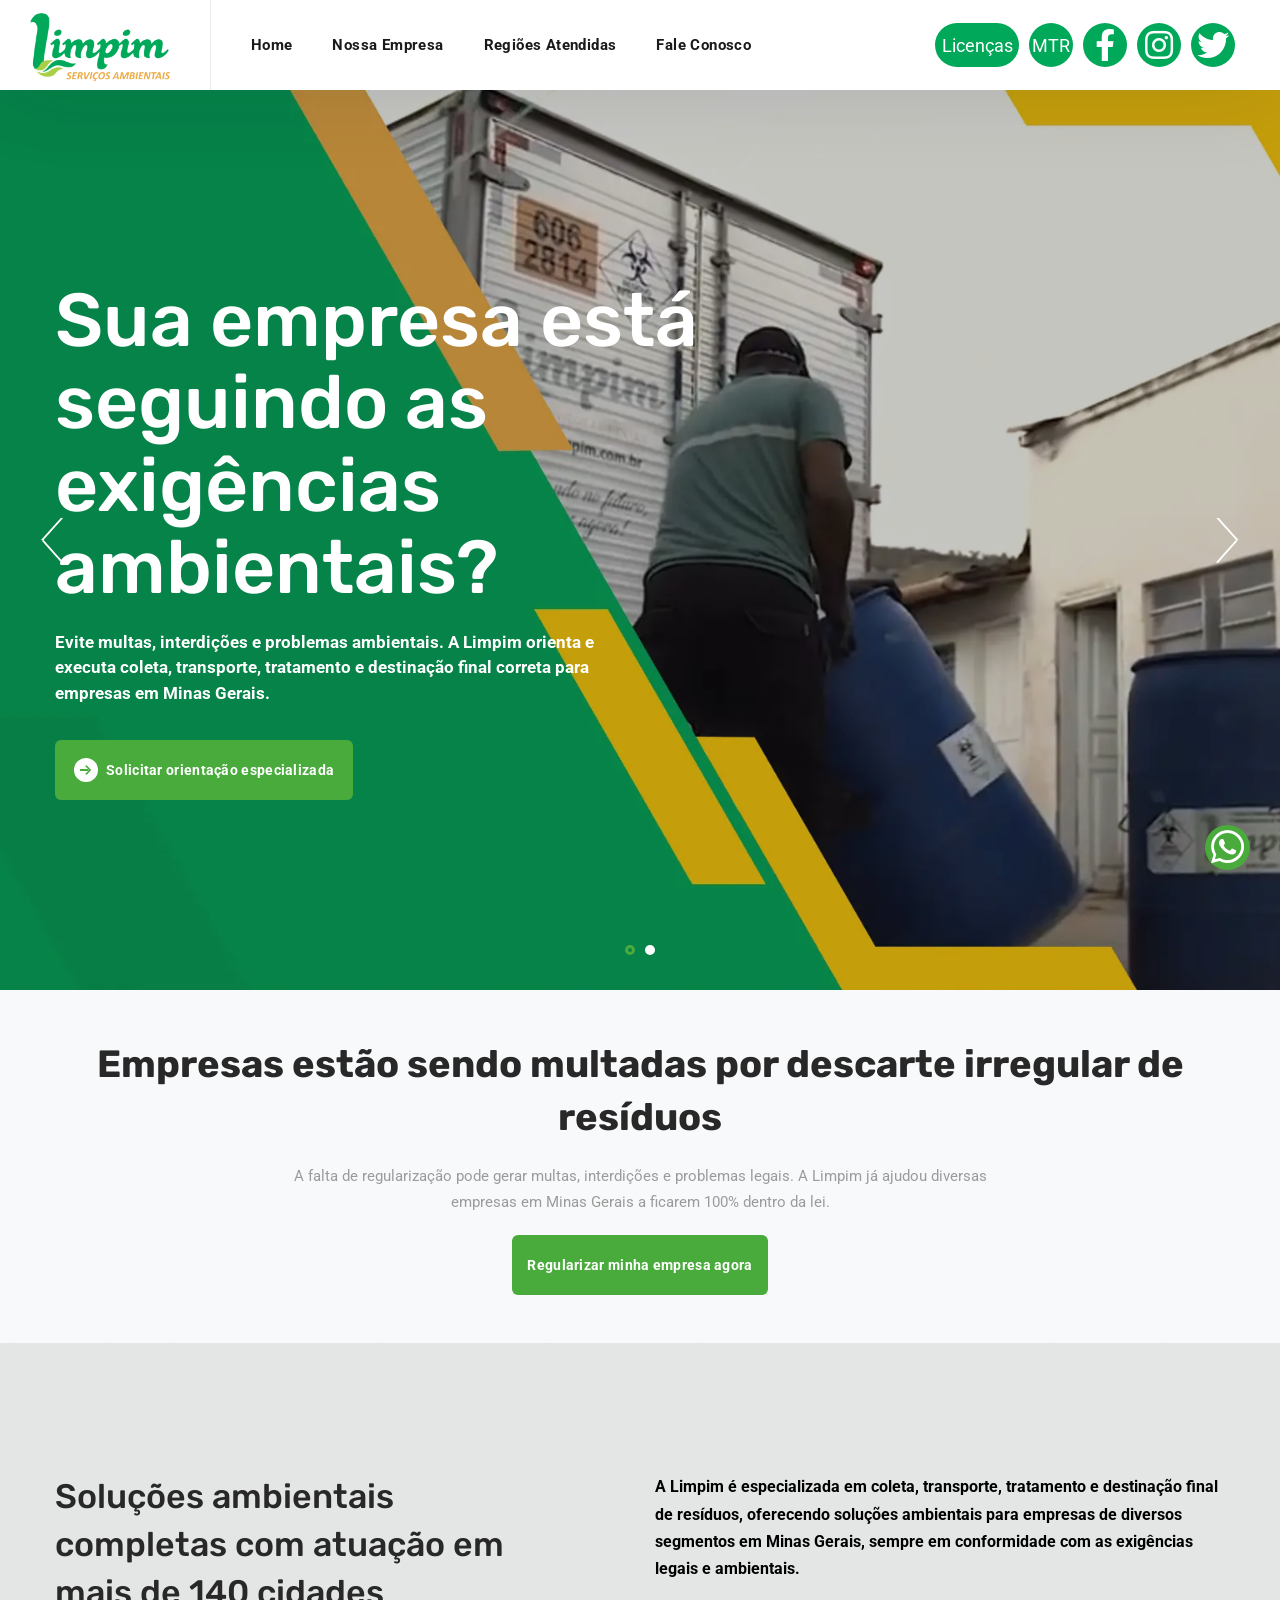
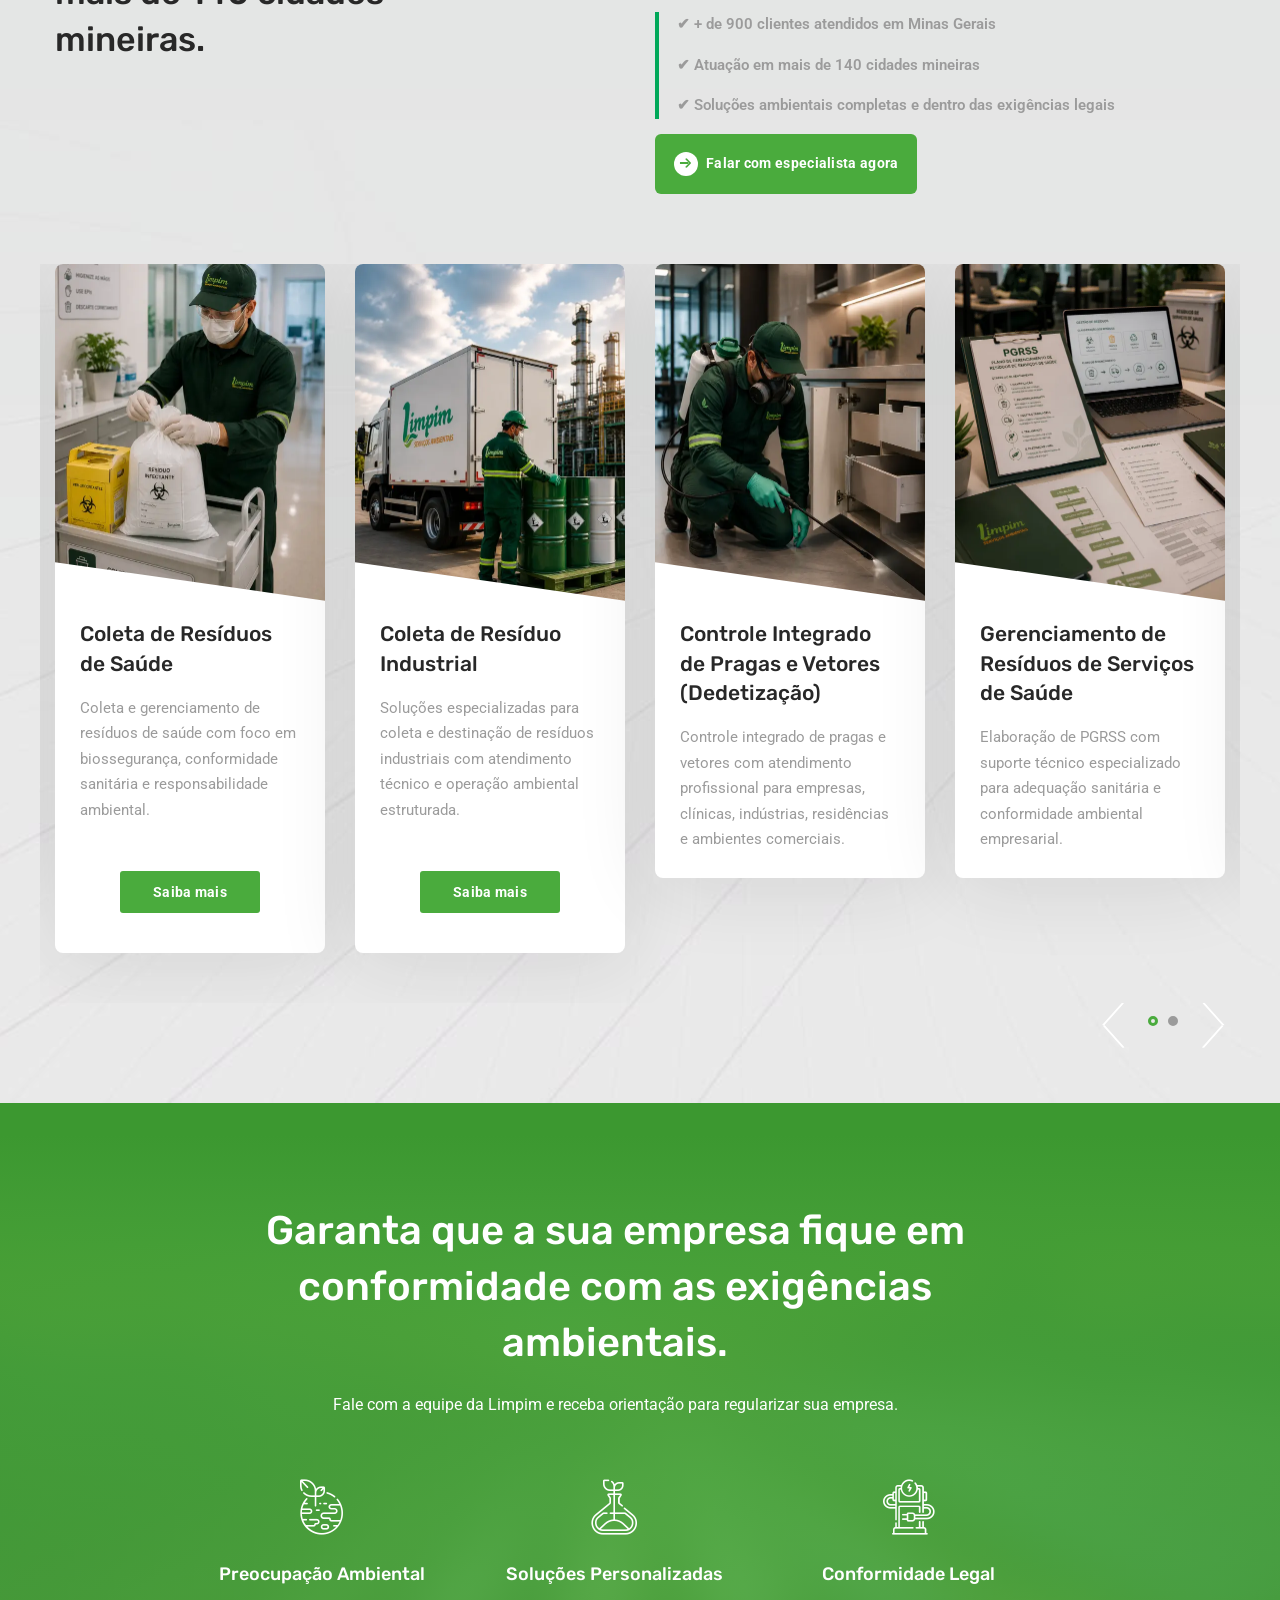
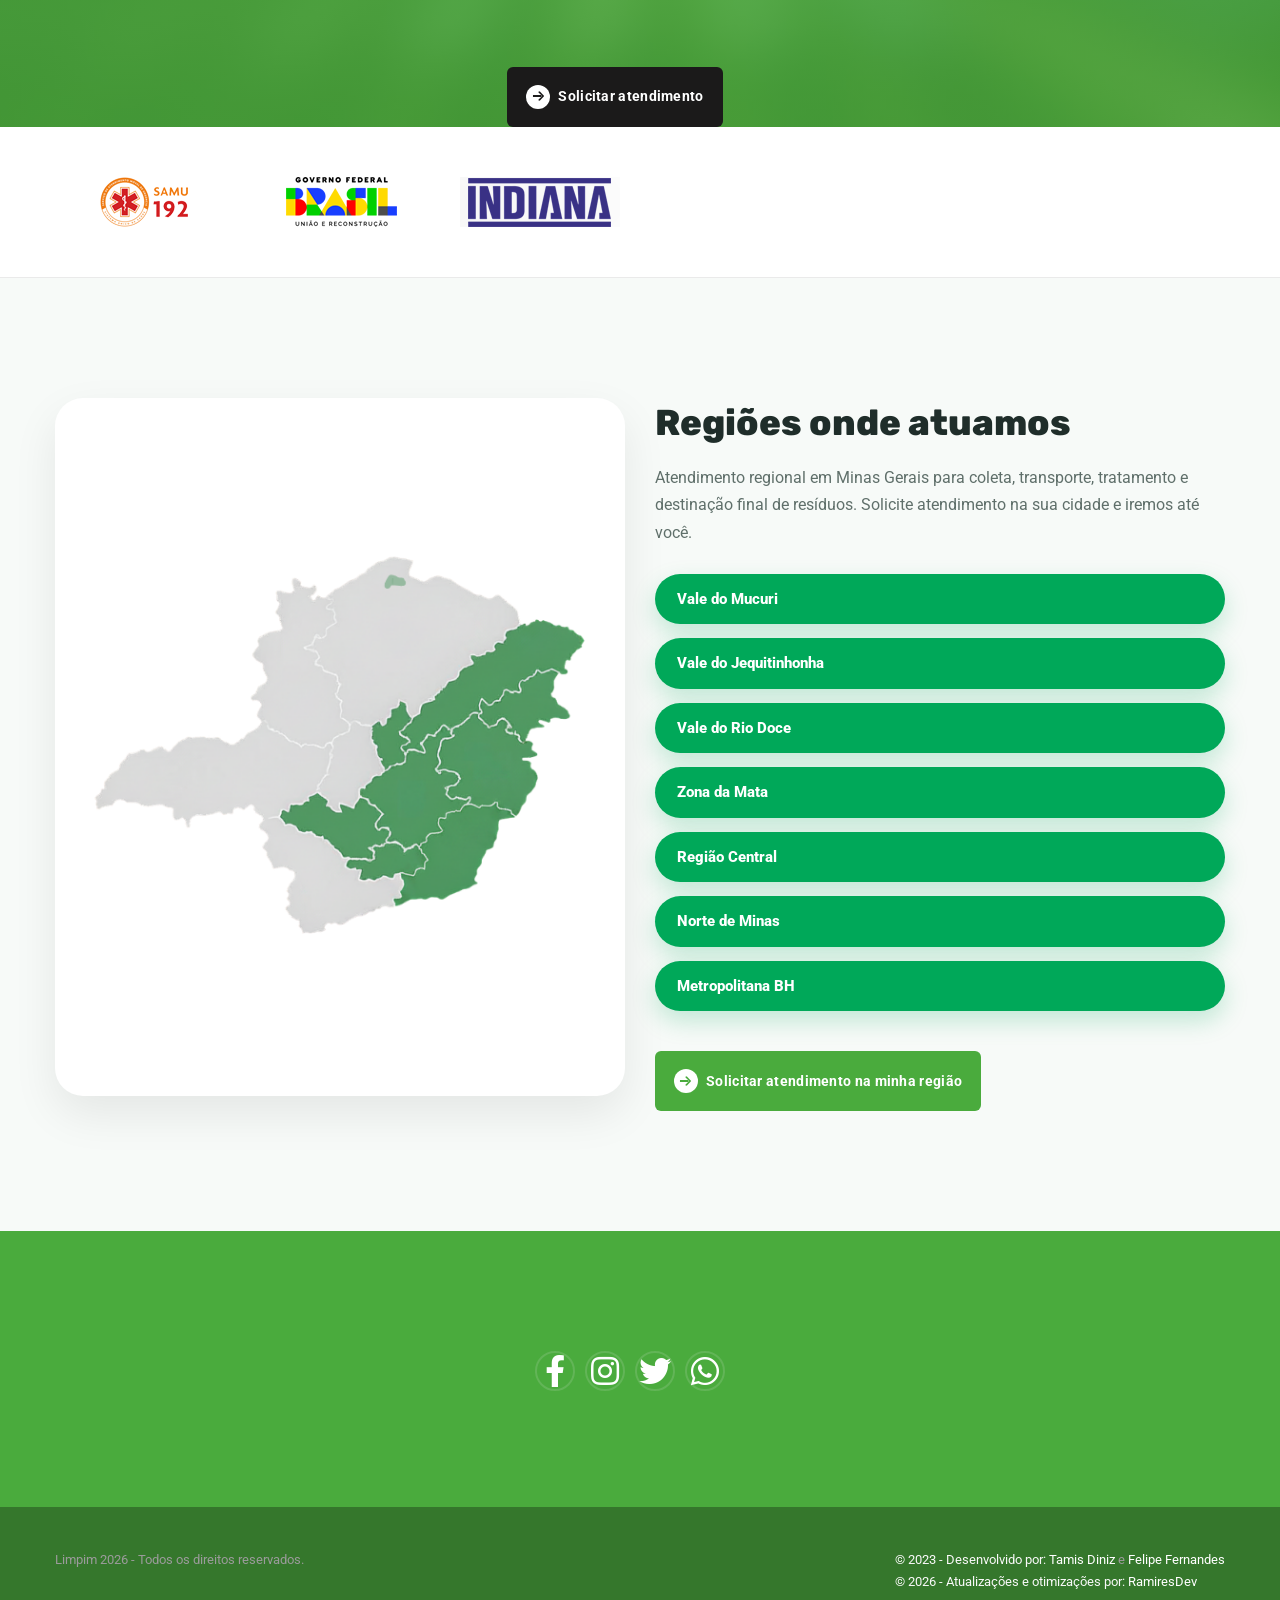
==== commit 19fc9014: "feat: adiciona landing SEO de coleta de resíduos e integra navegação dos serviçosfeat: adiciona land" ====
--- a/index.html
+++ b/index.html
@@ -233,6 +233,9 @@
                                 <h4 class="service__title">Coleta de Resíduos de Saúde</h4>
                                 <p class="service__desc">
                                     Coleta e gerenciamento de resíduos de saúde com foco em biossegurança, conformidade sanitária e responsabilidade ambiental.
+                                    <div class="service-card-btn">
+                                        <a href="coleta-de-residuos.html#coleta-destinacao-correta" class="btn btn__primary btn__sm">Saiba mais</a>
+                                    </div>
                                 </p>
                             </div><!-- /.service__body -->
                         </div><!-- /.service-item -->
@@ -246,6 +249,9 @@
                                 <h4 class="service__title">Coleta de Resíduo Industrial</h4>
                                 <p class="service__desc">
                                     Soluções especializadas para coleta e destinação de resíduos industriais com atendimento técnico e operação ambiental estruturada.
+                                    <div class="service-card-btn">
+                                        <a href="coleta-de-residuos.html#coleta-destinacao-correta" class="btn btn__primary btn__sm">Saiba mais</a>
+                                    </div>
                                 </p>
                             </div>
                         </div>
--- a/assets/css/style.css
+++ b/assets/css/style.css
@@ -8572,6 +8572,16 @@
     bottom: -28px;
 }
 
+.service-card-btn{
+    display:flex;
+    justify-content:center;
+    margin-top:20px;
+}
+
+#coleta-destinacao-correta {
+  scroll-margin-top: 110px;
+}
+
 @media (max-width: 992px) {
     .service-item:after {
         left: 20px;
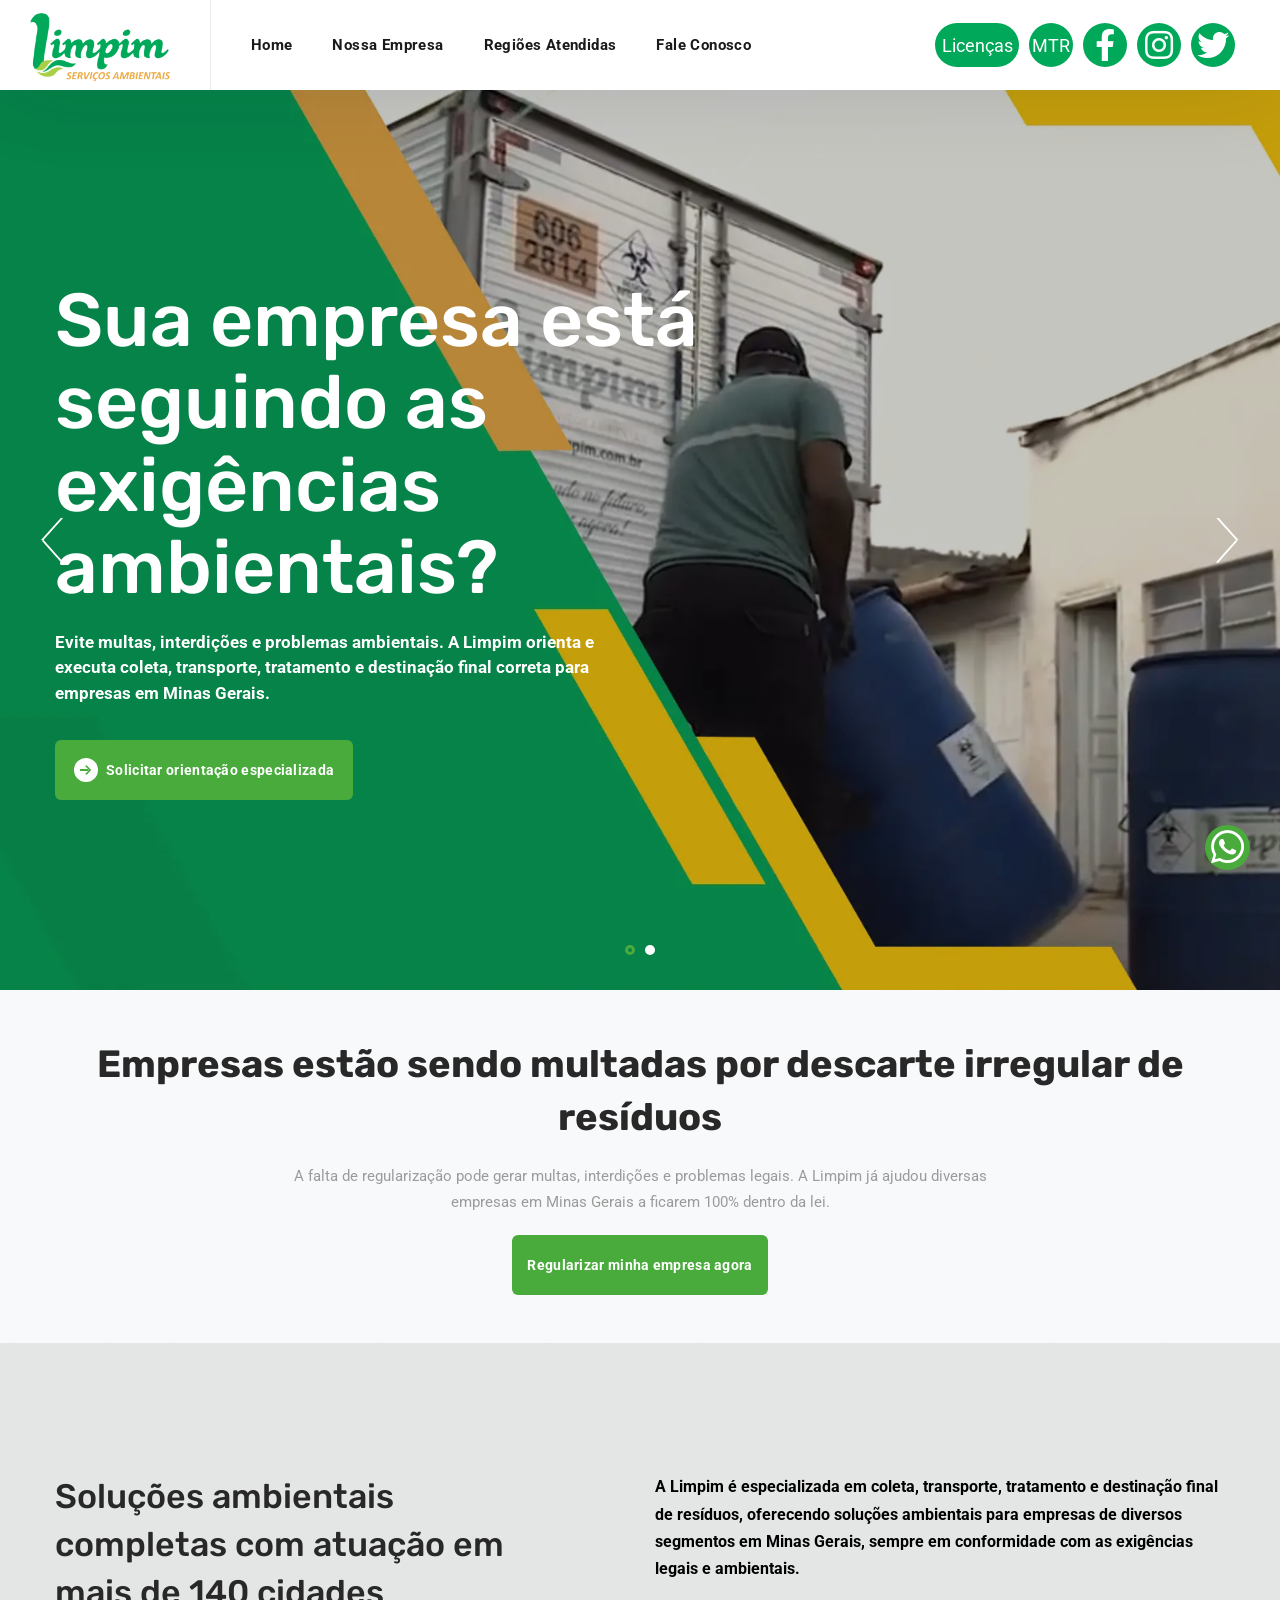
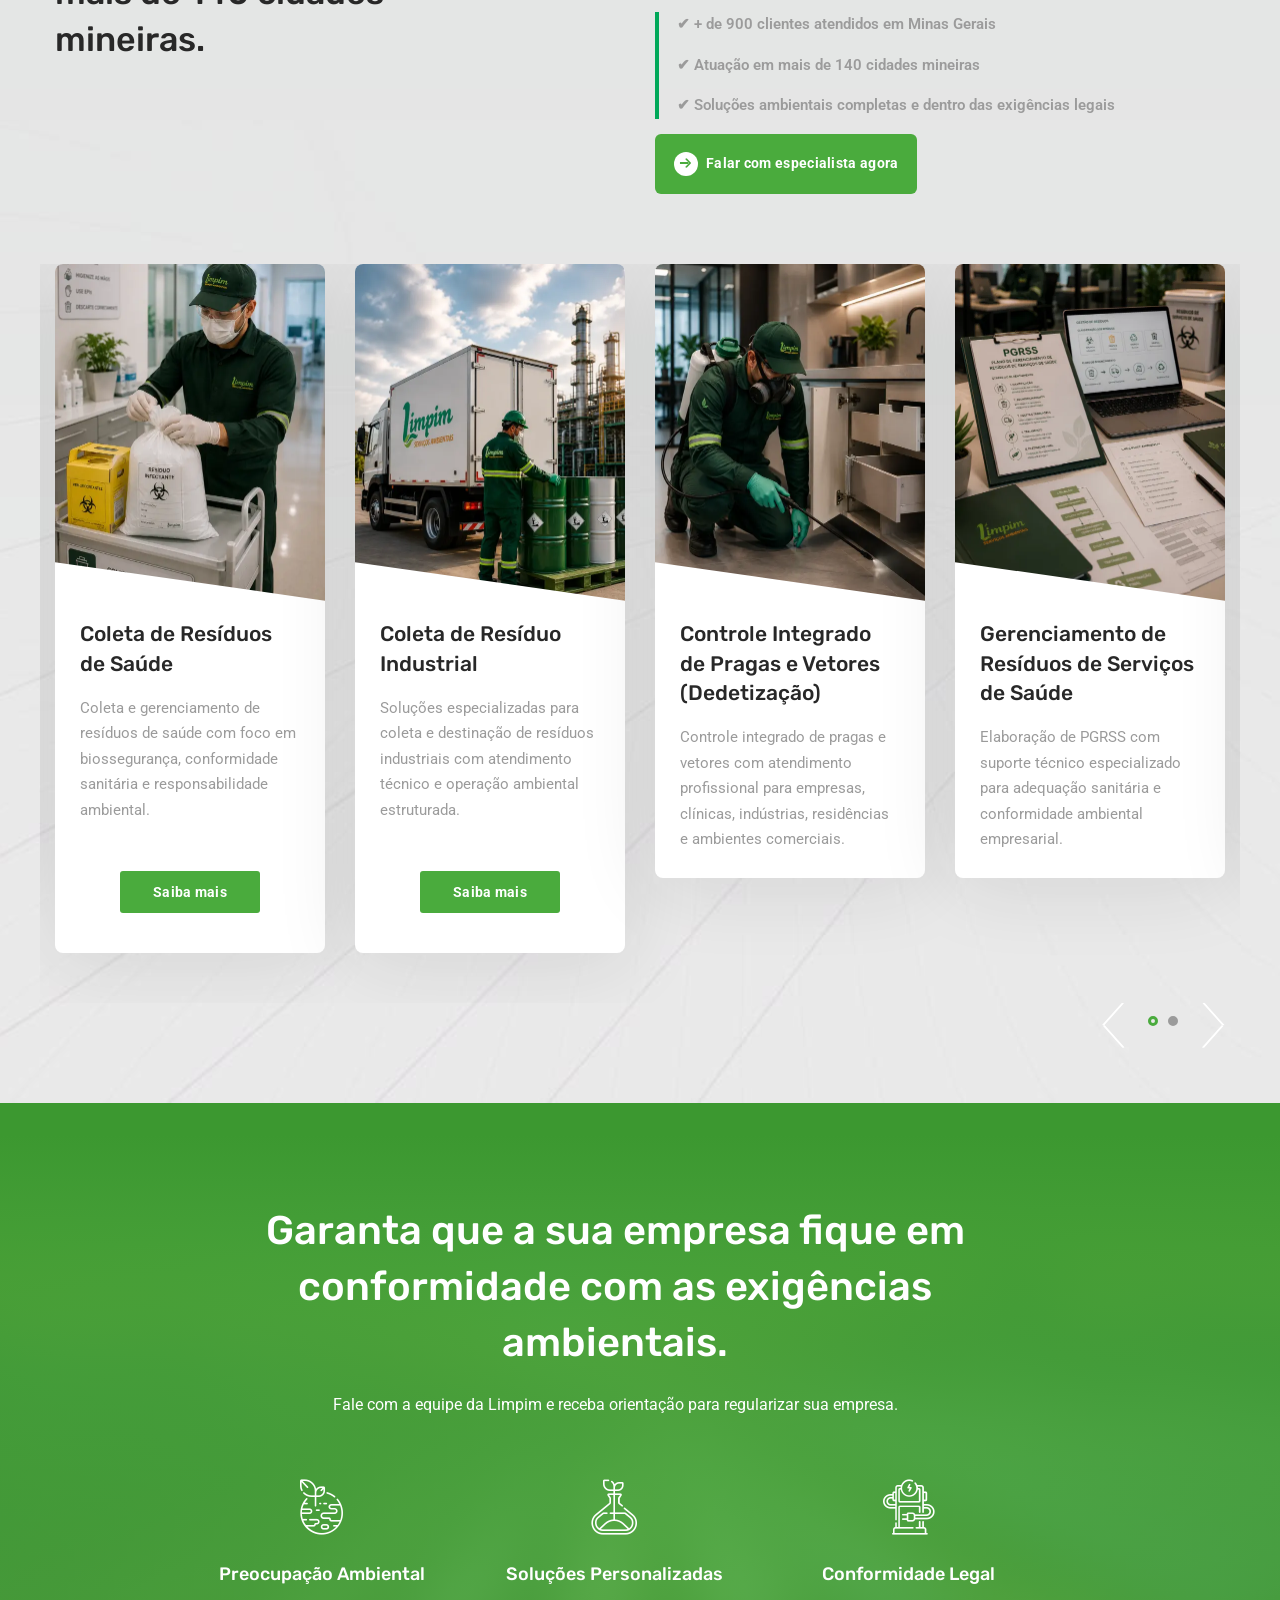
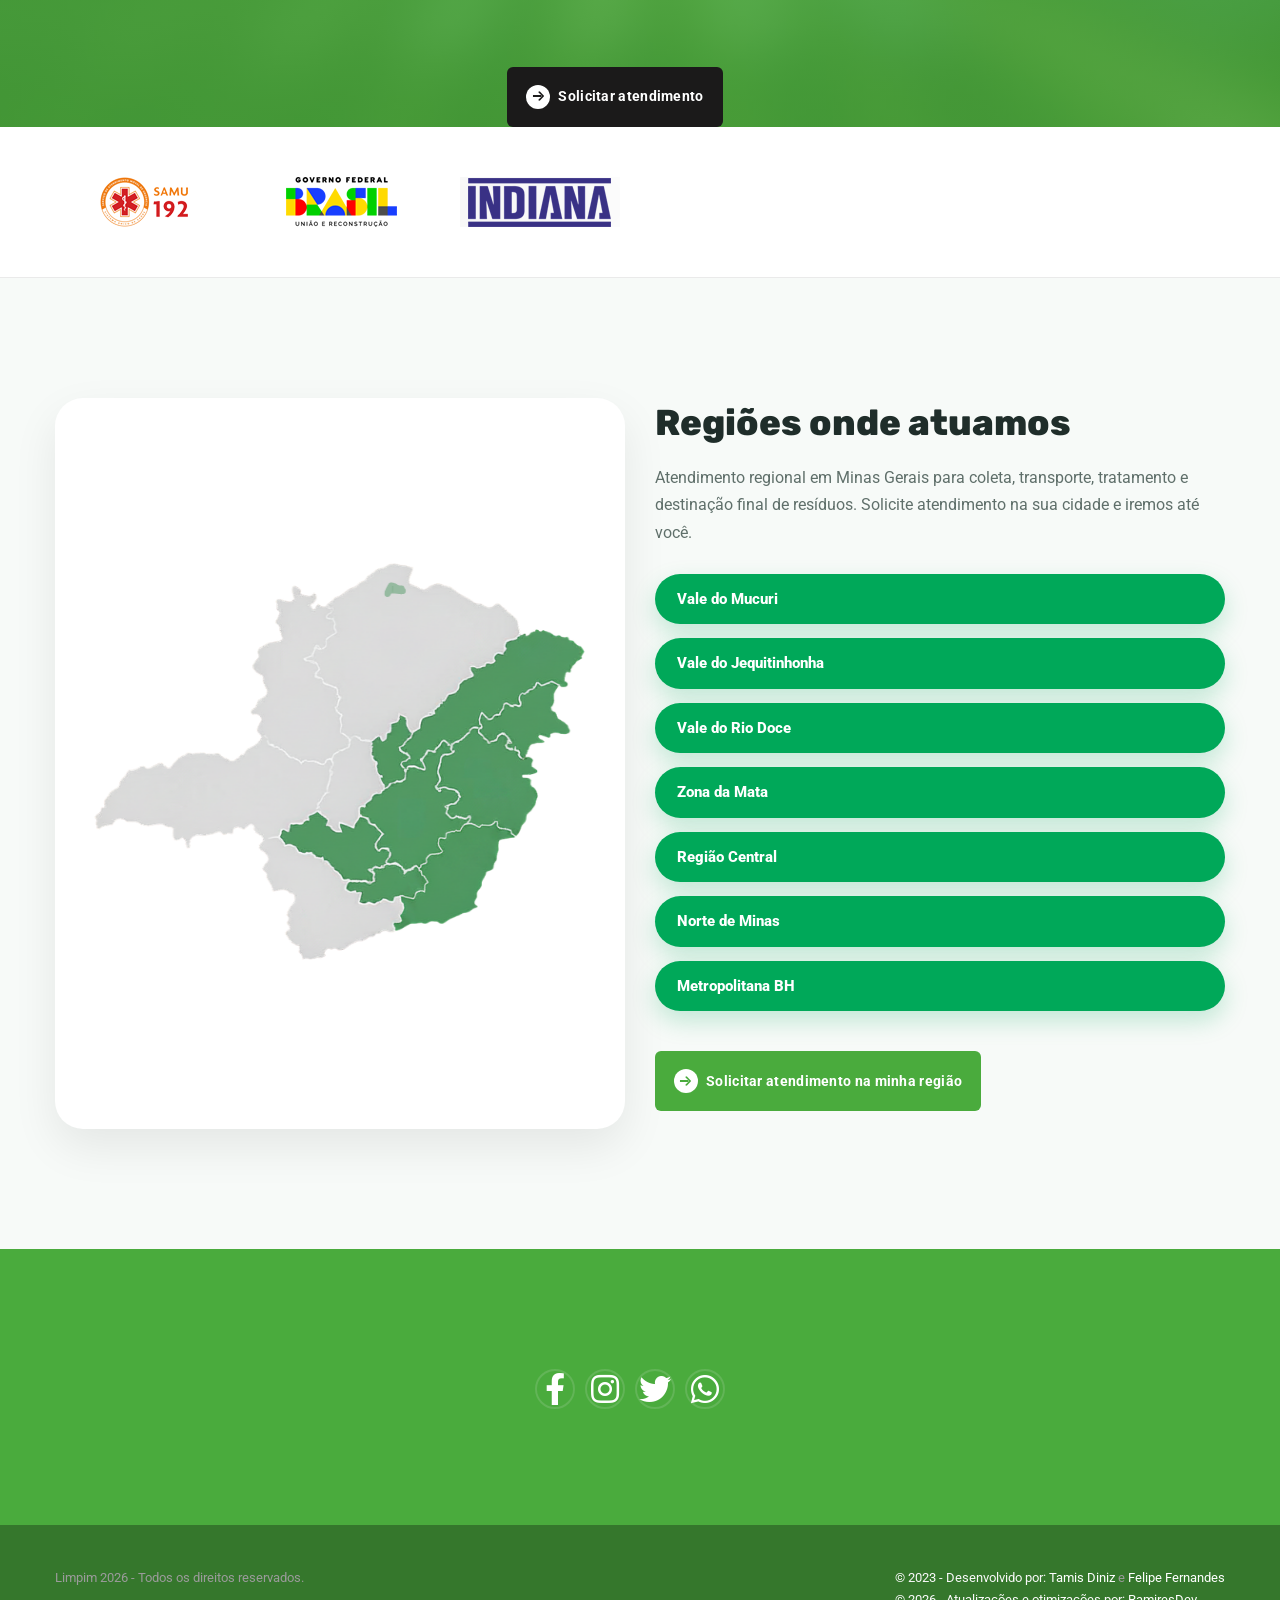
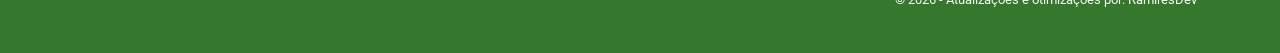
==== commit 195bc0f3: "feat: melhorias de SEO técnico e padronização visual dos serviços - adiciona URLs canônicas na home " ====
--- a/index.html
+++ b/index.html
@@ -35,8 +35,10 @@
     <meta name="viewport" content="width=device-width, initial-scale=1.0" />
     <meta http-equiv="X-UA-Compatible" content="ie=edge" />
     <meta name="description" content="Coleta, transporte, tratamento e destinação final de resíduos de saúde e industriais em Minas Gerais. Regularize sua empresa com a Limpim Serviços Ambientais.">
+    <meta name="google-site-verification" content="xxRvGJFXr98LXPFTvbEr7k4CczhxiqvezDdca8qpeGw" />
     <link href="assets/images/favicon/favicon.png" rel="icon">
     <title>Coleta de Resíduos Hospitalares e Industriais em MG | Limpim SA</title>
+    <link rel="canonical" href="https://www.limpim.com.br/">
     <link rel="stylesheet"
           href="https://fonts.googleapis.com/css?family=Rubik:400,500,600,700%7cRoboto:400,500,700&display=swap">
     <link rel="stylesheet" href="https://use.fontawesome.com/releases/v5.15.3/css/all.css">
@@ -48,10 +50,7 @@
 </head>
 
 <body>
-<div class="wrapper">
-    <div class="preloader">
-        <div class="loading"><span></span><span></span><span></span><span></span></div>
-    </div><!-- /.preloader -->
+
 
     <!-- =========================
         Header
@@ -60,7 +59,7 @@
         <nav class="navbar navbar-expand-lg sticky-navbar">
             <div class="container-fluid">
                 <a class="navbar-brand" href="index.html">
-                    <img src="assets/images/logo/logo.png" class="logo" alt="logo">
+                    <img src="assets/images/logo/logo.png" class="logo" alt="Limpim">
                 </a>
                 <button class="navbar-toggler" type="button">
                     <span class="menu-lines"><span></span></span>
@@ -112,7 +111,7 @@
         <div class="slick-carousel carousel-arrows-light carousel-dots-light m-slides-0"
              data-slick='{"slidesToShow": 1, "arrows": true, "dots": true, "speed": 700,"fade": true,"cssEase": "linear"}'>
             <div class="slide-item align-v-h bg-overlay bg-overlay-2">
-                <div class="bg-img"><img src="assets/images/backgrounds/background1.webp" alt="slide img"></div>
+                <div class="bg-img"><img src="assets/images/backgrounds/background1.webp" width="2532" height="1080" alt="Equipe da Limpim realizando coleta de resíduos em Minas Gerais"></div>
                 <div class="container">
                     <div class="row">
                         <div class="col-sm-12 col-md-12 col-lg-12 col-xl-8">
@@ -243,7 +242,7 @@
 
                         <div class="service-item">
                             <div class="service__img">
-                                <img src="assets/images/backgrounds/servic4.webp" alt="service" loading="lazy">
+                                <img src="assets/images/backgrounds/servic4.webp"   alt="service" loading="lazy">
                             </div><!-- /.service__img -->
                             <div class="service__body">
                                 <h4 class="service__title">Coleta de Resíduo Industrial</h4>
@@ -424,40 +423,40 @@
                     <div class="slick-carousel"
                          data-slick='{"slidesToShow": 3, "arrows": false, "dots": false, "autoplay": true,"autoplaySpeed": 2000, "infinite": true, "responsive": [ {"breakpoint": 992, "settings": {"slidesToShow": 3}}, {"breakpoint": 767, "settings": {"slidesToShow": 3}}, {"breakpoint": 480, "settings": {"slidesToShow": 2}}]}'>
                         <div class="client">
-                            <a href="#!"><img src="assets/images/clients/1.png" alt="client"></a>
-                        </div><!-- /.client -->
-                        <div class="client">
-                            <a href="#!"><img src="assets/images/clients/2.png" alt="client"></a>
-                        </div><!-- /.client -->
-                        <div class="client">
-                            <a href="#!"><img src="assets/images/clients/3.png" alt="client"></a>
-                        </div><!-- /.client -->
-                        <div class="client">
-                            <a href="#!"><img src="assets/images/clients/4.png" alt="client"></a>
-                        </div><!-- /.client -->
-                        <div class="client">
-                            <a href="#!"><img src="assets/images/clients/5.png" alt="client"></a>
-                        </div><!-- /.client -->
-                        <div class="client">
-                            <a href="#!"><img src="assets/images/clients/6.png" alt="client"></a>
-                        </div><!-- /.client -->
-                        <div class="client">
-                            <a href="#!"><img src="assets/images/clients/7.png" alt="client"></a>
-                        </div><!-- /.client -->
-                        <div class="client">
-                            <a href="#!"><img src="assets/images/clients/8.png" alt="client"></a>
-                        </div><!-- /.client -->
-                        <div class="client">
-                            <a href="#!"><img src="assets/images/clients/9.png" alt="client"></a>
-                        </div><!-- /.client -->
-                        <div class="client">
-                            <a href="#!"><img src="assets/images/clients/10.png" alt="client"></a>
-                        </div><!-- /.client -->
-                        <div class="client">
-                            <a href="#!"><img src="assets/images/clients/11.png" alt="client"></a>
-                        </div><!-- /.client -->
-                        <div class="client">
-                            <a href="#!"><img src="assets/images/clients/12.png" alt="client"></a>
+                            <a href="#!"><img src="assets/images/clients/1.png" width="160" height="50" alt="client"></a>
+                        </div><!-- /.client -->
+                        <div class="client">
+                            <a href="#!"><img src="assets/images/clients/2.png" width="160" height="50" alt="client"></a>
+                        </div><!-- /.client -->
+                        <div class="client">
+                            <a href="#!"><img src="assets/images/clients/3.png" width="139" height="50" alt="client"></a>
+                        </div><!-- /.client -->
+                        <div class="client">
+                            <a href="#!"><img src="assets/images/clients/4.png" width="160" height="50" alt="client"></a>
+                        </div><!-- /.client -->
+                        <div class="client">
+                            <a href="#!"><img src="assets/images/clients/5.png" width="160" height="50" alt="client"></a>
+                        </div><!-- /.client -->
+                        <div class="client">
+                            <a href="#!"><img src="assets/images/clients/6.png" width="160" height="50" alt="client"></a>
+                        </div><!-- /.client -->
+                        <div class="client">
+                            <a href="#!"><img src="assets/images/clients/7.png" width="160" height="50" alt="client"></a>
+                        </div><!-- /.client -->
+                        <div class="client">
+                            <a href="#!"><img src="assets/images/clients/8.png" width="160" height="50" alt="client"></a>
+                        </div><!-- /.client -->
+                        <div class="client">
+                            <a href="#!"><img src="assets/images/clients/9.png" width="160" height="50" alt="client"></a>
+                        </div><!-- /.client -->
+                        <div class="client">
+                            <a href="#!"><img src="assets/images/clients/10.png" width="160" height="50" alt="client"></a>
+                        </div><!-- /.client -->
+                        <div class="client">
+                            <a href="#!"><img src="assets/images/clients/11.png" width="160" height="50" alt="client"></a>
+                        </div><!-- /.client -->
+                        <div class="client">
+                            <a href="#!"><img src="assets/images/clients/12.png" width="160" height="50" alt="client"></a>
                         </div><!-- /.client -->
                     </div><!-- /.carousel -->
                 </div><!-- /.col-lg-6 -->
@@ -479,7 +478,7 @@
 
                 <div class="regioes-map">
 
-                    <img src="assets/images/mapa-regioes-mg.png" alt="Mapa de Minas Gerais">
+                    <img src="assets/images/mapa-regioes-mg.png" width="540" height="675" alt="Mapa de regiões atendidas pela Limpim">
 
                 </div>
 
--- a/assets/css/style.css
+++ b/assets/css/style.css
@@ -2557,64 +2557,6 @@
     }
 }
 
-/*----------------------
-    Pre Loader
------------------------*/
-.preloader {
-    position: fixed;
-    top: 0;
-    left: 0;
-    right: 0;
-    bottom: 0;
-    width: 100%;
-    height: 100%;
-    z-index: 5000;
-    background-color: #ffffff;
-    display: -ms-flexbox;
-    display: -webkit-box;
-    display: flex;
-    -ms-flex-pack: center;
-    -webkit-box-pack: center;
-    justify-content: center;
-    -ms-flex-align: center;
-    -webkit-box-align: center;
-    align-items: center;
-}
-
-.preloader .loading {
-    position: relative;
-    width: 80px;
-    height: 80px;
-}
-
-.preloader .loading span {
-    -webkit-box-sizing: border-box;
-    box-sizing: border-box;
-    display: block;
-    position: absolute;
-    width: 64px;
-    height: 64px;
-    border: 5px solid #4aab3d;
-    border-radius: 50%;
-    -webkit-animation: rotating 1.2s cubic-bezier(0.5, 0, 0.5, 1) infinite;
-    animation: rotating 1.2s cubic-bezier(0.5, 0, 0.5, 1) infinite;
-    border-color: #4aab3d transparent transparent transparent;
-}
-
-.preloader .loading span:nth-child(1) {
-    -webkit-animation-delay: -0.45s;
-    animation-delay: -0.45s;
-}
-
-.preloader .loading span:nth-child(2) {
-    -webkit-animation-delay: -0.3s;
-    animation-delay: -0.3s;
-}
-
-.preloader .loading span:nth-child(3) {
-    -webkit-animation-delay: -0.15s;
-    animation-delay: -0.15s;
-}
 
 /* Rotating Animation */
 @-webkit-keyframes rotating {
@@ -8611,6 +8553,17 @@
         height: 8px;
         border-width: 2px;
     }
+
+    .services-layout2 .service-item .service__img {
+        aspect-ratio: 540 / 675;
+    }
+
+    .services-layout2 .service-item .service__img img {
+        width: 100%;
+        height: 100%;
+        object-fit: cover;
+    }
+
 }
 
 /* Mobile Phones and tablets */
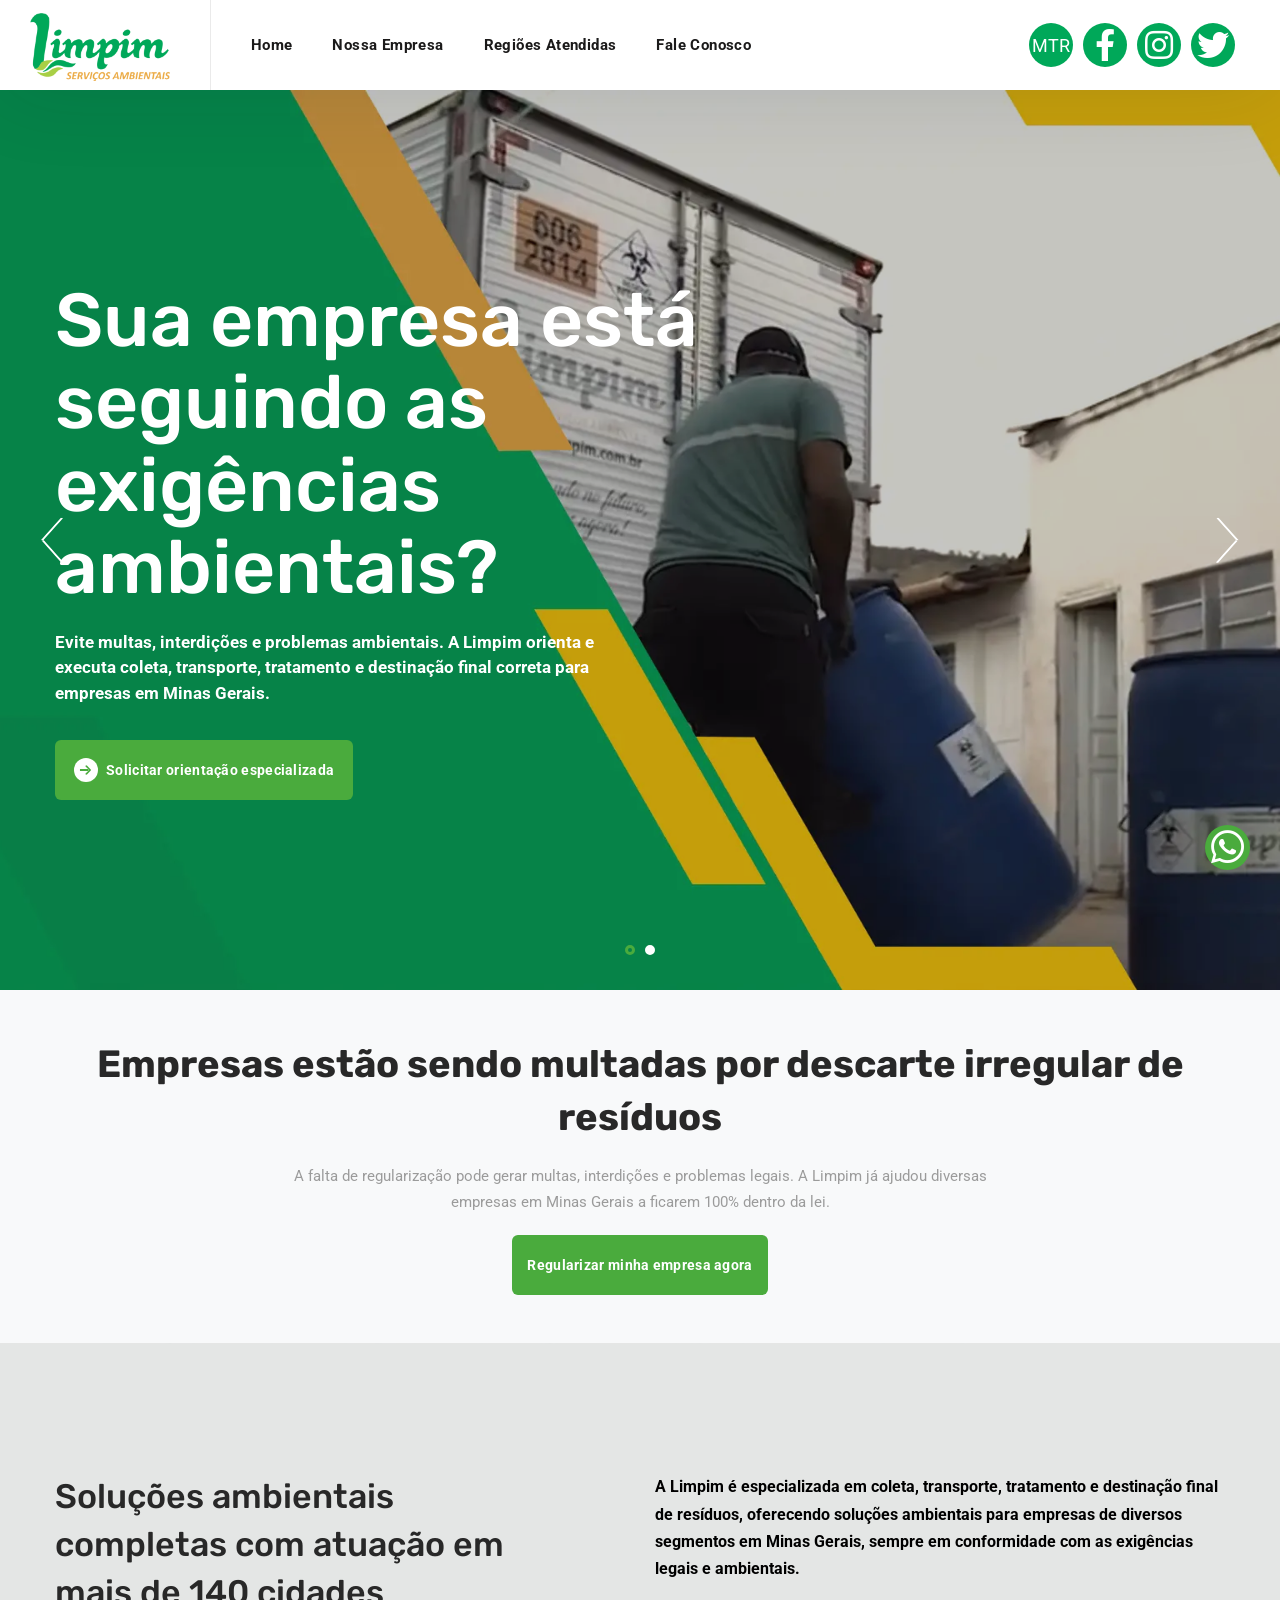
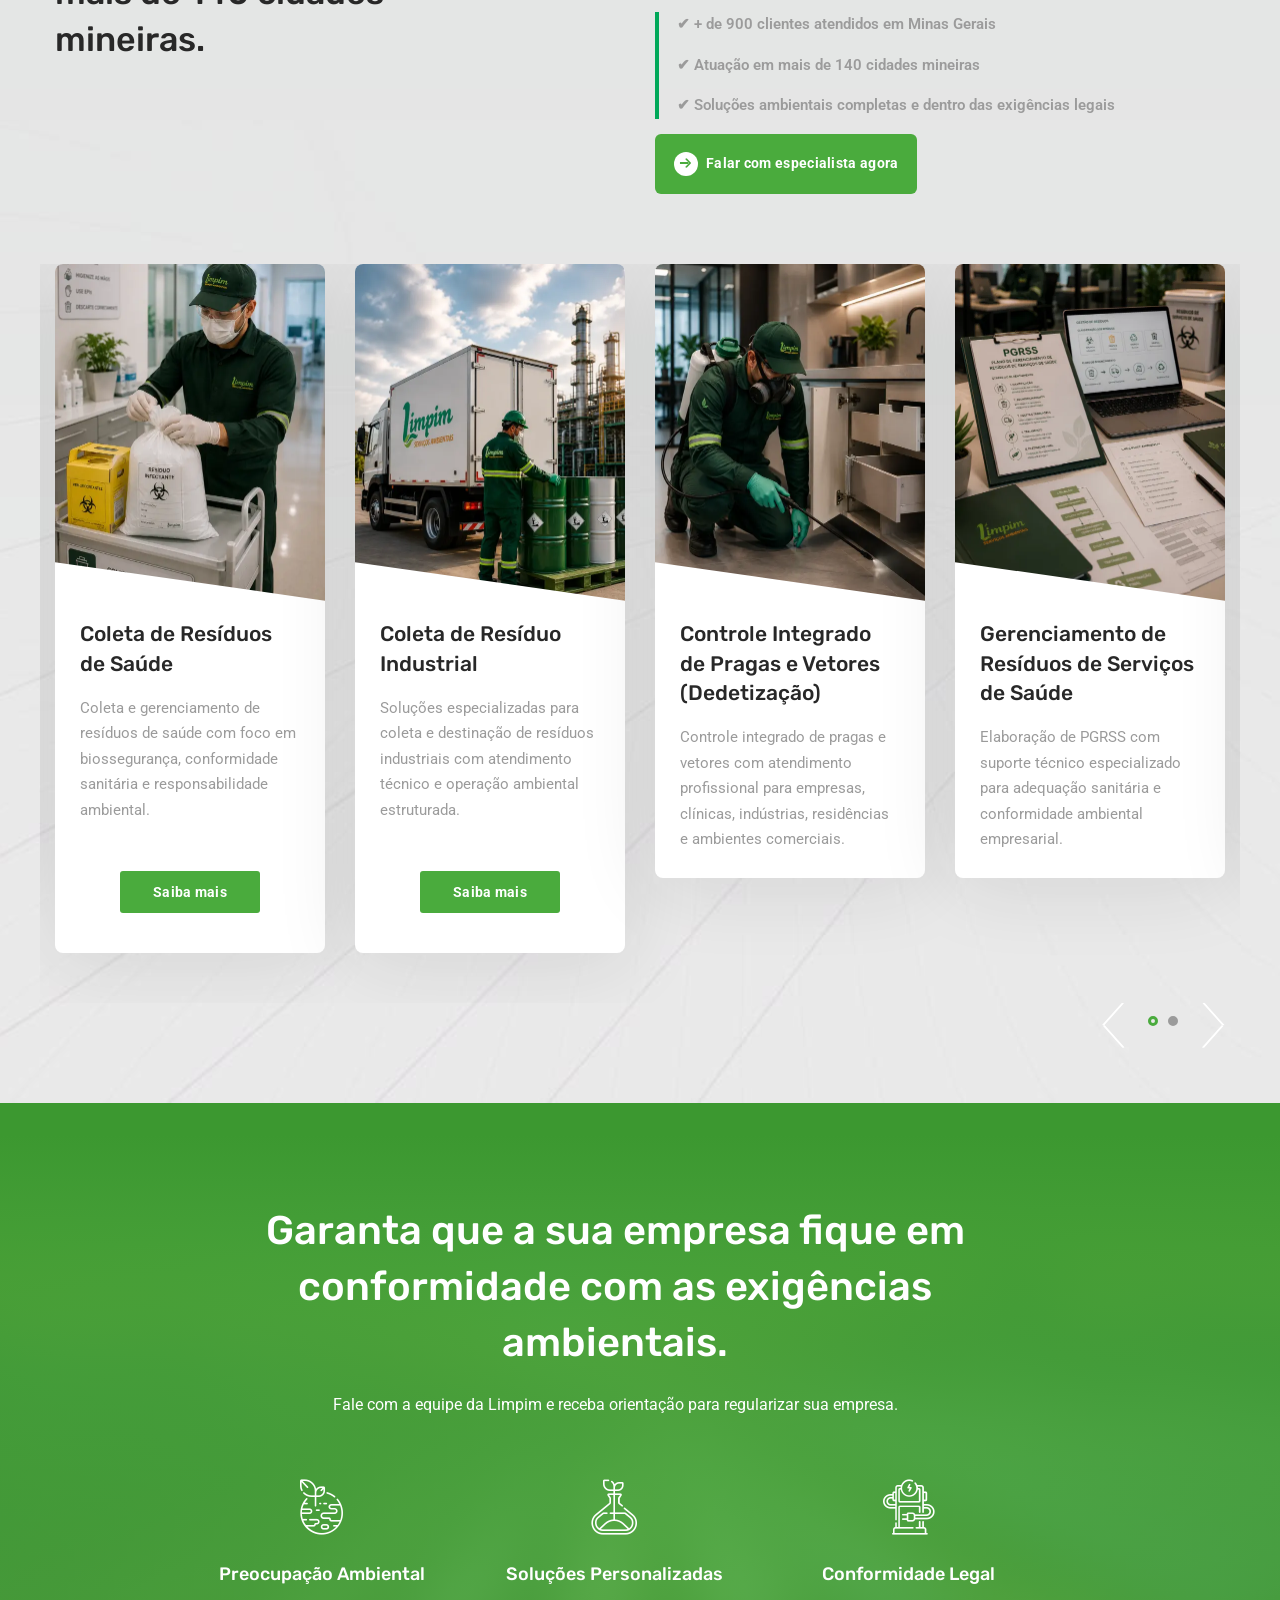
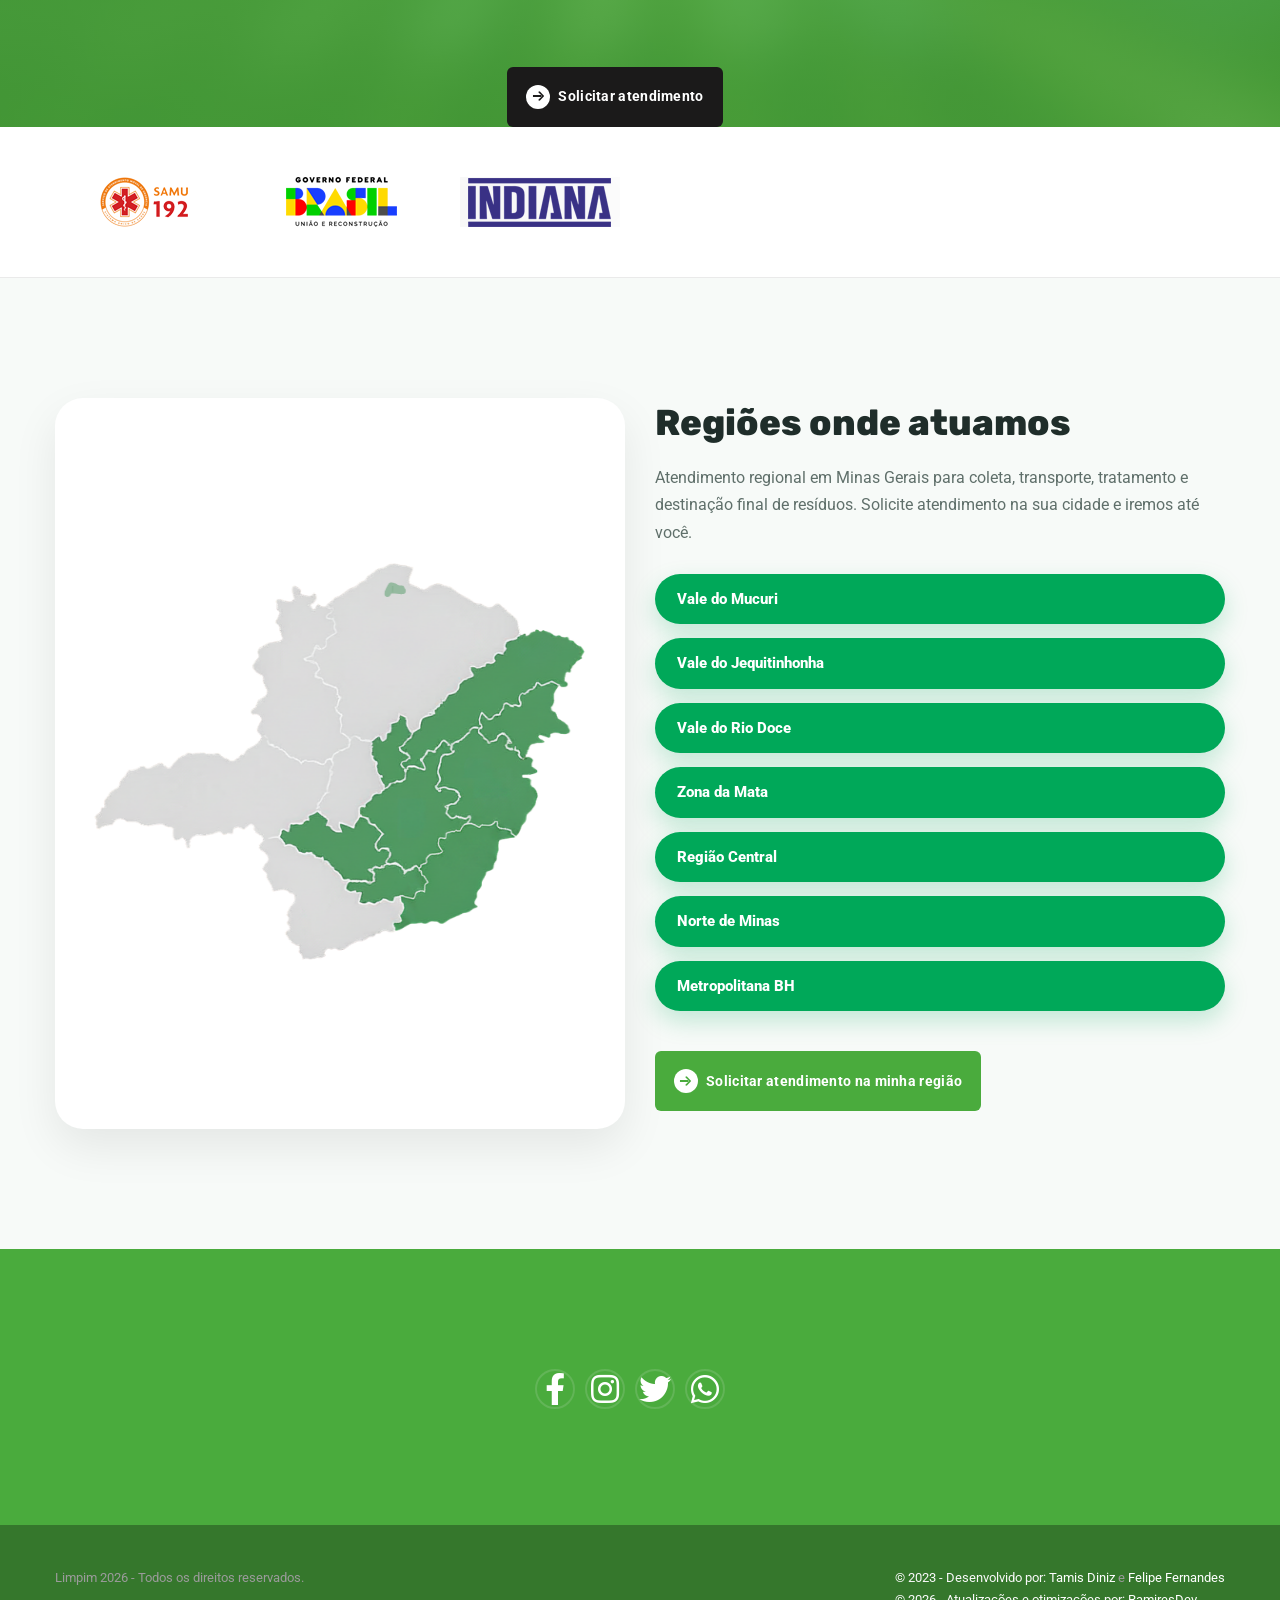
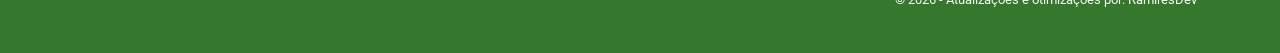
==== commit 82be497e: "fix: remove link de Licenças da navegação Remove o item Licenças do menu nas páginas principais do s" ====
--- a/index.html
+++ b/index.html
@@ -82,11 +82,6 @@
                     <button class="close-mobile-menu d-block d-lg-none"><i class="fas fa-times"></i></button>
                 </div><!-- /.navbar-collapse -->
                 <ul style="margin-right: 15px;margin-bottom: 0rem !important;" class="social-icons list-unstyled">
-                    <li>
-                        <a href="https://beacons.page/limpimsa/" target="_blank" style="width: 84px !important;">
-                            <span style="background-color: #00a859;height: 44px !important; width: 95px !important; line-height: 45px !important; border-radius: 28px !important; text-align: center !important; font-size: 18px !important; color: #ffffff !important;">Licenças</span>
-                        </a>
-                    </li>
                     <li>
                         <a href="https://mtr.meioambiente.mg.gov.br/" target="_blank">
                             <span style="background-color: #00a859;height: 44px !important; width: 44px !important; line-height: 45px !important; border-radius: 50% !important; text-align: center !important; font-size: 18px !important; color: #ffffff !important;">MTR</span>
--- a/assets/css/style.css
+++ b/assets/css/style.css
@@ -655,7 +655,7 @@
     }
 }
 
-@media (min-width: 1200px) and (max-width: 1333px){
+@media (min-width: 1200px) and (max-width: 1399.98px){
     .contact__number{
         display: none !important;
     }
